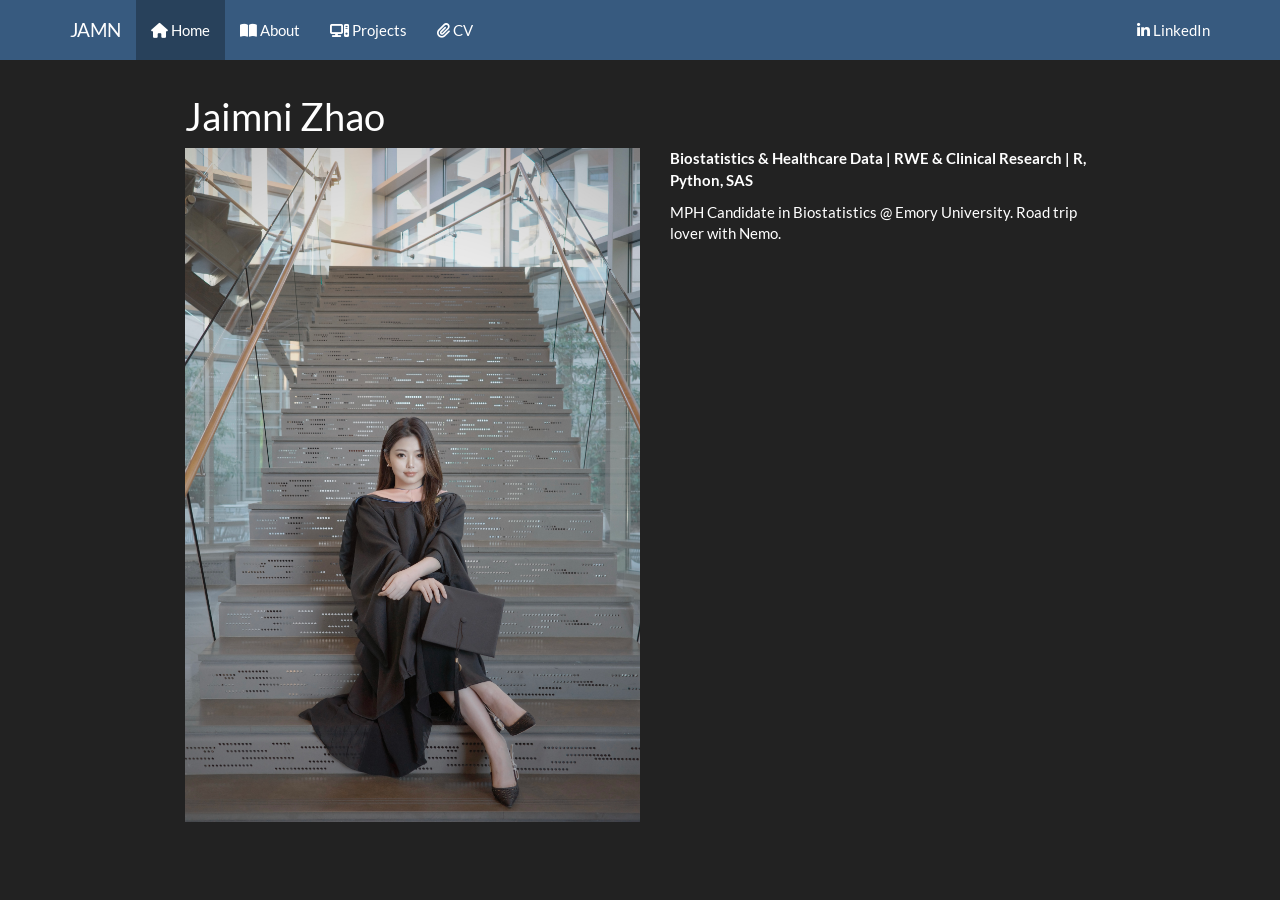
==== docs/index.html @ e8bcb057 "first commit" ====
<!DOCTYPE html>

<html>

<head>

<meta charset="utf-8" />
<meta name="generator" content="pandoc" />
<meta http-equiv="X-UA-Compatible" content="IE=EDGE" />




<title>Jaimni Zhao</title>

<script src="site_libs/header-attrs-2.30/header-attrs.js"></script>
<script src="site_libs/jquery-3.6.0/jquery-3.6.0.min.js"></script>
<meta name="viewport" content="width=device-width, initial-scale=1" />
<link href="site_libs/bootstrap-3.3.5/css/darkly.min.css" rel="stylesheet" />
<script src="site_libs/bootstrap-3.3.5/js/bootstrap.min.js"></script>
<script src="site_libs/bootstrap-3.3.5/shim/html5shiv.min.js"></script>
<script src="site_libs/bootstrap-3.3.5/shim/respond.min.js"></script>
<style>h1 {font-size: 34px;}
       h1.title {font-size: 38px;}
       h2 {font-size: 30px;}
       h3 {font-size: 24px;}
       h4 {font-size: 18px;}
       h5 {font-size: 16px;}
       h6 {font-size: 12px;}
       code {color: inherit; background-color: rgba(0, 0, 0, 0.04);}
       pre:not([class]) { background-color: white }</style>
<script src="site_libs/navigation-1.1/tabsets.js"></script>
<link href="site_libs/highlightjs-9.12.0/default.css" rel="stylesheet" />
<script src="site_libs/highlightjs-9.12.0/highlight.js"></script>
<link href="site_libs/font-awesome-6.5.2/css/all.min.css" rel="stylesheet" />
<link href="site_libs/font-awesome-6.5.2/css/v4-shims.min.css" rel="stylesheet" />
<link rel="icon" type="image/png" href="images/favicon.ico"/>

<style type="text/css">
  code{white-space: pre-wrap;}
  span.smallcaps{font-variant: small-caps;}
  span.underline{text-decoration: underline;}
  div.column{display: inline-block; vertical-align: top; width: 50%;}
  div.hanging-indent{margin-left: 1.5em; text-indent: -1.5em;}
  ul.task-list{list-style: none;}
    </style>

<style type="text/css">code{white-space: pre;}</style>
<script type="text/javascript">
if (window.hljs) {
  hljs.configure({languages: []});
  hljs.initHighlightingOnLoad();
  if (document.readyState && document.readyState === "complete") {
    window.setTimeout(function() { hljs.initHighlighting(); }, 0);
  }
}
</script>






<link rel="stylesheet" href="style.css" type="text/css" />



<style type = "text/css">
.main-container {
  max-width: 940px;
  margin-left: auto;
  margin-right: auto;
}
img {
  max-width:100%;
}
.tabbed-pane {
  padding-top: 12px;
}
.html-widget {
  margin-bottom: 20px;
}
button.code-folding-btn:focus {
  outline: none;
}
summary {
  display: list-item;
}
details > summary > p:only-child {
  display: inline;
}
pre code {
  padding: 0;
}
</style>


<style type="text/css">
.dropdown-submenu {
  position: relative;
}
.dropdown-submenu>.dropdown-menu {
  top: 0;
  left: 100%;
  margin-top: -6px;
  margin-left: -1px;
  border-radius: 0 6px 6px 6px;
}
.dropdown-submenu:hover>.dropdown-menu {
  display: block;
}
.dropdown-submenu>a:after {
  display: block;
  content: " ";
  float: right;
  width: 0;
  height: 0;
  border-color: transparent;
  border-style: solid;
  border-width: 5px 0 5px 5px;
  border-left-color: #cccccc;
  margin-top: 5px;
  margin-right: -10px;
}
.dropdown-submenu:hover>a:after {
  border-left-color: #adb5bd;
}
.dropdown-submenu.pull-left {
  float: none;
}
.dropdown-submenu.pull-left>.dropdown-menu {
  left: -100%;
  margin-left: 10px;
  border-radius: 6px 0 6px 6px;
}
</style>

<script type="text/javascript">
// manage active state of menu based on current page
$(document).ready(function () {
  // active menu anchor
  href = window.location.pathname
  href = href.substr(href.lastIndexOf('/') + 1)
  if (href === "")
    href = "index.html";
  var menuAnchor = $('a[href="' + href + '"]');

  // mark the anchor link active (and if it's in a dropdown, also mark that active)
  var dropdown = menuAnchor.closest('li.dropdown');
  if (window.bootstrap) { // Bootstrap 4+
    menuAnchor.addClass('active');
    dropdown.find('> .dropdown-toggle').addClass('active');
  } else { // Bootstrap 3
    menuAnchor.parent().addClass('active');
    dropdown.addClass('active');
  }

  // Navbar adjustments
  var navHeight = $(".navbar").first().height() + 15;
  var style = document.createElement('style');
  var pt = "padding-top: " + navHeight + "px; ";
  var mt = "margin-top: -" + navHeight + "px; ";
  var css = "";
  // offset scroll position for anchor links (for fixed navbar)
  for (var i = 1; i <= 6; i++) {
    css += ".section h" + i + "{ " + pt + mt + "}\n";
  }
  style.innerHTML = "body {" + pt + "padding-bottom: 40px; }\n" + css;
  document.head.appendChild(style);
});
</script>

<!-- tabsets -->

<style type="text/css">
.tabset-dropdown > .nav-tabs {
  display: inline-table;
  max-height: 500px;
  min-height: 44px;
  overflow-y: auto;
  border: 1px solid #ddd;
  border-radius: 4px;
}

.tabset-dropdown > .nav-tabs > li.active:before, .tabset-dropdown > .nav-tabs.nav-tabs-open:before {
  content: "\e259";
  font-family: 'Glyphicons Halflings';
  display: inline-block;
  padding: 10px;
  border-right: 1px solid #ddd;
}

.tabset-dropdown > .nav-tabs.nav-tabs-open > li.active:before {
  content: "\e258";
  font-family: 'Glyphicons Halflings';
  border: none;
}

.tabset-dropdown > .nav-tabs > li.active {
  display: block;
}

.tabset-dropdown > .nav-tabs > li > a,
.tabset-dropdown > .nav-tabs > li > a:focus,
.tabset-dropdown > .nav-tabs > li > a:hover {
  border: none;
  display: inline-block;
  border-radius: 4px;
  background-color: transparent;
}

.tabset-dropdown > .nav-tabs.nav-tabs-open > li {
  display: block;
  float: none;
}

.tabset-dropdown > .nav-tabs > li {
  display: none;
}
</style>

<!-- code folding -->




</head>

<body>


<div class="container-fluid main-container">




<div class="navbar navbar-default  navbar-fixed-top" role="navigation">
  <div class="container">
    <div class="navbar-header">
      <button type="button" class="navbar-toggle collapsed" data-toggle="collapse" data-bs-toggle="collapse" data-target="#navbar" data-bs-target="#navbar">
        <span class="icon-bar"></span>
        <span class="icon-bar"></span>
        <span class="icon-bar"></span>
      </button>
      <a class="navbar-brand" href="index.html">JAMN</a>
    </div>
    <div id="navbar" class="navbar-collapse collapse">
      <ul class="nav navbar-nav">
        <li>
  <a href="index.html">
    <span class="fa fa-home"></span>
     
    Home
  </a>
</li>
<li>
  <a href="about.html">
    <span class="fa fa-book-open"></span>
     
    About
  </a>
</li>
<li>
  <a href="projects.html">
    <span class="fa fa-computer"></span>
     
    Projects
  </a>
</li>
<li>
  <a href="files/JiaminZhao_CV.pdf">
    <span class="fa fa-paperclip"></span>
     
    CV
  </a>
</li>
      </ul>
      <ul class="nav navbar-nav navbar-right">
        <li>
  <a href="https://www.linkedin.com/in/jiamin-z-7ba894330">
    <span class="fa fa-linkedin"></span>
     
    LinkedIn
  </a>
</li>
      </ul>
    </div><!--/.nav-collapse -->
  </div><!--/.container -->
</div><!--/.navbar -->

<div id="header">



<h1 class="title toc-ignore">Jaimni Zhao</h1>

</div>


<div class="columns">
<div class="column" style="text-align: center;">
<p><img src="images/profile.jpg" width="100%" style="display: block; margin: auto;" /></p>
</div><div class="column" style="text-align: left; padding-left: 30px;">
<p><strong>Biostatistics &amp; Healthcare Data | RWE &amp; Clinical
Research | R, Python, SAS</strong></p>
<p>MPH Candidate in Biostatistics @ Emory University. Road trip lover
with Nemo.</p>
</div>
</div>




</div>

<script>

// add bootstrap table styles to pandoc tables
function bootstrapStylePandocTables() {
  $('tr.odd').parent('tbody').parent('table').addClass('table table-condensed');
}
$(document).ready(function () {
  bootstrapStylePandocTables();
});


</script>

<!-- tabsets -->

<script>
$(document).ready(function () {
  window.buildTabsets("TOC");
});

$(document).ready(function () {
  $('.tabset-dropdown > .nav-tabs > li').click(function () {
    $(this).parent().toggleClass('nav-tabs-open');
  });
});
</script>

<!-- code folding -->


<!-- dynamically load mathjax for compatibility with self-contained -->
<script>
  (function () {
    var script = document.createElement("script");
    script.type = "text/javascript";
    script.src  = "https://mathjax.rstudio.com/latest/MathJax.js?config=TeX-AMS-MML_HTMLorMML";
    document.getElementsByTagName("head")[0].appendChild(script);
  })();
</script>

</body>
</html>
---- docs/site_libs/bootstrap-3.3.5/css/darkly.min.css ----
@font-face {
  font-family: 'Lato';
  font-style: normal;
  font-weight: 400;
  src: url(fonts/Lato.ttf) format('truetype');
}
@font-face {
  font-family: 'Lato';
  font-style: normal;
  font-weight: 700;
  src: url(fonts/LatoBold.ttf) format('truetype');
}
@font-face {
  font-family: 'Lato';
  font-style: italic;
  font-weight: 400;
  src: url(fonts/LatoItalic.ttf) format('truetype');
}

/*!
 * bootswatch v3.3.7
 * Homepage: http://bootswatch.com
 * Copyright 2012-2016 Thomas Park
 * Licensed under MIT
 * Based on Bootstrap
*//*!
 * Bootstrap v3.3.7 (http://getbootstrap.com)
 * Copyright 2011-2016 Twitter, Inc.
 * Licensed under MIT (https://github.com/twbs/bootstrap/blob/master/LICENSE)
 *//*! normalize.css v3.0.3 | MIT License | github.com/necolas/normalize.css */html{font-family:sans-serif;-ms-text-size-adjust:100%;-webkit-text-size-adjust:100%}body{margin:0}article,aside,details,figcaption,figure,footer,header,hgroup,main,menu,nav,section,summary{display:block}audio,canvas,progress,video{display:inline-block;vertical-align:baseline}audio:not([controls]){display:none;height:0}[hidden],template{display:none}a{background-color:transparent}a:active,a:hover{outline:0}abbr[title]{border-bottom:1px dotted}b,strong{font-weight:bold}dfn{font-style:italic}h1{font-size:2em;margin:0.67em 0}mark{background:#ff0;color:#000}small{font-size:80%}sub,sup{font-size:75%;line-height:0;position:relative;vertical-align:baseline}sup{top:-0.5em}sub{bottom:-0.25em}img{border:0}svg:not(:root){overflow:hidden}figure{margin:1em 40px}hr{-webkit-box-sizing:content-box;-moz-box-sizing:content-box;box-sizing:content-box;height:0}pre{overflow:auto}code,kbd,pre,samp{font-family:monospace, monospace;font-size:1em}button,input,optgroup,select,textarea{color:inherit;font:inherit;margin:0}button{overflow:visible}button,select{text-transform:none}button,html input[type="button"],input[type="reset"],input[type="submit"]{-webkit-appearance:button;cursor:pointer}button[disabled],html input[disabled]{cursor:default}button::-moz-focus-inner,input::-moz-focus-inner{border:0;padding:0}input{line-height:normal}input[type="checkbox"],input[type="radio"]{-webkit-box-sizing:border-box;-moz-box-sizing:border-box;box-sizing:border-box;padding:0}input[type="number"]::-webkit-inner-spin-button,input[type="number"]::-webkit-outer-spin-button{height:auto}input[type="search"]{-webkit-appearance:textfield;-webkit-box-sizing:content-box;-moz-box-sizing:content-box;box-sizing:content-box}input[type="search"]::-webkit-search-cancel-button,input[type="search"]::-webkit-search-decoration{-webkit-appearance:none}fieldset{border:1px solid #c0c0c0;margin:0 2px;padding:0.35em 0.625em 0.75em}legend{border:0;padding:0}textarea{overflow:auto}optgroup{font-weight:bold}table{border-collapse:collapse;border-spacing:0}td,th{padding:0}/*! Source: https://github.com/h5bp/html5-boilerplate/blob/master/src/css/main.css */@media print{*,*:before,*:after{background:transparent !important;color:#000 !important;-webkit-box-shadow:none !important;box-shadow:none !important;text-shadow:none !important}a,a:visited{text-decoration:underline}a[href]:after{content:" (" attr(href) ")"}abbr[title]:after{content:" (" attr(title) ")"}a[href^="#"]:after,a[href^="javascript:"]:after{content:""}pre,blockquote{border:1px solid #999;page-break-inside:avoid}thead{display:table-header-group}tr,img{page-break-inside:avoid}img{max-width:100% !important}p,h2,h3{orphans:3;widows:3}h2,h3{page-break-after:avoid}.navbar{display:none}.btn>.caret,.dropup>.btn>.caret{border-top-color:#000 !important}.label{border:1px solid #000}.table{border-collapse:collapse !important}.table td,.table th{background-color:#fff !important}.table-bordered th,.table-bordered td{border:1px solid #ddd !important}}@font-face{font-family:'Glyphicons Halflings';src:url('../fonts/glyphicons-halflings-regular.eot');src:url('../fonts/glyphicons-halflings-regular.eot?#iefix') format('embedded-opentype'),url('../fonts/glyphicons-halflings-regular.woff2') format('woff2'),url('../fonts/glyphicons-halflings-regular.woff') format('woff'),url('../fonts/glyphicons-halflings-regular.ttf') format('truetype'),url('../fonts/glyphicons-halflings-regular.svg#glyphicons_halflingsregular') format('svg')}.glyphicon{position:relative;top:1px;display:inline-block;font-family:'Glyphicons Halflings';font-style:normal;font-weight:normal;line-height:1;-webkit-font-smoothing:antialiased;-moz-osx-font-smoothing:grayscale}.glyphicon-asterisk:before{content:"\002a"}.glyphicon-plus:before{content:"\002b"}.glyphicon-euro:before,.glyphicon-eur:before{content:"\20ac"}.glyphicon-minus:before{content:"\2212"}.glyphicon-cloud:before{content:"\2601"}.glyphicon-envelope:before{content:"\2709"}.glyphicon-pencil:before{content:"\270f"}.glyphicon-glass:before{content:"\e001"}.glyphicon-music:before{content:"\e002"}.glyphicon-search:before{content:"\e003"}.glyphicon-heart:before{content:"\e005"}.glyphicon-star:before{content:"\e006"}.glyphicon-star-empty:before{content:"\e007"}.glyphicon-user:before{content:"\e008"}.glyphicon-film:before{content:"\e009"}.glyphicon-th-large:before{content:"\e010"}.glyphicon-th:before{content:"\e011"}.glyphicon-th-list:before{content:"\e012"}.glyphicon-ok:before{content:"\e013"}.glyphicon-remove:before{content:"\e014"}.glyphicon-zoom-in:before{content:"\e015"}.glyphicon-zoom-out:before{content:"\e016"}.glyphicon-off:before{content:"\e017"}.glyphicon-signal:before{content:"\e018"}.glyphicon-cog:before{content:"\e019"}.glyphicon-trash:before{content:"\e020"}.glyphicon-home:before{content:"\e021"}.glyphicon-file:before{content:"\e022"}.glyphicon-time:before{content:"\e023"}.glyphicon-road:before{content:"\e024"}.glyphicon-download-alt:before{content:"\e025"}.glyphicon-download:before{content:"\e026"}.glyphicon-upload:before{content:"\e027"}.glyphicon-inbox:before{content:"\e028"}.glyphicon-play-circle:before{content:"\e029"}.glyphicon-repeat:before{content:"\e030"}.glyphicon-refresh:before{content:"\e031"}.glyphicon-list-alt:before{content:"\e032"}.glyphicon-lock:before{content:"\e033"}.glyphicon-flag:before{content:"\e034"}.glyphicon-headphones:before{content:"\e035"}.glyphicon-volume-off:before{content:"\e036"}.glyphicon-volume-down:before{content:"\e037"}.glyphicon-volume-up:before{content:"\e038"}.glyphicon-qrcode:before{content:"\e039"}.glyphicon-barcode:before{content:"\e040"}.glyphicon-tag:before{content:"\e041"}.glyphicon-tags:before{content:"\e042"}.glyphicon-book:before{content:"\e043"}.glyphicon-bookmark:before{content:"\e044"}.glyphicon-print:before{content:"\e045"}.glyphicon-camera:before{content:"\e046"}.glyphicon-font:before{content:"\e047"}.glyphicon-bold:before{content:"\e048"}.glyphicon-italic:before{content:"\e049"}.glyphicon-text-height:before{content:"\e050"}.glyphicon-text-width:before{content:"\e051"}.glyphicon-align-left:before{content:"\e052"}.glyphicon-align-center:before{content:"\e053"}.glyphicon-align-right:before{content:"\e054"}.glyphicon-align-justify:before{content:"\e055"}.glyphicon-list:before{content:"\e056"}.glyphicon-indent-left:before{content:"\e057"}.glyphicon-indent-right:before{content:"\e058"}.glyphicon-facetime-video:before{content:"\e059"}.glyphicon-picture:before{content:"\e060"}.glyphicon-map-marker:before{content:"\e062"}.glyphicon-adjust:before{content:"\e063"}.glyphicon-tint:before{content:"\e064"}.glyphicon-edit:before{content:"\e065"}.glyphicon-share:before{content:"\e066"}.glyphicon-check:before{content:"\e067"}.glyphicon-move:before{content:"\e068"}.glyphicon-step-backward:before{content:"\e069"}.glyphicon-fast-backward:before{content:"\e070"}.glyphicon-backward:before{content:"\e071"}.glyphicon-play:before{content:"\e072"}.glyphicon-pause:before{content:"\e073"}.glyphicon-stop:before{content:"\e074"}.glyphicon-forward:before{content:"\e075"}.glyphicon-fast-forward:before{content:"\e076"}.glyphicon-step-forward:before{content:"\e077"}.glyphicon-eject:before{content:"\e078"}.glyphicon-chevron-left:before{content:"\e079"}.glyphicon-chevron-right:before{content:"\e080"}.glyphicon-plus-sign:before{content:"\e081"}.glyphicon-minus-sign:before{content:"\e082"}.glyphicon-remove-sign:before{content:"\e083"}.glyphicon-ok-sign:before{content:"\e084"}.glyphicon-question-sign:before{content:"\e085"}.glyphicon-info-sign:before{content:"\e086"}.glyphicon-screenshot:before{content:"\e087"}.glyphicon-remove-circle:before{content:"\e088"}.glyphicon-ok-circle:before{content:"\e089"}.glyphicon-ban-circle:before{content:"\e090"}.glyphicon-arrow-left:before{content:"\e091"}.glyphicon-arrow-right:before{content:"\e092"}.glyphicon-arrow-up:before{content:"\e093"}.glyphicon-arrow-down:before{content:"\e094"}.glyphicon-share-alt:before{content:"\e095"}.glyphicon-resize-full:before{content:"\e096"}.glyphicon-resize-small:before{content:"\e097"}.glyphicon-exclamation-sign:before{content:"\e101"}.glyphicon-gift:before{content:"\e102"}.glyphicon-leaf:before{content:"\e103"}.glyphicon-fire:before{content:"\e104"}.glyphicon-eye-open:before{content:"\e105"}.glyphicon-eye-close:before{content:"\e106"}.glyphicon-warning-sign:before{content:"\e107"}.glyphicon-plane:before{content:"\e108"}.glyphicon-calendar:before{content:"\e109"}.glyphicon-random:before{content:"\e110"}.glyphicon-comment:before{content:"\e111"}.glyphicon-magnet:before{content:"\e112"}.glyphicon-chevron-up:before{content:"\e113"}.glyphicon-chevron-down:before{content:"\e114"}.glyphicon-retweet:before{content:"\e115"}.glyphicon-shopping-cart:before{content:"\e116"}.glyphicon-folder-close:before{content:"\e117"}.glyphicon-folder-open:before{content:"\e118"}.glyphicon-resize-vertical:before{content:"\e119"}.glyphicon-resize-horizontal:before{content:"\e120"}.glyphicon-hdd:before{content:"\e121"}.glyphicon-bullhorn:before{content:"\e122"}.glyphicon-bell:before{content:"\e123"}.glyphicon-certificate:before{content:"\e124"}.glyphicon-thumbs-up:before{content:"\e125"}.glyphicon-thumbs-down:before{content:"\e126"}.glyphicon-hand-right:before{content:"\e127"}.glyphicon-hand-left:before{content:"\e128"}.glyphicon-hand-up:before{content:"\e129"}.glyphicon-hand-down:before{content:"\e130"}.glyphicon-circle-arrow-right:before{content:"\e131"}.glyphicon-circle-arrow-left:before{content:"\e132"}.glyphicon-circle-arrow-up:before{content:"\e133"}.glyphicon-circle-arrow-down:before{content:"\e134"}.glyphicon-globe:before{content:"\e135"}.glyphicon-wrench:before{content:"\e136"}.glyphicon-tasks:before{content:"\e137"}.glyphicon-filter:before{content:"\e138"}.glyphicon-briefcase:before{content:"\e139"}.glyphicon-fullscreen:before{content:"\e140"}.glyphicon-dashboard:before{content:"\e141"}.glyphicon-paperclip:before{content:"\e142"}.glyphicon-heart-empty:before{content:"\e143"}.glyphicon-link:before{content:"\e144"}.glyphicon-phone:before{content:"\e145"}.glyphicon-pushpin:before{content:"\e146"}.glyphicon-usd:before{content:"\e148"}.glyphicon-gbp:before{content:"\e149"}.glyphicon-sort:before{content:"\e150"}.glyphicon-sort-by-alphabet:before{content:"\e151"}.glyphicon-sort-by-alphabet-alt:before{content:"\e152"}.glyphicon-sort-by-order:before{content:"\e153"}.glyphicon-sort-by-order-alt:before{content:"\e154"}.glyphicon-sort-by-attributes:before{content:"\e155"}.glyphicon-sort-by-attributes-alt:before{content:"\e156"}.glyphicon-unchecked:before{content:"\e157"}.glyphicon-expand:before{content:"\e158"}.glyphicon-collapse-down:before{content:"\e159"}.glyphicon-collapse-up:before{content:"\e160"}.glyphicon-log-in:before{content:"\e161"}.glyphicon-flash:before{content:"\e162"}.glyphicon-log-out:before{content:"\e163"}.glyphicon-new-window:before{content:"\e164"}.glyphicon-record:before{content:"\e165"}.glyphicon-save:before{content:"\e166"}.glyphicon-open:before{content:"\e167"}.glyphicon-saved:before{content:"\e168"}.glyphicon-import:before{content:"\e169"}.glyphicon-export:before{content:"\e170"}.glyphicon-send:before{content:"\e171"}.glyphicon-floppy-disk:before{content:"\e172"}.glyphicon-floppy-saved:before{content:"\e173"}.glyphicon-floppy-remove:before{content:"\e174"}.glyphicon-floppy-save:before{content:"\e175"}.glyphicon-floppy-open:before{content:"\e176"}.glyphicon-credit-card:before{content:"\e177"}.glyphicon-transfer:before{content:"\e178"}.glyphicon-cutlery:before{content:"\e179"}.glyphicon-header:before{content:"\e180"}.glyphicon-compressed:before{content:"\e181"}.glyphicon-earphone:before{content:"\e182"}.glyphicon-phone-alt:before{content:"\e183"}.glyphicon-tower:before{content:"\e184"}.glyphicon-stats:before{content:"\e185"}.glyphicon-sd-video:before{content:"\e186"}.glyphicon-hd-video:before{content:"\e187"}.glyphicon-subtitles:before{content:"\e188"}.glyphicon-sound-stereo:before{content:"\e189"}.glyphicon-sound-dolby:before{content:"\e190"}.glyphicon-sound-5-1:before{content:"\e191"}.glyphicon-sound-6-1:before{content:"\e192"}.glyphicon-sound-7-1:before{content:"\e193"}.glyphicon-copyright-mark:before{content:"\e194"}.glyphicon-registration-mark:before{content:"\e195"}.glyphicon-cloud-download:before{content:"\e197"}.glyphicon-cloud-upload:before{content:"\e198"}.glyphicon-tree-conifer:before{content:"\e199"}.glyphicon-tree-deciduous:before{content:"\e200"}.glyphicon-cd:before{content:"\e201"}.glyphicon-save-file:before{content:"\e202"}.glyphicon-open-file:before{content:"\e203"}.glyphicon-level-up:before{content:"\e204"}.glyphicon-copy:before{content:"\e205"}.glyphicon-paste:before{content:"\e206"}.glyphicon-alert:before{content:"\e209"}.glyphicon-equalizer:before{content:"\e210"}.glyphicon-king:before{content:"\e211"}.glyphicon-queen:before{content:"\e212"}.glyphicon-pawn:before{content:"\e213"}.glyphicon-bishop:before{content:"\e214"}.glyphicon-knight:before{content:"\e215"}.glyphicon-baby-formula:before{content:"\e216"}.glyphicon-tent:before{content:"\26fa"}.glyphicon-blackboard:before{content:"\e218"}.glyphicon-bed:before{content:"\e219"}.glyphicon-apple:before{content:"\f8ff"}.glyphicon-erase:before{content:"\e221"}.glyphicon-hourglass:before{content:"\231b"}.glyphicon-lamp:before{content:"\e223"}.glyphicon-duplicate:before{content:"\e224"}.glyphicon-piggy-bank:before{content:"\e225"}.glyphicon-scissors:before{content:"\e226"}.glyphicon-bitcoin:before{content:"\e227"}.glyphicon-btc:before{content:"\e227"}.glyphicon-xbt:before{content:"\e227"}.glyphicon-yen:before{content:"\00a5"}.glyphicon-jpy:before{content:"\00a5"}.glyphicon-ruble:before{content:"\20bd"}.glyphicon-rub:before{content:"\20bd"}.glyphicon-scale:before{content:"\e230"}.glyphicon-ice-lolly:before{content:"\e231"}.glyphicon-ice-lolly-tasted:before{content:"\e232"}.glyphicon-education:before{content:"\e233"}.glyphicon-option-horizontal:before{content:"\e234"}.glyphicon-option-vertical:before{content:"\e235"}.glyphicon-menu-hamburger:before{content:"\e236"}.glyphicon-modal-window:before{content:"\e237"}.glyphicon-oil:before{content:"\e238"}.glyphicon-grain:before{content:"\e239"}.glyphicon-sunglasses:before{content:"\e240"}.glyphicon-text-size:before{content:"\e241"}.glyphicon-text-color:before{content:"\e242"}.glyphicon-text-background:before{content:"\e243"}.glyphicon-object-align-top:before{content:"\e244"}.glyphicon-object-align-bottom:before{content:"\e245"}.glyphicon-object-align-horizontal:before{content:"\e246"}.glyphicon-object-align-left:before{content:"\e247"}.glyphicon-object-align-vertical:before{content:"\e248"}.glyphicon-object-align-right:before{content:"\e249"}.glyphicon-triangle-right:before{content:"\e250"}.glyphicon-triangle-left:before{content:"\e251"}.glyphicon-triangle-bottom:before{content:"\e252"}.glyphicon-triangle-top:before{content:"\e253"}.glyphicon-console:before{content:"\e254"}.glyphicon-superscript:before{content:"\e255"}.glyphicon-subscript:before{content:"\e256"}.glyphicon-menu-left:before{content:"\e257"}.glyphicon-menu-right:before{content:"\e258"}.glyphicon-menu-down:before{content:"\e259"}.glyphicon-menu-up:before{content:"\e260"}*{-webkit-box-sizing:border-box;-moz-box-sizing:border-box;box-sizing:border-box}*:before,*:after{-webkit-box-sizing:border-box;-moz-box-sizing:border-box;box-sizing:border-box}html{font-size:10px;-webkit-tap-highlight-color:rgba(0,0,0,0)}body{font-family:"Lato","Helvetica Neue",Helvetica,Arial,sans-serif;font-size:15px;line-height:1.42857143;color:#ffffff;background-color:#222222}input,button,select,textarea{font-family:inherit;font-size:inherit;line-height:inherit}a{color:#0ce3ac;text-decoration:none}a:hover,a:focus{color:#0ce3ac;text-decoration:underline}a:focus{outline:5px auto -webkit-focus-ring-color;outline-offset:-2px}figure{margin:0}img{vertical-align:middle}.img-responsive,.thumbnail>img,.thumbnail a>img,.carousel-inner>.item>img,.carousel-inner>.item>a>img{display:block;max-width:100%;height:auto}.img-rounded{border-radius:6px}.img-thumbnail{padding:2px;line-height:1.42857143;background-color:#222222;border:1px solid #464545;border-radius:4px;-webkit-transition:all .2s ease-in-out;-o-transition:all .2s ease-in-out;transition:all .2s ease-in-out;display:inline-block;max-width:100%;height:auto}.img-circle{border-radius:50%}hr{margin-top:21px;margin-bottom:21px;border:0;border-top:1px solid #464545}.sr-only{position:absolute;width:1px;height:1px;margin:-1px;padding:0;overflow:hidden;clip:rect(0, 0, 0, 0);border:0}.sr-only-focusable:active,.sr-only-focusable:focus{position:static;width:auto;height:auto;margin:0;overflow:visible;clip:auto}[role="button"]{cursor:pointer}h1,h2,h3,h4,h5,h6,.h1,.h2,.h3,.h4,.h5,.h6{font-family:"Lato","Helvetica Neue",Helvetica,Arial,sans-serif;font-weight:400;line-height:1.1;color:inherit}h1 small,h2 small,h3 small,h4 small,h5 small,h6 small,.h1 small,.h2 small,.h3 small,.h4 small,.h5 small,.h6 small,h1 .small,h2 .small,h3 .small,h4 .small,h5 .small,h6 .small,.h1 .small,.h2 .small,.h3 .small,.h4 .small,.h5 .small,.h6 .small{font-weight:normal;line-height:1;color:#999999}h1,.h1,h2,.h2,h3,.h3{margin-top:21px;margin-bottom:10.5px}h1 small,.h1 small,h2 small,.h2 small,h3 small,.h3 small,h1 .small,.h1 .small,h2 .small,.h2 .small,h3 .small,.h3 .small{font-size:65%}h4,.h4,h5,.h5,h6,.h6{margin-top:10.5px;margin-bottom:10.5px}h4 small,.h4 small,h5 small,.h5 small,h6 small,.h6 small,h4 .small,.h4 .small,h5 .small,.h5 .small,h6 .small,.h6 .small{font-size:75%}h1,.h1{font-size:39px}h2,.h2{font-size:32px}h3,.h3{font-size:26px}h4,.h4{font-size:19px}h5,.h5{font-size:15px}h6,.h6{font-size:13px}p{margin:0 0 10.5px}.lead{margin-bottom:21px;font-size:17px;font-weight:300;line-height:1.4}@media (min-width:768px){.lead{font-size:22.5px}}small,.small{font-size:86%}mark,.mark{background-color:#f39c12;padding:.2em}.text-left{text-align:left}.text-right{text-align:right}.text-center{text-align:center}.text-justify{text-align:justify}.text-nowrap{white-space:nowrap}.text-lowercase{text-transform:lowercase}.text-uppercase{text-transform:uppercase}.text-capitalize{text-transform:capitalize}.text-muted{color:#999999}.text-primary{color:#375a7f}a.text-primary:hover,a.text-primary:focus{color:#28415b}.text-success{color:#ffffff}a.text-success:hover,a.text-success:focus{color:#e6e6e6}.text-info{color:#ffffff}a.text-info:hover,a.text-info:focus{color:#e6e6e6}.text-warning{color:#ffffff}a.text-warning:hover,a.text-warning:focus{color:#e6e6e6}.text-danger{color:#ffffff}a.text-danger:hover,a.text-danger:focus{color:#e6e6e6}.bg-primary{color:#fff;background-color:#375a7f}a.bg-primary:hover,a.bg-primary:focus{background-color:#28415b}.bg-success{background-color:#00bc8c}a.bg-success:hover,a.bg-success:focus{background-color:#008966}.bg-info{background-color:#3498db}a.bg-info:hover,a.bg-info:focus{background-color:#217dbb}.bg-warning{background-color:#f39c12}a.bg-warning:hover,a.bg-warning:focus{background-color:#c87f0a}.bg-danger{background-color:#e74c3c}a.bg-danger:hover,a.bg-danger:focus{background-color:#d62c1a}.page-header{padding-bottom:9.5px;margin:42px 0 21px;border-bottom:1px solid transparent}ul,ol{margin-top:0;margin-bottom:10.5px}ul ul,ol ul,ul ol,ol ol{margin-bottom:0}.list-unstyled{padding-left:0;list-style:none}.list-inline{padding-left:0;list-style:none;margin-left:-5px}.list-inline>li{display:inline-block;padding-left:5px;padding-right:5px}dl{margin-top:0;margin-bottom:21px}dt,dd{line-height:1.42857143}dt{font-weight:bold}dd{margin-left:0}@media (min-width:768px){.dl-horizontal dt{float:left;width:160px;clear:left;text-align:right;overflow:hidden;text-overflow:ellipsis;white-space:nowrap}.dl-horizontal dd{margin-left:180px}}abbr[title],abbr[data-original-title]{cursor:help;border-bottom:1px dotted #999999}.initialism{font-size:90%;text-transform:uppercase}blockquote{padding:10.5px 21px;margin:0 0 21px;font-size:18.75px;border-left:5px solid #464545}blockquote p:last-child,blockquote ul:last-child,blockquote ol:last-child{margin-bottom:0}blockquote footer,blockquote small,blockquote .small{display:block;font-size:80%;line-height:1.42857143;color:#999999}blockquote footer:before,blockquote small:before,blockquote .small:before{content:'\2014 \00A0'}.blockquote-reverse,blockquote.pull-right{padding-right:15px;padding-left:0;border-right:5px solid #464545;border-left:0;text-align:right}.blockquote-reverse footer:before,blockquote.pull-right footer:before,.blockquote-reverse small:before,blockquote.pull-right small:before,.blockquote-reverse .small:before,blockquote.pull-right .small:before{content:''}.blockquote-reverse footer:after,blockquote.pull-right footer:after,.blockquote-reverse small:after,blockquote.pull-right small:after,.blockquote-reverse .small:after,blockquote.pull-right .small:after{content:'\00A0 \2014'}address{margin-bottom:21px;font-style:normal;line-height:1.42857143}code,kbd,pre,samp{font-family:Menlo,Monaco,Consolas,"Courier New",monospace}code{padding:2px 4px;font-size:90%;color:#c7254e;background-color:#f9f2f4;border-radius:4px}kbd{padding:2px 4px;font-size:90%;color:#ffffff;background-color:#333333;border-radius:3px;-webkit-box-shadow:inset 0 -1px 0 rgba(0,0,0,0.25);box-shadow:inset 0 -1px 0 rgba(0,0,0,0.25)}kbd kbd{padding:0;font-size:100%;font-weight:bold;-webkit-box-shadow:none;box-shadow:none}pre{display:block;padding:10px;margin:0 0 10.5px;font-size:14px;line-height:1.42857143;word-break:break-all;word-wrap:break-word;color:#303030;background-color:#ebebeb;border:1px solid #cccccc;border-radius:4px}pre code{padding:0;font-size:inherit;color:inherit;white-space:pre-wrap;background-color:transparent;border-radius:0}.pre-scrollable{max-height:340px;overflow-y:scroll}.container{margin-right:auto;margin-left:auto;padding-left:15px;padding-right:15px}@media (min-width:768px){.container{width:750px}}@media (min-width:992px){.container{width:970px}}@media (min-width:1200px){.container{width:1170px}}.container-fluid{margin-right:auto;margin-left:auto;padding-left:15px;padding-right:15px}.row{margin-left:-15px;margin-right:-15px}.col-xs-1,.col-sm-1,.col-md-1,.col-lg-1,.col-xs-2,.col-sm-2,.col-md-2,.col-lg-2,.col-xs-3,.col-sm-3,.col-md-3,.col-lg-3,.col-xs-4,.col-sm-4,.col-md-4,.col-lg-4,.col-xs-5,.col-sm-5,.col-md-5,.col-lg-5,.col-xs-6,.col-sm-6,.col-md-6,.col-lg-6,.col-xs-7,.col-sm-7,.col-md-7,.col-lg-7,.col-xs-8,.col-sm-8,.col-md-8,.col-lg-8,.col-xs-9,.col-sm-9,.col-md-9,.col-lg-9,.col-xs-10,.col-sm-10,.col-md-10,.col-lg-10,.col-xs-11,.col-sm-11,.col-md-11,.col-lg-11,.col-xs-12,.col-sm-12,.col-md-12,.col-lg-12{position:relative;min-height:1px;padding-left:15px;padding-right:15px}.col-xs-1,.col-xs-2,.col-xs-3,.col-xs-4,.col-xs-5,.col-xs-6,.col-xs-7,.col-xs-8,.col-xs-9,.col-xs-10,.col-xs-11,.col-xs-12{float:left}.col-xs-12{width:100%}.col-xs-11{width:91.66666667%}.col-xs-10{width:83.33333333%}.col-xs-9{width:75%}.col-xs-8{width:66.66666667%}.col-xs-7{width:58.33333333%}.col-xs-6{width:50%}.col-xs-5{width:41.66666667%}.col-xs-4{width:33.33333333%}.col-xs-3{width:25%}.col-xs-2{width:16.66666667%}.col-xs-1{width:8.33333333%}.col-xs-pull-12{right:100%}.col-xs-pull-11{right:91.66666667%}.col-xs-pull-10{right:83.33333333%}.col-xs-pull-9{right:75%}.col-xs-pull-8{right:66.66666667%}.col-xs-pull-7{right:58.33333333%}.col-xs-pull-6{right:50%}.col-xs-pull-5{right:41.66666667%}.col-xs-pull-4{right:33.33333333%}.col-xs-pull-3{right:25%}.col-xs-pull-2{right:16.66666667%}.col-xs-pull-1{right:8.33333333%}.col-xs-pull-0{right:auto}.col-xs-push-12{left:100%}.col-xs-push-11{left:91.66666667%}.col-xs-push-10{left:83.33333333%}.col-xs-push-9{left:75%}.col-xs-push-8{left:66.66666667%}.col-xs-push-7{left:58.33333333%}.col-xs-push-6{left:50%}.col-xs-push-5{left:41.66666667%}.col-xs-push-4{left:33.33333333%}.col-xs-push-3{left:25%}.col-xs-push-2{left:16.66666667%}.col-xs-push-1{left:8.33333333%}.col-xs-push-0{left:auto}.col-xs-offset-12{margin-left:100%}.col-xs-offset-11{margin-left:91.66666667%}.col-xs-offset-10{margin-left:83.33333333%}.col-xs-offset-9{margin-left:75%}.col-xs-offset-8{margin-left:66.66666667%}.col-xs-offset-7{margin-left:58.33333333%}.col-xs-offset-6{margin-left:50%}.col-xs-offset-5{margin-left:41.66666667%}.col-xs-offset-4{margin-left:33.33333333%}.col-xs-offset-3{margin-left:25%}.col-xs-offset-2{margin-left:16.66666667%}.col-xs-offset-1{margin-left:8.33333333%}.col-xs-offset-0{margin-left:0%}@media (min-width:768px){.col-sm-1,.col-sm-2,.col-sm-3,.col-sm-4,.col-sm-5,.col-sm-6,.col-sm-7,.col-sm-8,.col-sm-9,.col-sm-10,.col-sm-11,.col-sm-12{float:left}.col-sm-12{width:100%}.col-sm-11{width:91.66666667%}.col-sm-10{width:83.33333333%}.col-sm-9{width:75%}.col-sm-8{width:66.66666667%}.col-sm-7{width:58.33333333%}.col-sm-6{width:50%}.col-sm-5{width:41.66666667%}.col-sm-4{width:33.33333333%}.col-sm-3{width:25%}.col-sm-2{width:16.66666667%}.col-sm-1{width:8.33333333%}.col-sm-pull-12{right:100%}.col-sm-pull-11{right:91.66666667%}.col-sm-pull-10{right:83.33333333%}.col-sm-pull-9{right:75%}.col-sm-pull-8{right:66.66666667%}.col-sm-pull-7{right:58.33333333%}.col-sm-pull-6{right:50%}.col-sm-pull-5{right:41.66666667%}.col-sm-pull-4{right:33.33333333%}.col-sm-pull-3{right:25%}.col-sm-pull-2{right:16.66666667%}.col-sm-pull-1{right:8.33333333%}.col-sm-pull-0{right:auto}.col-sm-push-12{left:100%}.col-sm-push-11{left:91.66666667%}.col-sm-push-10{left:83.33333333%}.col-sm-push-9{left:75%}.col-sm-push-8{left:66.66666667%}.col-sm-push-7{left:58.33333333%}.col-sm-push-6{left:50%}.col-sm-push-5{left:41.66666667%}.col-sm-push-4{left:33.33333333%}.col-sm-push-3{left:25%}.col-sm-push-2{left:16.66666667%}.col-sm-push-1{left:8.33333333%}.col-sm-push-0{left:auto}.col-sm-offset-12{margin-left:100%}.col-sm-offset-11{margin-left:91.66666667%}.col-sm-offset-10{margin-left:83.33333333%}.col-sm-offset-9{margin-left:75%}.col-sm-offset-8{margin-left:66.66666667%}.col-sm-offset-7{margin-left:58.33333333%}.col-sm-offset-6{margin-left:50%}.col-sm-offset-5{margin-left:41.66666667%}.col-sm-offset-4{margin-left:33.33333333%}.col-sm-offset-3{margin-left:25%}.col-sm-offset-2{margin-left:16.66666667%}.col-sm-offset-1{margin-left:8.33333333%}.col-sm-offset-0{margin-left:0%}}@media (min-width:992px){.col-md-1,.col-md-2,.col-md-3,.col-md-4,.col-md-5,.col-md-6,.col-md-7,.col-md-8,.col-md-9,.col-md-10,.col-md-11,.col-md-12{float:left}.col-md-12{width:100%}.col-md-11{width:91.66666667%}.col-md-10{width:83.33333333%}.col-md-9{width:75%}.col-md-8{width:66.66666667%}.col-md-7{width:58.33333333%}.col-md-6{width:50%}.col-md-5{width:41.66666667%}.col-md-4{width:33.33333333%}.col-md-3{width:25%}.col-md-2{width:16.66666667%}.col-md-1{width:8.33333333%}.col-md-pull-12{right:100%}.col-md-pull-11{right:91.66666667%}.col-md-pull-10{right:83.33333333%}.col-md-pull-9{right:75%}.col-md-pull-8{right:66.66666667%}.col-md-pull-7{right:58.33333333%}.col-md-pull-6{right:50%}.col-md-pull-5{right:41.66666667%}.col-md-pull-4{right:33.33333333%}.col-md-pull-3{right:25%}.col-md-pull-2{right:16.66666667%}.col-md-pull-1{right:8.33333333%}.col-md-pull-0{right:auto}.col-md-push-12{left:100%}.col-md-push-11{left:91.66666667%}.col-md-push-10{left:83.33333333%}.col-md-push-9{left:75%}.col-md-push-8{left:66.66666667%}.col-md-push-7{left:58.33333333%}.col-md-push-6{left:50%}.col-md-push-5{left:41.66666667%}.col-md-push-4{left:33.33333333%}.col-md-push-3{left:25%}.col-md-push-2{left:16.66666667%}.col-md-push-1{left:8.33333333%}.col-md-push-0{left:auto}.col-md-offset-12{margin-left:100%}.col-md-offset-11{margin-left:91.66666667%}.col-md-offset-10{margin-left:83.33333333%}.col-md-offset-9{margin-left:75%}.col-md-offset-8{margin-left:66.66666667%}.col-md-offset-7{margin-left:58.33333333%}.col-md-offset-6{margin-left:50%}.col-md-offset-5{margin-left:41.66666667%}.col-md-offset-4{margin-left:33.33333333%}.col-md-offset-3{margin-left:25%}.col-md-offset-2{margin-left:16.66666667%}.col-md-offset-1{margin-left:8.33333333%}.col-md-offset-0{margin-left:0%}}@media (min-width:1200px){.col-lg-1,.col-lg-2,.col-lg-3,.col-lg-4,.col-lg-5,.col-lg-6,.col-lg-7,.col-lg-8,.col-lg-9,.col-lg-10,.col-lg-11,.col-lg-12{float:left}.col-lg-12{width:100%}.col-lg-11{width:91.66666667%}.col-lg-10{width:83.33333333%}.col-lg-9{width:75%}.col-lg-8{width:66.66666667%}.col-lg-7{width:58.33333333%}.col-lg-6{width:50%}.col-lg-5{width:41.66666667%}.col-lg-4{width:33.33333333%}.col-lg-3{width:25%}.col-lg-2{width:16.66666667%}.col-lg-1{width:8.33333333%}.col-lg-pull-12{right:100%}.col-lg-pull-11{right:91.66666667%}.col-lg-pull-10{right:83.33333333%}.col-lg-pull-9{right:75%}.col-lg-pull-8{right:66.66666667%}.col-lg-pull-7{right:58.33333333%}.col-lg-pull-6{right:50%}.col-lg-pull-5{right:41.66666667%}.col-lg-pull-4{right:33.33333333%}.col-lg-pull-3{right:25%}.col-lg-pull-2{right:16.66666667%}.col-lg-pull-1{right:8.33333333%}.col-lg-pull-0{right:auto}.col-lg-push-12{left:100%}.col-lg-push-11{left:91.66666667%}.col-lg-push-10{left:83.33333333%}.col-lg-push-9{left:75%}.col-lg-push-8{left:66.66666667%}.col-lg-push-7{left:58.33333333%}.col-lg-push-6{left:50%}.col-lg-push-5{left:41.66666667%}.col-lg-push-4{left:33.33333333%}.col-lg-push-3{left:25%}.col-lg-push-2{left:16.66666667%}.col-lg-push-1{left:8.33333333%}.col-lg-push-0{left:auto}.col-lg-offset-12{margin-left:100%}.col-lg-offset-11{margin-left:91.66666667%}.col-lg-offset-10{margin-left:83.33333333%}.col-lg-offset-9{margin-left:75%}.col-lg-offset-8{margin-left:66.66666667%}.col-lg-offset-7{margin-left:58.33333333%}.col-lg-offset-6{margin-left:50%}.col-lg-offset-5{margin-left:41.66666667%}.col-lg-offset-4{margin-left:33.33333333%}.col-lg-offset-3{margin-left:25%}.col-lg-offset-2{margin-left:16.66666667%}.col-lg-offset-1{margin-left:8.33333333%}.col-lg-offset-0{margin-left:0%}}table{background-color:transparent}caption{padding-top:8px;padding-bottom:8px;color:#999999;text-align:left}th{text-align:left}.table{width:100%;max-width:100%;margin-bottom:21px}.table>thead>tr>th,.table>tbody>tr>th,.table>tfoot>tr>th,.table>thead>tr>td,.table>tbody>tr>td,.table>tfoot>tr>td{padding:8px;line-height:1.42857143;vertical-align:top;border-top:1px solid #464545}.table>thead>tr>th{vertical-align:bottom;border-bottom:2px solid #464545}.table>caption+thead>tr:first-child>th,.table>colgroup+thead>tr:first-child>th,.table>thead:first-child>tr:first-child>th,.table>caption+thead>tr:first-child>td,.table>colgroup+thead>tr:first-child>td,.table>thead:first-child>tr:first-child>td{border-top:0}.table>tbody+tbody{border-top:2px solid #464545}.table .table{background-color:#222222}.table-condensed>thead>tr>th,.table-condensed>tbody>tr>th,.table-condensed>tfoot>tr>th,.table-condensed>thead>tr>td,.table-condensed>tbody>tr>td,.table-condensed>tfoot>tr>td{padding:5px}.table-bordered{border:1px solid #464545}.table-bordered>thead>tr>th,.table-bordered>tbody>tr>th,.table-bordered>tfoot>tr>th,.table-bordered>thead>tr>td,.table-bordered>tbody>tr>td,.table-bordered>tfoot>tr>td{border:1px solid #464545}.table-bordered>thead>tr>th,.table-bordered>thead>tr>td{border-bottom-width:2px}.table-striped>tbody>tr:nth-of-type(odd){background-color:#3d3d3d}.table-hover>tbody>tr:hover{background-color:#464545}table col[class*="col-"]{position:static;float:none;display:table-column}table td[class*="col-"],table th[class*="col-"]{position:static;float:none;display:table-cell}.table>thead>tr>td.active,.table>tbody>tr>td.active,.table>tfoot>tr>td.active,.table>thead>tr>th.active,.table>tbody>tr>th.active,.table>tfoot>tr>th.active,.table>thead>tr.active>td,.table>tbody>tr.active>td,.table>tfoot>tr.active>td,.table>thead>tr.active>th,.table>tbody>tr.active>th,.table>tfoot>tr.active>th{background-color:#464545}.table-hover>tbody>tr>td.active:hover,.table-hover>tbody>tr>th.active:hover,.table-hover>tbody>tr.active:hover>td,.table-hover>tbody>tr:hover>.active,.table-hover>tbody>tr.active:hover>th{background-color:#393838}.table>thead>tr>td.success,.table>tbody>tr>td.success,.table>tfoot>tr>td.success,.table>thead>tr>th.success,.table>tbody>tr>th.success,.table>tfoot>tr>th.success,.table>thead>tr.success>td,.table>tbody>tr.success>td,.table>tfoot>tr.success>td,.table>thead>tr.success>th,.table>tbody>tr.success>th,.table>tfoot>tr.success>th{background-color:#00bc8c}.table-hover>tbody>tr>td.success:hover,.table-hover>tbody>tr>th.success:hover,.table-hover>tbody>tr.success:hover>td,.table-hover>tbody>tr:hover>.success,.table-hover>tbody>tr.success:hover>th{background-color:#00a379}.table>thead>tr>td.info,.table>tbody>tr>td.info,.table>tfoot>tr>td.info,.table>thead>tr>th.info,.table>tbody>tr>th.info,.table>tfoot>tr>th.info,.table>thead>tr.info>td,.table>tbody>tr.info>td,.table>tfoot>tr.info>td,.table>thead>tr.info>th,.table>tbody>tr.info>th,.table>tfoot>tr.info>th{background-color:#3498db}.table-hover>tbody>tr>td.info:hover,.table-hover>tbody>tr>th.info:hover,.table-hover>tbody>tr.info:hover>td,.table-hover>tbody>tr:hover>.info,.table-hover>tbody>tr.info:hover>th{background-color:#258cd1}.table>thead>tr>td.warning,.table>tbody>tr>td.warning,.table>tfoot>tr>td.warning,.table>thead>tr>th.warning,.table>tbody>tr>th.warning,.table>tfoot>tr>th.warning,.table>thead>tr.warning>td,.table>tbody>tr.warning>td,.table>tfoot>tr.warning>td,.table>thead>tr.warning>th,.table>tbody>tr.warning>th,.table>tfoot>tr.warning>th{background-color:#f39c12}.table-hover>tbody>tr>td.warning:hover,.table-hover>tbody>tr>th.warning:hover,.table-hover>tbody>tr.warning:hover>td,.table-hover>tbody>tr:hover>.warning,.table-hover>tbody>tr.warning:hover>th{background-color:#e08e0b}.table>thead>tr>td.danger,.table>tbody>tr>td.danger,.table>tfoot>tr>td.danger,.table>thead>tr>th.danger,.table>tbody>tr>th.danger,.table>tfoot>tr>th.danger,.table>thead>tr.danger>td,.table>tbody>tr.danger>td,.table>tfoot>tr.danger>td,.table>thead>tr.danger>th,.table>tbody>tr.danger>th,.table>tfoot>tr.danger>th{background-color:#e74c3c}.table-hover>tbody>tr>td.danger:hover,.table-hover>tbody>tr>th.danger:hover,.table-hover>tbody>tr.danger:hover>td,.table-hover>tbody>tr:hover>.danger,.table-hover>tbody>tr.danger:hover>th{background-color:#e43725}.table-responsive{overflow-x:auto;min-height:0.01%}@media screen and (max-width:767px){.table-responsive{width:100%;margin-bottom:15.75px;overflow-y:hidden;-ms-overflow-style:-ms-autohiding-scrollbar;border:1px solid #464545}.table-responsive>.table{margin-bottom:0}.table-responsive>.table>thead>tr>th,.table-responsive>.table>tbody>tr>th,.table-responsive>.table>tfoot>tr>th,.table-responsive>.table>thead>tr>td,.table-responsive>.table>tbody>tr>td,.table-responsive>.table>tfoot>tr>td{white-space:nowrap}.table-responsive>.table-bordered{border:0}.table-responsive>.table-bordered>thead>tr>th:first-child,.table-responsive>.table-bordered>tbody>tr>th:first-child,.table-responsive>.table-bordered>tfoot>tr>th:first-child,.table-responsive>.table-bordered>thead>tr>td:first-child,.table-responsive>.table-bordered>tbody>tr>td:first-child,.table-responsive>.table-bordered>tfoot>tr>td:first-child{border-left:0}.table-responsive>.table-bordered>thead>tr>th:last-child,.table-responsive>.table-bordered>tbody>tr>th:last-child,.table-responsive>.table-bordered>tfoot>tr>th:last-child,.table-responsive>.table-bordered>thead>tr>td:last-child,.table-responsive>.table-bordered>tbody>tr>td:last-child,.table-responsive>.table-bordered>tfoot>tr>td:last-child{border-right:0}.table-responsive>.table-bordered>tbody>tr:last-child>th,.table-responsive>.table-bordered>tfoot>tr:last-child>th,.table-responsive>.table-bordered>tbody>tr:last-child>td,.table-responsive>.table-bordered>tfoot>tr:last-child>td{border-bottom:0}}fieldset{padding:0;margin:0;border:0;min-width:0}legend{display:block;width:100%;padding:0;margin-bottom:21px;font-size:22.5px;line-height:inherit;color:#ffffff;border:0;border-bottom:1px solid transparent}label{display:inline-block;max-width:100%;margin-bottom:5px;font-weight:bold}input[type="search"]{-webkit-box-sizing:border-box;-moz-box-sizing:border-box;box-sizing:border-box}input[type="radio"],input[type="checkbox"]{margin:4px 0 0;margin-top:1px \9;line-height:normal}input[type="file"]{display:block}input[type="range"]{display:block;width:100%}select[multiple],select[size]{height:auto}input[type="file"]:focus,input[type="radio"]:focus,input[type="checkbox"]:focus{outline:5px auto -webkit-focus-ring-color;outline-offset:-2px}output{display:block;padding-top:11px;font-size:15px;line-height:1.42857143;color:#464545}.form-control{display:block;width:100%;height:45px;padding:10px 15px;font-size:15px;line-height:1.42857143;color:#464545;background-color:#ffffff;background-image:none;border:1px solid #f1f1f1;border-radius:4px;-webkit-box-shadow:inset 0 1px 1px rgba(0,0,0,0.075);box-shadow:inset 0 1px 1px rgba(0,0,0,0.075);-webkit-transition:border-color ease-in-out .15s,-webkit-box-shadow ease-in-out .15s;-o-transition:border-color ease-in-out .15s,box-shadow ease-in-out .15s;transition:border-color ease-in-out .15s,box-shadow ease-in-out .15s}.form-control:focus{border-color:#ffffff;outline:0;-webkit-box-shadow:inset 0 1px 1px rgba(0,0,0,0.075),0 0 8px rgba(255,255,255,0.6);box-shadow:inset 0 1px 1px rgba(0,0,0,0.075),0 0 8px rgba(255,255,255,0.6)}.form-control::-moz-placeholder{color:#999999;opacity:1}.form-control:-ms-input-placeholder{color:#999999}.form-control::-webkit-input-placeholder{color:#999999}.form-control::-ms-expand{border:0;background-color:transparent}.form-control[disabled],.form-control[readonly],fieldset[disabled] .form-control{background-color:#ebebeb;opacity:1}.form-control[disabled],fieldset[disabled] .form-control{cursor:not-allowed}textarea.form-control{height:auto}input[type="search"]{-webkit-appearance:none}@media screen and (-webkit-min-device-pixel-ratio:0){input[type="date"].form-control,input[type="time"].form-control,input[type="datetime-local"].form-control,input[type="month"].form-control{line-height:45px}input[type="date"].input-sm,input[type="time"].input-sm,input[type="datetime-local"].input-sm,input[type="month"].input-sm,.input-group-sm input[type="date"],.input-group-sm input[type="time"],.input-group-sm input[type="datetime-local"],.input-group-sm input[type="month"]{line-height:35px}input[type="date"].input-lg,input[type="time"].input-lg,input[type="datetime-local"].input-lg,input[type="month"].input-lg,.input-group-lg input[type="date"],.input-group-lg input[type="time"],.input-group-lg input[type="datetime-local"],.input-group-lg input[type="month"]{line-height:66px}}.form-group{margin-bottom:15px}.radio,.checkbox{position:relative;display:block;margin-top:10px;margin-bottom:10px}.radio label,.checkbox label{min-height:21px;padding-left:20px;margin-bottom:0;font-weight:normal;cursor:pointer}.radio input[type="radio"],.radio-inline input[type="radio"],.checkbox input[type="checkbox"],.checkbox-inline input[type="checkbox"]{position:absolute;margin-left:-20px;margin-top:4px \9}.radio+.radio,.checkbox+.checkbox{margin-top:-5px}.radio-inline,.checkbox-inline{position:relative;display:inline-block;padding-left:20px;margin-bottom:0;vertical-align:middle;font-weight:normal;cursor:pointer}.radio-inline+.radio-inline,.checkbox-inline+.checkbox-inline{margin-top:0;margin-left:10px}input[type="radio"][disabled],input[type="checkbox"][disabled],input[type="radio"].disabled,input[type="checkbox"].disabled,fieldset[disabled] input[type="radio"],fieldset[disabled] input[type="checkbox"]{cursor:not-allowed}.radio-inline.disabled,.checkbox-inline.disabled,fieldset[disabled] .radio-inline,fieldset[disabled] .checkbox-inline{cursor:not-allowed}.radio.disabled label,.checkbox.disabled label,fieldset[disabled] .radio label,fieldset[disabled] .checkbox label{cursor:not-allowed}.form-control-static{padding-top:11px;padding-bottom:11px;margin-bottom:0;min-height:36px}.form-control-static.input-lg,.form-control-static.input-sm{padding-left:0;padding-right:0}.input-sm{height:35px;padding:6px 9px;font-size:13px;line-height:1.5;border-radius:3px}select.input-sm{height:35px;line-height:35px}textarea.input-sm,select[multiple].input-sm{height:auto}.form-group-sm .form-control{height:35px;padding:6px 9px;font-size:13px;line-height:1.5;border-radius:3px}.form-group-sm select.form-control{height:35px;line-height:35px}.form-group-sm textarea.form-control,.form-group-sm select[multiple].form-control{height:auto}.form-group-sm .form-control-static{height:35px;min-height:34px;padding:7px 9px;font-size:13px;line-height:1.5}.input-lg{height:66px;padding:18px 27px;font-size:19px;line-height:1.3333333;border-radius:6px}select.input-lg{height:66px;line-height:66px}textarea.input-lg,select[multiple].input-lg{height:auto}.form-group-lg .form-control{height:66px;padding:18px 27px;font-size:19px;line-height:1.3333333;border-radius:6px}.form-group-lg select.form-control{height:66px;line-height:66px}.form-group-lg textarea.form-control,.form-group-lg select[multiple].form-control{height:auto}.form-group-lg .form-control-static{height:66px;min-height:40px;padding:19px 27px;font-size:19px;line-height:1.3333333}.has-feedback{position:relative}.has-feedback .form-control{padding-right:56.25px}.form-control-feedback{position:absolute;top:0;right:0;z-index:2;display:block;width:45px;height:45px;line-height:45px;text-align:center;pointer-events:none}.input-lg+.form-control-feedback,.input-group-lg+.form-control-feedback,.form-group-lg .form-control+.form-control-feedback{width:66px;height:66px;line-height:66px}.input-sm+.form-control-feedback,.input-group-sm+.form-control-feedback,.form-group-sm .form-control+.form-control-feedback{width:35px;height:35px;line-height:35px}.has-success .help-block,.has-success .control-label,.has-success .radio,.has-success .checkbox,.has-success .radio-inline,.has-success .checkbox-inline,.has-success.radio label,.has-success.checkbox label,.has-success.radio-inline label,.has-success.checkbox-inline label{color:#ffffff}.has-success .form-control{border-color:#ffffff;-webkit-box-shadow:inset 0 1px 1px rgba(0,0,0,0.075);box-shadow:inset 0 1px 1px rgba(0,0,0,0.075)}.has-success .form-control:focus{border-color:#e6e6e6;-webkit-box-shadow:inset 0 1px 1px rgba(0,0,0,0.075),0 0 6px #fff;box-shadow:inset 0 1px 1px rgba(0,0,0,0.075),0 0 6px #fff}.has-success .input-group-addon{color:#ffffff;border-color:#ffffff;background-color:#00bc8c}.has-success .form-control-feedback{color:#ffffff}.has-warning .help-block,.has-warning .control-label,.has-warning .radio,.has-warning .checkbox,.has-warning .radio-inline,.has-warning .checkbox-inline,.has-warning.radio label,.has-warning.checkbox label,.has-warning.radio-inline label,.has-warning.checkbox-inline label{color:#ffffff}.has-warning .form-control{border-color:#ffffff;-webkit-box-shadow:inset 0 1px 1px rgba(0,0,0,0.075);box-shadow:inset 0 1px 1px rgba(0,0,0,0.075)}.has-warning .form-control:focus{border-color:#e6e6e6;-webkit-box-shadow:inset 0 1px 1px rgba(0,0,0,0.075),0 0 6px #fff;box-shadow:inset 0 1px 1px rgba(0,0,0,0.075),0 0 6px #fff}.has-warning .input-group-addon{color:#ffffff;border-color:#ffffff;background-color:#f39c12}.has-warning .form-control-feedback{color:#ffffff}.has-error .help-block,.has-error .control-label,.has-error .radio,.has-error .checkbox,.has-error .radio-inline,.has-error .checkbox-inline,.has-error.radio label,.has-error.checkbox label,.has-error.radio-inline label,.has-error.checkbox-inline label{color:#ffffff}.has-error .form-control{border-color:#ffffff;-webkit-box-shadow:inset 0 1px 1px rgba(0,0,0,0.075);box-shadow:inset 0 1px 1px rgba(0,0,0,0.075)}.has-error .form-control:focus{border-color:#e6e6e6;-webkit-box-shadow:inset 0 1px 1px rgba(0,0,0,0.075),0 0 6px #fff;box-shadow:inset 0 1px 1px rgba(0,0,0,0.075),0 0 6px #fff}.has-error .input-group-addon{color:#ffffff;border-color:#ffffff;background-color:#e74c3c}.has-error .form-control-feedback{color:#ffffff}.has-feedback label~.form-control-feedback{top:26px}.has-feedback label.sr-only~.form-control-feedback{top:0}.help-block{display:block;margin-top:5px;margin-bottom:10px;color:#ffffff}@media (min-width:768px){.form-inline .form-group{display:inline-block;margin-bottom:0;vertical-align:middle}.form-inline .form-control{display:inline-block;width:auto;vertical-align:middle}.form-inline .form-control-static{display:inline-block}.form-inline .input-group{display:inline-table;vertical-align:middle}.form-inline .input-group .input-group-addon,.form-inline .input-group .input-group-btn,.form-inline .input-group .form-control{width:auto}.form-inline .input-group>.form-control{width:100%}.form-inline .control-label{margin-bottom:0;vertical-align:middle}.form-inline .radio,.form-inline .checkbox{display:inline-block;margin-top:0;margin-bottom:0;vertical-align:middle}.form-inline .radio label,.form-inline .checkbox label{padding-left:0}.form-inline .radio input[type="radio"],.form-inline .checkbox input[type="checkbox"]{position:relative;margin-left:0}.form-inline .has-feedback .form-control-feedback{top:0}}.form-horizontal .radio,.form-horizontal .checkbox,.form-horizontal .radio-inline,.form-horizontal .checkbox-inline{margin-top:0;margin-bottom:0;padding-top:11px}.form-horizontal .radio,.form-horizontal .checkbox{min-height:32px}.form-horizontal .form-group{margin-left:-15px;margin-right:-15px}@media (min-width:768px){.form-horizontal .control-label{text-align:right;margin-bottom:0;padding-top:11px}}.form-horizontal .has-feedback .form-control-feedback{right:15px}@media (min-width:768px){.form-horizontal .form-group-lg .control-label{padding-top:19px;font-size:19px}}@media (min-width:768px){.form-horizontal .form-group-sm .control-label{padding-top:7px;font-size:13px}}.btn{display:inline-block;margin-bottom:0;font-weight:normal;text-align:center;vertical-align:middle;-ms-touch-action:manipulation;touch-action:manipulation;cursor:pointer;background-image:none;border:1px solid transparent;white-space:nowrap;padding:10px 15px;font-size:15px;line-height:1.42857143;border-radius:4px;-webkit-user-select:none;-moz-user-select:none;-ms-user-select:none;user-select:none}.btn:focus,.btn:active:focus,.btn.active:focus,.btn.focus,.btn:active.focus,.btn.active.focus{outline:5px auto -webkit-focus-ring-color;outline-offset:-2px}.btn:hover,.btn:focus,.btn.focus{color:#ffffff;text-decoration:none}.btn:active,.btn.active{outline:0;background-image:none;-webkit-box-shadow:inset 0 3px 5px rgba(0,0,0,0.125);box-shadow:inset 0 3px 5px rgba(0,0,0,0.125)}.btn.disabled,.btn[disabled],fieldset[disabled] .btn{cursor:not-allowed;opacity:0.65;filter:alpha(opacity=65);-webkit-box-shadow:none;box-shadow:none}a.btn.disabled,fieldset[disabled] a.btn{pointer-events:none}.btn-default{color:#ffffff;background-color:#464545;border-color:#464545}.btn-default:focus,.btn-default.focus{color:#ffffff;background-color:#2c2c2c;border-color:#060606}.btn-default:hover{color:#ffffff;background-color:#2c2c2c;border-color:#272727}.btn-default:active,.btn-default.active,.open>.dropdown-toggle.btn-default{color:#ffffff;background-color:#2c2c2c;border-color:#272727}.btn-default:active:hover,.btn-default.active:hover,.open>.dropdown-toggle.btn-default:hover,.btn-default:active:focus,.btn-default.active:focus,.open>.dropdown-toggle.btn-default:focus,.btn-default:active.focus,.btn-default.active.focus,.open>.dropdown-toggle.btn-default.focus{color:#ffffff;background-color:#1a1a1a;border-color:#060606}.btn-default:active,.btn-default.active,.open>.dropdown-toggle.btn-default{background-image:none}.btn-default.disabled:hover,.btn-default[disabled]:hover,fieldset[disabled] .btn-default:hover,.btn-default.disabled:focus,.btn-default[disabled]:focus,fieldset[disabled] .btn-default:focus,.btn-default.disabled.focus,.btn-default[disabled].focus,fieldset[disabled] .btn-default.focus{background-color:#464545;border-color:#464545}.btn-default .badge{color:#464545;background-color:#ffffff}.btn-primary{color:#ffffff;background-color:#375a7f;border-color:#375a7f}.btn-primary:focus,.btn-primary.focus{color:#ffffff;background-color:#28415b;border-color:#101b26}.btn-primary:hover{color:#ffffff;background-color:#28415b;border-color:#253c54}.btn-primary:active,.btn-primary.active,.open>.dropdown-toggle.btn-primary{color:#ffffff;background-color:#28415b;border-color:#253c54}.btn-primary:active:hover,.btn-primary.active:hover,.open>.dropdown-toggle.btn-primary:hover,.btn-primary:active:focus,.btn-primary.active:focus,.open>.dropdown-toggle.btn-primary:focus,.btn-primary:active.focus,.btn-primary.active.focus,.open>.dropdown-toggle.btn-primary.focus{color:#ffffff;background-color:#1d2f43;border-color:#101b26}.btn-primary:active,.btn-primary.active,.open>.dropdown-toggle.btn-primary{background-image:none}.btn-primary.disabled:hover,.btn-primary[disabled]:hover,fieldset[disabled] .btn-primary:hover,.btn-primary.disabled:focus,.btn-primary[disabled]:focus,fieldset[disabled] .btn-primary:focus,.btn-primary.disabled.focus,.btn-primary[disabled].focus,fieldset[disabled] .btn-primary.focus{background-color:#375a7f;border-color:#375a7f}.btn-primary .badge{color:#375a7f;background-color:#ffffff}.btn-success{color:#ffffff;background-color:#00bc8c;border-color:#00bc8c}.btn-success:focus,.btn-success.focus{color:#ffffff;background-color:#008966;border-color:#003d2d}.btn-success:hover{color:#ffffff;background-color:#008966;border-color:#007f5e}.btn-success:active,.btn-success.active,.open>.dropdown-toggle.btn-success{color:#ffffff;background-color:#008966;border-color:#007f5e}.btn-success:active:hover,.btn-success.active:hover,.open>.dropdown-toggle.btn-success:hover,.btn-success:active:focus,.btn-success.active:focus,.open>.dropdown-toggle.btn-success:focus,.btn-success:active.focus,.btn-success.active.focus,.open>.dropdown-toggle.btn-success.focus{color:#ffffff;background-color:#00654b;border-color:#003d2d}.btn-success:active,.btn-success.active,.open>.dropdown-toggle.btn-success{background-image:none}.btn-success.disabled:hover,.btn-success[disabled]:hover,fieldset[disabled] .btn-success:hover,.btn-success.disabled:focus,.btn-success[disabled]:focus,fieldset[disabled] .btn-success:focus,.btn-success.disabled.focus,.btn-success[disabled].focus,fieldset[disabled] .btn-success.focus{background-color:#00bc8c;border-color:#00bc8c}.btn-success .badge{color:#00bc8c;background-color:#ffffff}.btn-info{color:#ffffff;background-color:#3498db;border-color:#3498db}.btn-info:focus,.btn-info.focus{color:#ffffff;background-color:#217dbb;border-color:#16527a}.btn-info:hover{color:#ffffff;background-color:#217dbb;border-color:#2077b2}.btn-info:active,.btn-info.active,.open>.dropdown-toggle.btn-info{color:#ffffff;background-color:#217dbb;border-color:#2077b2}.btn-info:active:hover,.btn-info.active:hover,.open>.dropdown-toggle.btn-info:hover,.btn-info:active:focus,.btn-info.active:focus,.open>.dropdown-toggle.btn-info:focus,.btn-info:active.focus,.btn-info.active.focus,.open>.dropdown-toggle.btn-info.focus{color:#ffffff;background-color:#1c699d;border-color:#16527a}.btn-info:active,.btn-info.active,.open>.dropdown-toggle.btn-info{background-image:none}.btn-info.disabled:hover,.btn-info[disabled]:hover,fieldset[disabled] .btn-info:hover,.btn-info.disabled:focus,.btn-info[disabled]:focus,fieldset[disabled] .btn-info:focus,.btn-info.disabled.focus,.btn-info[disabled].focus,fieldset[disabled] .btn-info.focus{background-color:#3498db;border-color:#3498db}.btn-info .badge{color:#3498db;background-color:#ffffff}.btn-warning{color:#ffffff;background-color:#f39c12;border-color:#f39c12}.btn-warning:focus,.btn-warning.focus{color:#ffffff;background-color:#c87f0a;border-color:#7f5006}.btn-warning:hover{color:#ffffff;background-color:#c87f0a;border-color:#be780a}.btn-warning:active,.btn-warning.active,.open>.dropdown-toggle.btn-warning{color:#ffffff;background-color:#c87f0a;border-color:#be780a}.btn-warning:active:hover,.btn-warning.active:hover,.open>.dropdown-toggle.btn-warning:hover,.btn-warning:active:focus,.btn-warning.active:focus,.open>.dropdown-toggle.btn-warning:focus,.btn-warning:active.focus,.btn-warning.active.focus,.open>.dropdown-toggle.btn-warning.focus{color:#ffffff;background-color:#a66908;border-color:#7f5006}.btn-warning:active,.btn-warning.active,.open>.dropdown-toggle.btn-warning{background-image:none}.btn-warning.disabled:hover,.btn-warning[disabled]:hover,fieldset[disabled] .btn-warning:hover,.btn-warning.disabled:focus,.btn-warning[disabled]:focus,fieldset[disabled] .btn-warning:focus,.btn-warning.disabled.focus,.btn-warning[disabled].focus,fieldset[disabled] .btn-warning.focus{background-color:#f39c12;border-color:#f39c12}.btn-warning .badge{color:#f39c12;background-color:#ffffff}.btn-danger{color:#ffffff;background-color:#e74c3c;border-color:#e74c3c}.btn-danger:focus,.btn-danger.focus{color:#ffffff;background-color:#d62c1a;border-color:#921e12}.btn-danger:hover{color:#ffffff;background-color:#d62c1a;border-color:#cd2a19}.btn-danger:active,.btn-danger.active,.open>.dropdown-toggle.btn-danger{color:#ffffff;background-color:#d62c1a;border-color:#cd2a19}.btn-danger:active:hover,.btn-danger.active:hover,.open>.dropdown-toggle.btn-danger:hover,.btn-danger:active:focus,.btn-danger.active:focus,.open>.dropdown-toggle.btn-danger:focus,.btn-danger:active.focus,.btn-danger.active.focus,.open>.dropdown-toggle.btn-danger.focus{color:#ffffff;background-color:#b62516;border-color:#921e12}.btn-danger:active,.btn-danger.active,.open>.dropdown-toggle.btn-danger{background-image:none}.btn-danger.disabled:hover,.btn-danger[disabled]:hover,fieldset[disabled] .btn-danger:hover,.btn-danger.disabled:focus,.btn-danger[disabled]:focus,fieldset[disabled] .btn-danger:focus,.btn-danger.disabled.focus,.btn-danger[disabled].focus,fieldset[disabled] .btn-danger.focus{background-color:#e74c3c;border-color:#e74c3c}.btn-danger .badge{color:#e74c3c;background-color:#ffffff}.btn-link{color:#0ce3ac;font-weight:normal;border-radius:0}.btn-link,.btn-link:active,.btn-link.active,.btn-link[disabled],fieldset[disabled] .btn-link{background-color:transparent;-webkit-box-shadow:none;box-shadow:none}.btn-link,.btn-link:hover,.btn-link:focus,.btn-link:active{border-color:transparent}.btn-link:hover,.btn-link:focus{color:#0ce3ac;text-decoration:underline;background-color:transparent}.btn-link[disabled]:hover,fieldset[disabled] .btn-link:hover,.btn-link[disabled]:focus,fieldset[disabled] .btn-link:focus{color:#999999;text-decoration:none}.btn-lg,.btn-group-lg>.btn{padding:18px 27px;font-size:19px;line-height:1.3333333;border-radius:6px}.btn-sm,.btn-group-sm>.btn{padding:6px 9px;font-size:13px;line-height:1.5;border-radius:3px}.btn-xs,.btn-group-xs>.btn{padding:1px 5px;font-size:13px;line-height:1.5;border-radius:3px}.btn-block{display:block;width:100%}.btn-block+.btn-block{margin-top:5px}input[type="submit"].btn-block,input[type="reset"].btn-block,input[type="button"].btn-block{width:100%}.fade{opacity:0;-webkit-transition:opacity 0.15s linear;-o-transition:opacity 0.15s linear;transition:opacity 0.15s linear}.fade.in{opacity:1}.collapse{display:none}.collapse.in{display:block}tr.collapse.in{display:table-row}tbody.collapse.in{display:table-row-group}.collapsing{position:relative;height:0;overflow:hidden;-webkit-transition-property:height, visibility;-o-transition-property:height, visibility;transition-property:height, visibility;-webkit-transition-duration:0.35s;-o-transition-duration:0.35s;transition-duration:0.35s;-webkit-transition-timing-function:ease;-o-transition-timing-function:ease;transition-timing-function:ease}.caret{display:inline-block;width:0;height:0;margin-left:2px;vertical-align:middle;border-top:4px dashed;border-top:4px solid \9;border-right:4px solid transparent;border-left:4px solid transparent}.dropup,.dropdown{position:relative}.dropdown-toggle:focus{outline:0}.dropdown-menu{position:absolute;top:100%;left:0;z-index:1000;display:none;float:left;min-width:160px;padding:5px 0;margin:2px 0 0;list-style:none;font-size:15px;text-align:left;background-color:#303030;border:1px solid #cccccc;border:1px solid rgba(0,0,0,0.15);border-radius:4px;-webkit-box-shadow:0 6px 12px rgba(0,0,0,0.175);box-shadow:0 6px 12px rgba(0,0,0,0.175);-webkit-background-clip:padding-box;background-clip:padding-box}.dropdown-menu.pull-right{right:0;left:auto}.dropdown-menu .divider{height:1px;margin:9.5px 0;overflow:hidden;background-color:#464545}.dropdown-menu>li>a{display:block;padding:3px 20px;clear:both;font-weight:normal;line-height:1.42857143;color:#ebebeb;white-space:nowrap}.dropdown-menu>li>a:hover,.dropdown-menu>li>a:focus{text-decoration:none;color:#ffffff;background-color:#375a7f}.dropdown-menu>.active>a,.dropdown-menu>.active>a:hover,.dropdown-menu>.active>a:focus{color:#ffffff;text-decoration:none;outline:0;background-color:#375a7f}.dropdown-menu>.disabled>a,.dropdown-menu>.disabled>a:hover,.dropdown-menu>.disabled>a:focus{color:#999999}.dropdown-menu>.disabled>a:hover,.dropdown-menu>.disabled>a:focus{text-decoration:none;background-color:transparent;background-image:none;filter:progid:DXImageTransform.Microsoft.gradient(enabled=false);cursor:not-allowed}.open>.dropdown-menu{display:block}.open>a{outline:0}.dropdown-menu-right{left:auto;right:0}.dropdown-menu-left{left:0;right:auto}.dropdown-header{display:block;padding:3px 20px;font-size:13px;line-height:1.42857143;color:#999999;white-space:nowrap}.dropdown-backdrop{position:fixed;left:0;right:0;bottom:0;top:0;z-index:990}.pull-right>.dropdown-menu{right:0;left:auto}.dropup .caret,.navbar-fixed-bottom .dropdown .caret{border-top:0;border-bottom:4px dashed;border-bottom:4px solid \9;content:""}.dropup .dropdown-menu,.navbar-fixed-bottom .dropdown .dropdown-menu{top:auto;bottom:100%;margin-bottom:2px}@media (min-width:768px){.navbar-right .dropdown-menu{left:auto;right:0}.navbar-right .dropdown-menu-left{left:0;right:auto}}.btn-group,.btn-group-vertical{position:relative;display:inline-block;vertical-align:middle}.btn-group>.btn,.btn-group-vertical>.btn{position:relative;float:left}.btn-group>.btn:hover,.btn-group-vertical>.btn:hover,.btn-group>.btn:focus,.btn-group-vertical>.btn:focus,.btn-group>.btn:active,.btn-group-vertical>.btn:active,.btn-group>.btn.active,.btn-group-vertical>.btn.active{z-index:2}.btn-group .btn+.btn,.btn-group .btn+.btn-group,.btn-group .btn-group+.btn,.btn-group .btn-group+.btn-group{margin-left:-1px}.btn-toolbar{margin-left:-5px}.btn-toolbar .btn,.btn-toolbar .btn-group,.btn-toolbar .input-group{float:left}.btn-toolbar>.btn,.btn-toolbar>.btn-group,.btn-toolbar>.input-group{margin-left:5px}.btn-group>.btn:not(:first-child):not(:last-child):not(.dropdown-toggle){border-radius:0}.btn-group>.btn:first-child{margin-left:0}.btn-group>.btn:first-child:not(:last-child):not(.dropdown-toggle){border-bottom-right-radius:0;border-top-right-radius:0}.btn-group>.btn:last-child:not(:first-child),.btn-group>.dropdown-toggle:not(:first-child){border-bottom-left-radius:0;border-top-left-radius:0}.btn-group>.btn-group{float:left}.btn-group>.btn-group:not(:first-child):not(:last-child)>.btn{border-radius:0}.btn-group>.btn-group:first-child:not(:last-child)>.btn:last-child,.btn-group>.btn-group:first-child:not(:last-child)>.dropdown-toggle{border-bottom-right-radius:0;border-top-right-radius:0}.btn-group>.btn-group:last-child:not(:first-child)>.btn:first-child{border-bottom-left-radius:0;border-top-left-radius:0}.btn-group .dropdown-toggle:active,.btn-group.open .dropdown-toggle{outline:0}.btn-group>.btn+.dropdown-toggle{padding-left:8px;padding-right:8px}.btn-group>.btn-lg+.dropdown-toggle{padding-left:12px;padding-right:12px}.btn-group.open .dropdown-toggle{-webkit-box-shadow:inset 0 3px 5px rgba(0,0,0,0.125);box-shadow:inset 0 3px 5px rgba(0,0,0,0.125)}.btn-group.open .dropdown-toggle.btn-link{-webkit-box-shadow:none;box-shadow:none}.btn .caret{margin-left:0}.btn-lg .caret{border-width:5px 5px 0;border-bottom-width:0}.dropup .btn-lg .caret{border-width:0 5px 5px}.btn-group-vertical>.btn,.btn-group-vertical>.btn-group,.btn-group-vertical>.btn-group>.btn{display:block;float:none;width:100%;max-width:100%}.btn-group-vertical>.btn-group>.btn{float:none}.btn-group-vertical>.btn+.btn,.btn-group-vertical>.btn+.btn-group,.btn-group-vertical>.btn-group+.btn,.btn-group-vertical>.btn-group+.btn-group{margin-top:-1px;margin-left:0}.btn-group-vertical>.btn:not(:first-child):not(:last-child){border-radius:0}.btn-group-vertical>.btn:first-child:not(:last-child){border-top-right-radius:4px;border-top-left-radius:4px;border-bottom-right-radius:0;border-bottom-left-radius:0}.btn-group-vertical>.btn:last-child:not(:first-child){border-top-right-radius:0;border-top-left-radius:0;border-bottom-right-radius:4px;border-bottom-left-radius:4px}.btn-group-vertical>.btn-group:not(:first-child):not(:last-child)>.btn{border-radius:0}.btn-group-vertical>.btn-group:first-child:not(:last-child)>.btn:last-child,.btn-group-vertical>.btn-group:first-child:not(:last-child)>.dropdown-toggle{border-bottom-right-radius:0;border-bottom-left-radius:0}.btn-group-vertical>.btn-group:last-child:not(:first-child)>.btn:first-child{border-top-right-radius:0;border-top-left-radius:0}.btn-group-justified{display:table;width:100%;table-layout:fixed;border-collapse:separate}.btn-group-justified>.btn,.btn-group-justified>.btn-group{float:none;display:table-cell;width:1%}.btn-group-justified>.btn-group .btn{width:100%}.btn-group-justified>.btn-group .dropdown-menu{left:auto}[data-toggle="buttons"]>.btn input[type="radio"],[data-toggle="buttons"]>.btn-group>.btn input[type="radio"],[data-toggle="buttons"]>.btn input[type="checkbox"],[data-toggle="buttons"]>.btn-group>.btn input[type="checkbox"]{position:absolute;clip:rect(0, 0, 0, 0);pointer-events:none}.input-group{position:relative;display:table;border-collapse:separate}.input-group[class*="col-"]{float:none;padding-left:0;padding-right:0}.input-group .form-control{position:relative;z-index:2;float:left;width:100%;margin-bottom:0}.input-group .form-control:focus{z-index:3}.input-group-lg>.form-control,.input-group-lg>.input-group-addon,.input-group-lg>.input-group-btn>.btn{height:66px;padding:18px 27px;font-size:19px;line-height:1.3333333;border-radius:6px}select.input-group-lg>.form-control,select.input-group-lg>.input-group-addon,select.input-group-lg>.input-group-btn>.btn{height:66px;line-height:66px}textarea.input-group-lg>.form-control,textarea.input-group-lg>.input-group-addon,textarea.input-group-lg>.input-group-btn>.btn,select[multiple].input-group-lg>.form-control,select[multiple].input-group-lg>.input-group-addon,select[multiple].input-group-lg>.input-group-btn>.btn{height:auto}.input-group-sm>.form-control,.input-group-sm>.input-group-addon,.input-group-sm>.input-group-btn>.btn{height:35px;padding:6px 9px;font-size:13px;line-height:1.5;border-radius:3px}select.input-group-sm>.form-control,select.input-group-sm>.input-group-addon,select.input-group-sm>.input-group-btn>.btn{height:35px;line-height:35px}textarea.input-group-sm>.form-control,textarea.input-group-sm>.input-group-addon,textarea.input-group-sm>.input-group-btn>.btn,select[multiple].input-group-sm>.form-control,select[multiple].input-group-sm>.input-group-addon,select[multiple].input-group-sm>.input-group-btn>.btn{height:auto}.input-group-addon,.input-group-btn,.input-group .form-control{display:table-cell}.input-group-addon:not(:first-child):not(:last-child),.input-group-btn:not(:first-child):not(:last-child),.input-group .form-control:not(:first-child):not(:last-child){border-radius:0}.input-group-addon,.input-group-btn{width:1%;white-space:nowrap;vertical-align:middle}.input-group-addon{padding:10px 15px;font-size:15px;font-weight:normal;line-height:1;color:#464545;text-align:center;background-color:#464545;border:1px solid transparent;border-radius:4px}.input-group-addon.input-sm{padding:6px 9px;font-size:13px;border-radius:3px}.input-group-addon.input-lg{padding:18px 27px;font-size:19px;border-radius:6px}.input-group-addon input[type="radio"],.input-group-addon input[type="checkbox"]{margin-top:0}.input-group .form-control:first-child,.input-group-addon:first-child,.input-group-btn:first-child>.btn,.input-group-btn:first-child>.btn-group>.btn,.input-group-btn:first-child>.dropdown-toggle,.input-group-btn:last-child>.btn:not(:last-child):not(.dropdown-toggle),.input-group-btn:last-child>.btn-group:not(:last-child)>.btn{border-bottom-right-radius:0;border-top-right-radius:0}.input-group-addon:first-child{border-right:0}.input-group .form-control:last-child,.input-group-addon:last-child,.input-group-btn:last-child>.btn,.input-group-btn:last-child>.btn-group>.btn,.input-group-btn:last-child>.dropdown-toggle,.input-group-btn:first-child>.btn:not(:first-child),.input-group-btn:first-child>.btn-group:not(:first-child)>.btn{border-bottom-left-radius:0;border-top-left-radius:0}.input-group-addon:last-child{border-left:0}.input-group-btn{position:relative;font-size:0;white-space:nowrap}.input-group-btn>.btn{position:relative}.input-group-btn>.btn+.btn{margin-left:-1px}.input-group-btn>.btn:hover,.input-group-btn>.btn:focus,.input-group-btn>.btn:active{z-index:2}.input-group-btn:first-child>.btn,.input-group-btn:first-child>.btn-group{margin-right:-1px}.input-group-btn:last-child>.btn,.input-group-btn:last-child>.btn-group{z-index:2;margin-left:-1px}.nav{margin-bottom:0;padding-left:0;list-style:none}.nav>li{position:relative;display:block}.nav>li>a{position:relative;display:block;padding:10px 15px}.nav>li>a:hover,.nav>li>a:focus{text-decoration:none;background-color:#303030}.nav>li.disabled>a{color:#605e5e}.nav>li.disabled>a:hover,.nav>li.disabled>a:focus{color:#605e5e;text-decoration:none;background-color:transparent;cursor:not-allowed}.nav .open>a,.nav .open>a:hover,.nav .open>a:focus{background-color:#303030;border-color:#0ce3ac}.nav .nav-divider{height:1px;margin:9.5px 0;overflow:hidden;background-color:#e5e5e5}.nav>li>a>img{max-width:none}.nav-tabs{border-bottom:1px solid #464545}.nav-tabs>li{float:left;margin-bottom:-1px}.nav-tabs>li>a{margin-right:2px;line-height:1.42857143;border:1px solid transparent;border-radius:4px 4px 0 0}.nav-tabs>li>a:hover{border-color:#464545 #464545 #464545}.nav-tabs>li.active>a,.nav-tabs>li.active>a:hover,.nav-tabs>li.active>a:focus{color:#00bc8c;background-color:#222222;border:1px solid #464545;border-bottom-color:transparent;cursor:default}.nav-tabs.nav-justified{width:100%;border-bottom:0}.nav-tabs.nav-justified>li{float:none}.nav-tabs.nav-justified>li>a{text-align:center;margin-bottom:5px}.nav-tabs.nav-justified>.dropdown .dropdown-menu{top:auto;left:auto}@media (min-width:768px){.nav-tabs.nav-justified>li{display:table-cell;width:1%}.nav-tabs.nav-justified>li>a{margin-bottom:0}}.nav-tabs.nav-justified>li>a{margin-right:0;border-radius:4px}.nav-tabs.nav-justified>.active>a,.nav-tabs.nav-justified>.active>a:hover,.nav-tabs.nav-justified>.active>a:focus{border:1px solid #ebebeb}@media (min-width:768px){.nav-tabs.nav-justified>li>a{border-bottom:1px solid #ebebeb;border-radius:4px 4px 0 0}.nav-tabs.nav-justified>.active>a,.nav-tabs.nav-justified>.active>a:hover,.nav-tabs.nav-justified>.active>a:focus{border-bottom-color:#222222}}.nav-pills>li{float:left}.nav-pills>li>a{border-radius:4px}.nav-pills>li+li{margin-left:2px}.nav-pills>li.active>a,.nav-pills>li.active>a:hover,.nav-pills>li.active>a:focus{color:#ffffff;background-color:#375a7f}.nav-stacked>li{float:none}.nav-stacked>li+li{margin-top:2px;margin-left:0}.nav-justified{width:100%}.nav-justified>li{float:none}.nav-justified>li>a{text-align:center;margin-bottom:5px}.nav-justified>.dropdown .dropdown-menu{top:auto;left:auto}@media (min-width:768px){.nav-justified>li{display:table-cell;width:1%}.nav-justified>li>a{margin-bottom:0}}.nav-tabs-justified{border-bottom:0}.nav-tabs-justified>li>a{margin-right:0;border-radius:4px}.nav-tabs-justified>.active>a,.nav-tabs-justified>.active>a:hover,.nav-tabs-justified>.active>a:focus{border:1px solid #ebebeb}@media (min-width:768px){.nav-tabs-justified>li>a{border-bottom:1px solid #ebebeb;border-radius:4px 4px 0 0}.nav-tabs-justified>.active>a,.nav-tabs-justified>.active>a:hover,.nav-tabs-justified>.active>a:focus{border-bottom-color:#222222}}.tab-content>.tab-pane{display:none}.tab-content>.active{display:block}.nav-tabs .dropdown-menu{margin-top:-1px;border-top-right-radius:0;border-top-left-radius:0}.navbar{position:relative;min-height:60px;margin-bottom:21px;border:1px solid transparent}@media (min-width:768px){.navbar{border-radius:4px}}@media (min-width:768px){.navbar-header{float:left}}.navbar-collapse{overflow-x:visible;padding-right:15px;padding-left:15px;border-top:1px solid transparent;-webkit-box-shadow:inset 0 1px 0 rgba(255,255,255,0.1);box-shadow:inset 0 1px 0 rgba(255,255,255,0.1);-webkit-overflow-scrolling:touch}.navbar-collapse.in{overflow-y:auto}@media (min-width:768px){.navbar-collapse{width:auto;border-top:0;-webkit-box-shadow:none;box-shadow:none}.navbar-collapse.collapse{display:block !important;height:auto !important;padding-bottom:0;overflow:visible !important}.navbar-collapse.in{overflow-y:visible}.navbar-fixed-top .navbar-collapse,.navbar-static-top .navbar-collapse,.navbar-fixed-bottom .navbar-collapse{padding-left:0;padding-right:0}}.navbar-fixed-top .navbar-collapse,.navbar-fixed-bottom .navbar-collapse{max-height:340px}@media (max-device-width:480px) and (orientation:landscape){.navbar-fixed-top .navbar-collapse,.navbar-fixed-bottom .navbar-collapse{max-height:200px}}.container>.navbar-header,.container-fluid>.navbar-header,.container>.navbar-collapse,.container-fluid>.navbar-collapse{margin-right:-15px;margin-left:-15px}@media (min-width:768px){.container>.navbar-header,.container-fluid>.navbar-header,.container>.navbar-collapse,.container-fluid>.navbar-collapse{margin-right:0;margin-left:0}}.navbar-static-top{z-index:1000;border-width:0 0 1px}@media (min-width:768px){.navbar-static-top{border-radius:0}}.navbar-fixed-top,.navbar-fixed-bottom{position:fixed;right:0;left:0;z-index:1030}@media (min-width:768px){.navbar-fixed-top,.navbar-fixed-bottom{border-radius:0}}.navbar-fixed-top{top:0;border-width:0 0 1px}.navbar-fixed-bottom{bottom:0;margin-bottom:0;border-width:1px 0 0}.navbar-brand{float:left;padding:19.5px 15px;font-size:19px;line-height:21px;height:60px}.navbar-brand:hover,.navbar-brand:focus{text-decoration:none}.navbar-brand>img{display:block}@media (min-width:768px){.navbar>.container .navbar-brand,.navbar>.container-fluid .navbar-brand{margin-left:-15px}}.navbar-toggle{position:relative;float:right;margin-right:15px;padding:9px 10px;margin-top:13px;margin-bottom:13px;background-color:transparent;background-image:none;border:1px solid transparent;border-radius:4px}.navbar-toggle:focus{outline:0}.navbar-toggle .icon-bar{display:block;width:22px;height:2px;border-radius:1px}.navbar-toggle .icon-bar+.icon-bar{margin-top:4px}@media (min-width:768px){.navbar-toggle{display:none}}.navbar-nav{margin:9.75px -15px}.navbar-nav>li>a{padding-top:10px;padding-bottom:10px;line-height:21px}@media (max-width:767px){.navbar-nav .open .dropdown-menu{position:static;float:none;width:auto;margin-top:0;background-color:transparent;border:0;-webkit-box-shadow:none;box-shadow:none}.navbar-nav .open .dropdown-menu>li>a,.navbar-nav .open .dropdown-menu .dropdown-header{padding:5px 15px 5px 25px}.navbar-nav .open .dropdown-menu>li>a{line-height:21px}.navbar-nav .open .dropdown-menu>li>a:hover,.navbar-nav .open .dropdown-menu>li>a:focus{background-image:none}}@media (min-width:768px){.navbar-nav{float:left;margin:0}.navbar-nav>li{float:left}.navbar-nav>li>a{padding-top:19.5px;padding-bottom:19.5px}}.navbar-form{margin-left:-15px;margin-right:-15px;padding:10px 15px;border-top:1px solid transparent;border-bottom:1px solid transparent;-webkit-box-shadow:inset 0 1px 0 rgba(255,255,255,0.1),0 1px 0 rgba(255,255,255,0.1);box-shadow:inset 0 1px 0 rgba(255,255,255,0.1),0 1px 0 rgba(255,255,255,0.1);margin-top:7.5px;margin-bottom:7.5px}@media (min-width:768px){.navbar-form .form-group{display:inline-block;margin-bottom:0;vertical-align:middle}.navbar-form .form-control{display:inline-block;width:auto;vertical-align:middle}.navbar-form .form-control-static{display:inline-block}.navbar-form .input-group{display:inline-table;vertical-align:middle}.navbar-form .input-group .input-group-addon,.navbar-form .input-group .input-group-btn,.navbar-form .input-group .form-control{width:auto}.navbar-form .input-group>.form-control{width:100%}.navbar-form .control-label{margin-bottom:0;vertical-align:middle}.navbar-form .radio,.navbar-form .checkbox{display:inline-block;margin-top:0;margin-bottom:0;vertical-align:middle}.navbar-form .radio label,.navbar-form .checkbox label{padding-left:0}.navbar-form .radio input[type="radio"],.navbar-form .checkbox input[type="checkbox"]{position:relative;margin-left:0}.navbar-form .has-feedback .form-control-feedback{top:0}}@media (max-width:767px){.navbar-form .form-group{margin-bottom:5px}.navbar-form .form-group:last-child{margin-bottom:0}}@media (min-width:768px){.navbar-form{width:auto;border:0;margin-left:0;margin-right:0;padding-top:0;padding-bottom:0;-webkit-box-shadow:none;box-shadow:none}}.navbar-nav>li>.dropdown-menu{margin-top:0;border-top-right-radius:0;border-top-left-radius:0}.navbar-fixed-bottom .navbar-nav>li>.dropdown-menu{margin-bottom:0;border-top-right-radius:4px;border-top-left-radius:4px;border-bottom-right-radius:0;border-bottom-left-radius:0}.navbar-btn{margin-top:7.5px;margin-bottom:7.5px}.navbar-btn.btn-sm{margin-top:12.5px;margin-bottom:12.5px}.navbar-btn.btn-xs{margin-top:19px;margin-bottom:19px}.navbar-text{margin-top:19.5px;margin-bottom:19.5px}@media (min-width:768px){.navbar-text{float:left;margin-left:15px;margin-right:15px}}@media (min-width:768px){.navbar-left{float:left !important}.navbar-right{float:right !important;margin-right:-15px}.navbar-right~.navbar-right{margin-right:0}}.navbar-default{background-color:#375a7f;border-color:transparent}.navbar-default .navbar-brand{color:#ffffff}.navbar-default .navbar-brand:hover,.navbar-default .navbar-brand:focus{color:#00bc8c;background-color:transparent}.navbar-default .navbar-text{color:#ffffff}.navbar-default .navbar-nav>li>a{color:#ffffff}.navbar-default .navbar-nav>li>a:hover,.navbar-default .navbar-nav>li>a:focus{color:#00bc8c;background-color:transparent}.navbar-default .navbar-nav>.active>a,.navbar-default .navbar-nav>.active>a:hover,.navbar-default .navbar-nav>.active>a:focus{color:#ffffff;background-color:#28415b}.navbar-default .navbar-nav>.disabled>a,.navbar-default .navbar-nav>.disabled>a:hover,.navbar-default .navbar-nav>.disabled>a:focus{color:#cccccc;background-color:transparent}.navbar-default .navbar-toggle{border-color:#28415b}.navbar-default .navbar-toggle:hover,.navbar-default .navbar-toggle:focus{background-color:#28415b}.navbar-default .navbar-toggle .icon-bar{background-color:#ffffff}.navbar-default .navbar-collapse,.navbar-default .navbar-form{border-color:transparent}.navbar-default .navbar-nav>.open>a,.navbar-default .navbar-nav>.open>a:hover,.navbar-default .navbar-nav>.open>a:focus{background-color:#28415b;color:#ffffff}@media (max-width:767px){.navbar-default .navbar-nav .open .dropdown-menu>li>a{color:#ffffff}.navbar-default .navbar-nav .open .dropdown-menu>li>a:hover,.navbar-default .navbar-nav .open .dropdown-menu>li>a:focus{color:#00bc8c;background-color:transparent}.navbar-default .navbar-nav .open .dropdown-menu>.active>a,.navbar-default .navbar-nav .open .dropdown-menu>.active>a:hover,.navbar-default .navbar-nav .open .dropdown-menu>.active>a:focus{color:#ffffff;background-color:#28415b}.navbar-default .navbar-nav .open .dropdown-menu>.disabled>a,.navbar-default .navbar-nav .open .dropdown-menu>.disabled>a:hover,.navbar-default .navbar-nav .open .dropdown-menu>.disabled>a:focus{color:#cccccc;background-color:transparent}}.navbar-default .navbar-link{color:#ffffff}.navbar-default .navbar-link:hover{color:#00bc8c}.navbar-default .btn-link{color:#ffffff}.navbar-default .btn-link:hover,.navbar-default .btn-link:focus{color:#00bc8c}.navbar-default .btn-link[disabled]:hover,fieldset[disabled] .navbar-default .btn-link:hover,.navbar-default .btn-link[disabled]:focus,fieldset[disabled] .navbar-default .btn-link:focus{color:#cccccc}.navbar-inverse{background-color:#00bc8c;border-color:transparent}.navbar-inverse .navbar-brand{color:#ffffff}.navbar-inverse .navbar-brand:hover,.navbar-inverse .navbar-brand:focus{color:#375a7f;background-color:transparent}.navbar-inverse .navbar-text{color:#ffffff}.navbar-inverse .navbar-nav>li>a{color:#ffffff}.navbar-inverse .navbar-nav>li>a:hover,.navbar-inverse .navbar-nav>li>a:focus{color:#375a7f;background-color:transparent}.navbar-inverse .navbar-nav>.active>a,.navbar-inverse .navbar-nav>.active>a:hover,.navbar-inverse .navbar-nav>.active>a:focus{color:#ffffff;background-color:#00a379}.navbar-inverse .navbar-nav>.disabled>a,.navbar-inverse .navbar-nav>.disabled>a:hover,.navbar-inverse .navbar-nav>.disabled>a:focus{color:#aaaaaa;background-color:transparent}.navbar-inverse .navbar-toggle{border-color:#008966}.navbar-inverse .navbar-toggle:hover,.navbar-inverse .navbar-toggle:focus{background-color:#008966}.navbar-inverse .navbar-toggle .icon-bar{background-color:#ffffff}.navbar-inverse .navbar-collapse,.navbar-inverse .navbar-form{border-color:#009871}.navbar-inverse .navbar-nav>.open>a,.navbar-inverse .navbar-nav>.open>a:hover,.navbar-inverse .navbar-nav>.open>a:focus{background-color:#00a379;color:#ffffff}@media (max-width:767px){.navbar-inverse .navbar-nav .open .dropdown-menu>.dropdown-header{border-color:transparent}.navbar-inverse .navbar-nav .open .dropdown-menu .divider{background-color:transparent}.navbar-inverse .navbar-nav .open .dropdown-menu>li>a{color:#ffffff}.navbar-inverse .navbar-nav .open .dropdown-menu>li>a:hover,.navbar-inverse .navbar-nav .open .dropdown-menu>li>a:focus{color:#375a7f;background-color:transparent}.navbar-inverse .navbar-nav .open .dropdown-menu>.active>a,.navbar-inverse .navbar-nav .open .dropdown-menu>.active>a:hover,.navbar-inverse .navbar-nav .open .dropdown-menu>.active>a:focus{color:#ffffff;background-color:#00a379}.navbar-inverse .navbar-nav .open .dropdown-menu>.disabled>a,.navbar-inverse .navbar-nav .open .dropdown-menu>.disabled>a:hover,.navbar-inverse .navbar-nav .open .dropdown-menu>.disabled>a:focus{color:#aaaaaa;background-color:transparent}}.navbar-inverse .navbar-link{color:#ffffff}.navbar-inverse .navbar-link:hover{color:#375a7f}.navbar-inverse .btn-link{color:#ffffff}.navbar-inverse .btn-link:hover,.navbar-inverse .btn-link:focus{color:#375a7f}.navbar-inverse .btn-link[disabled]:hover,fieldset[disabled] .navbar-inverse .btn-link:hover,.navbar-inverse .btn-link[disabled]:focus,fieldset[disabled] .navbar-inverse .btn-link:focus{color:#aaaaaa}.breadcrumb{padding:8px 15px;margin-bottom:21px;list-style:none;background-color:#464545;border-radius:4px}.breadcrumb>li{display:inline-block}.breadcrumb>li+li:before{content:"/\00a0";padding:0 5px;color:#ffffff}.breadcrumb>.active{color:#999999}.pagination{display:inline-block;padding-left:0;margin:21px 0;border-radius:4px}.pagination>li{display:inline}.pagination>li>a,.pagination>li>span{position:relative;float:left;padding:10px 15px;line-height:1.42857143;text-decoration:none;color:#ffffff;background-color:#00bc8c;border:1px solid transparent;margin-left:-1px}.pagination>li:first-child>a,.pagination>li:first-child>span{margin-left:0;border-bottom-left-radius:4px;border-top-left-radius:4px}.pagination>li:last-child>a,.pagination>li:last-child>span{border-bottom-right-radius:4px;border-top-right-radius:4px}.pagination>li>a:hover,.pagination>li>span:hover,.pagination>li>a:focus,.pagination>li>span:focus{z-index:2;color:#ffffff;background-color:#00dba3;border-color:transparent}.pagination>.active>a,.pagination>.active>span,.pagination>.active>a:hover,.pagination>.active>span:hover,.pagination>.active>a:focus,.pagination>.active>span:focus{z-index:3;color:#ffffff;background-color:#00dba3;border-color:transparent;cursor:default}.pagination>.disabled>span,.pagination>.disabled>span:hover,.pagination>.disabled>span:focus,.pagination>.disabled>a,.pagination>.disabled>a:hover,.pagination>.disabled>a:focus{color:#ffffff;background-color:#007053;border-color:transparent;cursor:not-allowed}.pagination-lg>li>a,.pagination-lg>li>span{padding:18px 27px;font-size:19px;line-height:1.3333333}.pagination-lg>li:first-child>a,.pagination-lg>li:first-child>span{border-bottom-left-radius:6px;border-top-left-radius:6px}.pagination-lg>li:last-child>a,.pagination-lg>li:last-child>span{border-bottom-right-radius:6px;border-top-right-radius:6px}.pagination-sm>li>a,.pagination-sm>li>span{padding:6px 9px;font-size:13px;line-height:1.5}.pagination-sm>li:first-child>a,.pagination-sm>li:first-child>span{border-bottom-left-radius:3px;border-top-left-radius:3px}.pagination-sm>li:last-child>a,.pagination-sm>li:last-child>span{border-bottom-right-radius:3px;border-top-right-radius:3px}.pager{padding-left:0;margin:21px 0;list-style:none;text-align:center}.pager li{display:inline}.pager li>a,.pager li>span{display:inline-block;padding:5px 14px;background-color:#00bc8c;border:1px solid transparent;border-radius:15px}.pager li>a:hover,.pager li>a:focus{text-decoration:none;background-color:#00dba3}.pager .next>a,.pager .next>span{float:right}.pager .previous>a,.pager .previous>span{float:left}.pager .disabled>a,.pager .disabled>a:hover,.pager .disabled>a:focus,.pager .disabled>span{color:#dddddd;background-color:#00bc8c;cursor:not-allowed}.label{display:inline;padding:.2em .6em .3em;font-size:75%;font-weight:bold;line-height:1;color:#ffffff;text-align:center;white-space:nowrap;vertical-align:baseline;border-radius:.25em}a.label:hover,a.label:focus{color:#ffffff;text-decoration:none;cursor:pointer}.label:empty{display:none}.btn .label{position:relative;top:-1px}.label-default{background-color:#464545}.label-default[href]:hover,.label-default[href]:focus{background-color:#2c2c2c}.label-primary{background-color:#375a7f}.label-primary[href]:hover,.label-primary[href]:focus{background-color:#28415b}.label-success{background-color:#00bc8c}.label-success[href]:hover,.label-success[href]:focus{background-color:#008966}.label-info{background-color:#3498db}.label-info[href]:hover,.label-info[href]:focus{background-color:#217dbb}.label-warning{background-color:#f39c12}.label-warning[href]:hover,.label-warning[href]:focus{background-color:#c87f0a}.label-danger{background-color:#e74c3c}.label-danger[href]:hover,.label-danger[href]:focus{background-color:#d62c1a}.badge{display:inline-block;min-width:10px;padding:3px 7px;font-size:13px;font-weight:bold;color:#ffffff;line-height:1;vertical-align:middle;white-space:nowrap;text-align:center;background-color:#464545;border-radius:10px}.badge:empty{display:none}.btn .badge{position:relative;top:-1px}.btn-xs .badge,.btn-group-xs>.btn .badge{top:0;padding:1px 5px}a.badge:hover,a.badge:focus{color:#ffffff;text-decoration:none;cursor:pointer}.list-group-item.active>.badge,.nav-pills>.active>a>.badge{color:#375a7f;background-color:#ffffff}.list-group-item>.badge{float:right}.list-group-item>.badge+.badge{margin-right:5px}.nav-pills>li>a>.badge{margin-left:3px}.jumbotron{padding-top:30px;padding-bottom:30px;margin-bottom:30px;color:inherit;background-color:#303030}.jumbotron h1,.jumbotron .h1{color:inherit}.jumbotron p{margin-bottom:15px;font-size:23px;font-weight:200}.jumbotron>hr{border-top-color:#161616}.container .jumbotron,.container-fluid .jumbotron{border-radius:6px;padding-left:15px;padding-right:15px}.jumbotron .container{max-width:100%}@media screen and (min-width:768px){.jumbotron{padding-top:48px;padding-bottom:48px}.container .jumbotron,.container-fluid .jumbotron{padding-left:60px;padding-right:60px}.jumbotron h1,.jumbotron .h1{font-size:68px}}.thumbnail{display:block;padding:2px;margin-bottom:21px;line-height:1.42857143;background-color:#222222;border:1px solid #464545;border-radius:4px;-webkit-transition:border .2s ease-in-out;-o-transition:border .2s ease-in-out;transition:border .2s ease-in-out}.thumbnail>img,.thumbnail a>img{margin-left:auto;margin-right:auto}a.thumbnail:hover,a.thumbnail:focus,a.thumbnail.active{border-color:#0ce3ac}.thumbnail .caption{padding:9px;color:#ffffff}.alert{padding:15px;margin-bottom:21px;border:1px solid transparent;border-radius:4px}.alert h4{margin-top:0;color:inherit}.alert .alert-link{font-weight:bold}.alert>p,.alert>ul{margin-bottom:0}.alert>p+p{margin-top:5px}.alert-dismissable,.alert-dismissible{padding-right:35px}.alert-dismissable .close,.alert-dismissible .close{position:relative;top:-2px;right:-21px;color:inherit}.alert-success{background-color:#00bc8c;border-color:#00bc8c;color:#ffffff}.alert-success hr{border-top-color:#00a379}.alert-success .alert-link{color:#e6e6e6}.alert-info{background-color:#3498db;border-color:#3498db;color:#ffffff}.alert-info hr{border-top-color:#258cd1}.alert-info .alert-link{color:#e6e6e6}.alert-warning{background-color:#f39c12;border-color:#f39c12;color:#ffffff}.alert-warning hr{border-top-color:#e08e0b}.alert-warning .alert-link{color:#e6e6e6}.alert-danger{background-color:#e74c3c;border-color:#e74c3c;color:#ffffff}.alert-danger hr{border-top-color:#e43725}.alert-danger .alert-link{color:#e6e6e6}@-webkit-keyframes progress-bar-stripes{from{background-position:40px 0}to{background-position:0 0}}@-o-keyframes progress-bar-stripes{from{background-position:40px 0}to{background-position:0 0}}@keyframes progress-bar-stripes{from{background-position:40px 0}to{background-position:0 0}}.progress{overflow:hidden;height:21px;margin-bottom:21px;background-color:#ebebeb;border-radius:4px;-webkit-box-shadow:inset 0 1px 2px rgba(0,0,0,0.1);box-shadow:inset 0 1px 2px rgba(0,0,0,0.1)}.progress-bar{float:left;width:0%;height:100%;font-size:13px;line-height:21px;color:#ffffff;text-align:center;background-color:#375a7f;-webkit-box-shadow:inset 0 -1px 0 rgba(0,0,0,0.15);box-shadow:inset 0 -1px 0 rgba(0,0,0,0.15);-webkit-transition:width 0.6s ease;-o-transition:width 0.6s ease;transition:width 0.6s ease}.progress-striped .progress-bar,.progress-bar-striped{background-image:-webkit-linear-gradient(45deg, rgba(255,255,255,0.15) 25%, transparent 25%, transparent 50%, rgba(255,255,255,0.15) 50%, rgba(255,255,255,0.15) 75%, transparent 75%, transparent);background-image:-o-linear-gradient(45deg, rgba(255,255,255,0.15) 25%, transparent 25%, transparent 50%, rgba(255,255,255,0.15) 50%, rgba(255,255,255,0.15) 75%, transparent 75%, transparent);background-image:linear-gradient(45deg, rgba(255,255,255,0.15) 25%, transparent 25%, transparent 50%, rgba(255,255,255,0.15) 50%, rgba(255,255,255,0.15) 75%, transparent 75%, transparent);-webkit-background-size:40px 40px;background-size:40px 40px}.progress.active .progress-bar,.progress-bar.active{-webkit-animation:progress-bar-stripes 2s linear infinite;-o-animation:progress-bar-stripes 2s linear infinite;animation:progress-bar-stripes 2s linear infinite}.progress-bar-success{background-color:#00bc8c}.progress-striped .progress-bar-success{background-image:-webkit-linear-gradient(45deg, rgba(255,255,255,0.15) 25%, transparent 25%, transparent 50%, rgba(255,255,255,0.15) 50%, rgba(255,255,255,0.15) 75%, transparent 75%, transparent);background-image:-o-linear-gradient(45deg, rgba(255,255,255,0.15) 25%, transparent 25%, transparent 50%, rgba(255,255,255,0.15) 50%, rgba(255,255,255,0.15) 75%, transparent 75%, transparent);background-image:linear-gradient(45deg, rgba(255,255,255,0.15) 25%, transparent 25%, transparent 50%, rgba(255,255,255,0.15) 50%, rgba(255,255,255,0.15) 75%, transparent 75%, transparent)}.progress-bar-info{background-color:#3498db}.progress-striped .progress-bar-info{background-image:-webkit-linear-gradient(45deg, rgba(255,255,255,0.15) 25%, transparent 25%, transparent 50%, rgba(255,255,255,0.15) 50%, rgba(255,255,255,0.15) 75%, transparent 75%, transparent);background-image:-o-linear-gradient(45deg, rgba(255,255,255,0.15) 25%, transparent 25%, transparent 50%, rgba(255,255,255,0.15) 50%, rgba(255,255,255,0.15) 75%, transparent 75%, transparent);background-image:linear-gradient(45deg, rgba(255,255,255,0.15) 25%, transparent 25%, transparent 50%, rgba(255,255,255,0.15) 50%, rgba(255,255,255,0.15) 75%, transparent 75%, transparent)}.progress-bar-warning{background-color:#f39c12}.progress-striped .progress-bar-warning{background-image:-webkit-linear-gradient(45deg, rgba(255,255,255,0.15) 25%, transparent 25%, transparent 50%, rgba(255,255,255,0.15) 50%, rgba(255,255,255,0.15) 75%, transparent 75%, transparent);background-image:-o-linear-gradient(45deg, rgba(255,255,255,0.15) 25%, transparent 25%, transparent 50%, rgba(255,255,255,0.15) 50%, rgba(255,255,255,0.15) 75%, transparent 75%, transparent);background-image:linear-gradient(45deg, rgba(255,255,255,0.15) 25%, transparent 25%, transparent 50%, rgba(255,255,255,0.15) 50%, rgba(255,255,255,0.15) 75%, transparent 75%, transparent)}.progress-bar-danger{background-color:#e74c3c}.progress-striped .progress-bar-danger{background-image:-webkit-linear-gradient(45deg, rgba(255,255,255,0.15) 25%, transparent 25%, transparent 50%, rgba(255,255,255,0.15) 50%, rgba(255,255,255,0.15) 75%, transparent 75%, transparent);background-image:-o-linear-gradient(45deg, rgba(255,255,255,0.15) 25%, transparent 25%, transparent 50%, rgba(255,255,255,0.15) 50%, rgba(255,255,255,0.15) 75%, transparent 75%, transparent);background-image:linear-gradient(45deg, rgba(255,255,255,0.15) 25%, transparent 25%, transparent 50%, rgba(255,255,255,0.15) 50%, rgba(255,255,255,0.15) 75%, transparent 75%, transparent)}.media{margin-top:15px}.media:first-child{margin-top:0}.media,.media-body{zoom:1;overflow:hidden}.media-body{width:10000px}.media-object{display:block}.media-object.img-thumbnail{max-width:none}.media-right,.media>.pull-right{padding-left:10px}.media-left,.media>.pull-left{padding-right:10px}.media-left,.media-right,.media-body{display:table-cell;vertical-align:top}.media-middle{vertical-align:middle}.media-bottom{vertical-align:bottom}.media-heading{margin-top:0;margin-bottom:5px}.media-list{padding-left:0;list-style:none}.list-group{margin-bottom:20px;padding-left:0}.list-group-item{position:relative;display:block;padding:10px 15px;margin-bottom:-1px;background-color:#303030;border:1px solid #464545}.list-group-item:first-child{border-top-right-radius:4px;border-top-left-radius:4px}.list-group-item:last-child{margin-bottom:0;border-bottom-right-radius:4px;border-bottom-left-radius:4px}a.list-group-item,button.list-group-item{color:#0ce3ac}a.list-group-item .list-group-item-heading,button.list-group-item .list-group-item-heading{color:#0bcb9a}a.list-group-item:hover,button.list-group-item:hover,a.list-group-item:focus,button.list-group-item:focus{text-decoration:none;color:#0ce3ac;background-color:transparent}button.list-group-item{width:100%;text-align:left}.list-group-item.disabled,.list-group-item.disabled:hover,.list-group-item.disabled:focus{background-color:#ebebeb;color:#999999;cursor:not-allowed}.list-group-item.disabled .list-group-item-heading,.list-group-item.disabled:hover .list-group-item-heading,.list-group-item.disabled:focus .list-group-item-heading{color:inherit}.list-group-item.disabled .list-group-item-text,.list-group-item.disabled:hover .list-group-item-text,.list-group-item.disabled:focus .list-group-item-text{color:#999999}.list-group-item.active,.list-group-item.active:hover,.list-group-item.active:focus{z-index:2;color:#ffffff;background-color:#375a7f;border-color:#375a7f}.list-group-item.active .list-group-item-heading,.list-group-item.active:hover .list-group-item-heading,.list-group-item.active:focus .list-group-item-heading,.list-group-item.active .list-group-item-heading>small,.list-group-item.active:hover .list-group-item-heading>small,.list-group-item.active:focus .list-group-item-heading>small,.list-group-item.active .list-group-item-heading>.small,.list-group-item.active:hover .list-group-item-heading>.small,.list-group-item.active:focus .list-group-item-heading>.small{color:inherit}.list-group-item.active .list-group-item-text,.list-group-item.active:hover .list-group-item-text,.list-group-item.active:focus .list-group-item-text{color:#a8c0da}.list-group-item-success{color:#ffffff;background-color:#00bc8c}a.list-group-item-success,button.list-group-item-success{color:#ffffff}a.list-group-item-success .list-group-item-heading,button.list-group-item-success .list-group-item-heading{color:inherit}a.list-group-item-success:hover,button.list-group-item-success:hover,a.list-group-item-success:focus,button.list-group-item-success:focus{color:#ffffff;background-color:#00a379}a.list-group-item-success.active,button.list-group-item-success.active,a.list-group-item-success.active:hover,button.list-group-item-success.active:hover,a.list-group-item-success.active:focus,button.list-group-item-success.active:focus{color:#fff;background-color:#ffffff;border-color:#ffffff}.list-group-item-info{color:#ffffff;background-color:#3498db}a.list-group-item-info,button.list-group-item-info{color:#ffffff}a.list-group-item-info .list-group-item-heading,button.list-group-item-info .list-group-item-heading{color:inherit}a.list-group-item-info:hover,button.list-group-item-info:hover,a.list-group-item-info:focus,button.list-group-item-info:focus{color:#ffffff;background-color:#258cd1}a.list-group-item-info.active,button.list-group-item-info.active,a.list-group-item-info.active:hover,button.list-group-item-info.active:hover,a.list-group-item-info.active:focus,button.list-group-item-info.active:focus{color:#fff;background-color:#ffffff;border-color:#ffffff}.list-group-item-warning{color:#ffffff;background-color:#f39c12}a.list-group-item-warning,button.list-group-item-warning{color:#ffffff}a.list-group-item-warning .list-group-item-heading,button.list-group-item-warning .list-group-item-heading{color:inherit}a.list-group-item-warning:hover,button.list-group-item-warning:hover,a.list-group-item-warning:focus,button.list-group-item-warning:focus{color:#ffffff;background-color:#e08e0b}a.list-group-item-warning.active,button.list-group-item-warning.active,a.list-group-item-warning.active:hover,button.list-group-item-warning.active:hover,a.list-group-item-warning.active:focus,button.list-group-item-warning.active:focus{color:#fff;background-color:#ffffff;border-color:#ffffff}.list-group-item-danger{color:#ffffff;background-color:#e74c3c}a.list-group-item-danger,button.list-group-item-danger{color:#ffffff}a.list-group-item-danger .list-group-item-heading,button.list-group-item-danger .list-group-item-heading{color:inherit}a.list-group-item-danger:hover,button.list-group-item-danger:hover,a.list-group-item-danger:focus,button.list-group-item-danger:focus{color:#ffffff;background-color:#e43725}a.list-group-item-danger.active,button.list-group-item-danger.active,a.list-group-item-danger.active:hover,button.list-group-item-danger.active:hover,a.list-group-item-danger.active:focus,button.list-group-item-danger.active:focus{color:#fff;background-color:#ffffff;border-color:#ffffff}.list-group-item-heading{margin-top:0;margin-bottom:5px}.list-group-item-text{margin-bottom:0;line-height:1.3}.panel{margin-bottom:21px;background-color:#303030;border:1px solid transparent;border-radius:4px;-webkit-box-shadow:0 1px 1px rgba(0,0,0,0.05);box-shadow:0 1px 1px rgba(0,0,0,0.05)}.panel-body{padding:15px}.panel-heading{padding:10px 15px;border-bottom:1px solid transparent;border-top-right-radius:3px;border-top-left-radius:3px}.panel-heading>.dropdown .dropdown-toggle{color:inherit}.panel-title{margin-top:0;margin-bottom:0;font-size:17px;color:inherit}.panel-title>a,.panel-title>small,.panel-title>.small,.panel-title>small>a,.panel-title>.small>a{color:inherit}.panel-footer{padding:10px 15px;background-color:#464545;border-top:1px solid #464545;border-bottom-right-radius:3px;border-bottom-left-radius:3px}.panel>.list-group,.panel>.panel-collapse>.list-group{margin-bottom:0}.panel>.list-group .list-group-item,.panel>.panel-collapse>.list-group .list-group-item{border-width:1px 0;border-radius:0}.panel>.list-group:first-child .list-group-item:first-child,.panel>.panel-collapse>.list-group:first-child .list-group-item:first-child{border-top:0;border-top-right-radius:3px;border-top-left-radius:3px}.panel>.list-group:last-child .list-group-item:last-child,.panel>.panel-collapse>.list-group:last-child .list-group-item:last-child{border-bottom:0;border-bottom-right-radius:3px;border-bottom-left-radius:3px}.panel>.panel-heading+.panel-collapse>.list-group .list-group-item:first-child{border-top-right-radius:0;border-top-left-radius:0}.panel-heading+.list-group .list-group-item:first-child{border-top-width:0}.list-group+.panel-footer{border-top-width:0}.panel>.table,.panel>.table-responsive>.table,.panel>.panel-collapse>.table{margin-bottom:0}.panel>.table caption,.panel>.table-responsive>.table caption,.panel>.panel-collapse>.table caption{padding-left:15px;padding-right:15px}.panel>.table:first-child,.panel>.table-responsive:first-child>.table:first-child{border-top-right-radius:3px;border-top-left-radius:3px}.panel>.table:first-child>thead:first-child>tr:first-child,.panel>.table-responsive:first-child>.table:first-child>thead:first-child>tr:first-child,.panel>.table:first-child>tbody:first-child>tr:first-child,.panel>.table-responsive:first-child>.table:first-child>tbody:first-child>tr:first-child{border-top-left-radius:3px;border-top-right-radius:3px}.panel>.table:first-child>thead:first-child>tr:first-child td:first-child,.panel>.table-responsive:first-child>.table:first-child>thead:first-child>tr:first-child td:first-child,.panel>.table:first-child>tbody:first-child>tr:first-child td:first-child,.panel>.table-responsive:first-child>.table:first-child>tbody:first-child>tr:first-child td:first-child,.panel>.table:first-child>thead:first-child>tr:first-child th:first-child,.panel>.table-responsive:first-child>.table:first-child>thead:first-child>tr:first-child th:first-child,.panel>.table:first-child>tbody:first-child>tr:first-child th:first-child,.panel>.table-responsive:first-child>.table:first-child>tbody:first-child>tr:first-child th:first-child{border-top-left-radius:3px}.panel>.table:first-child>thead:first-child>tr:first-child td:last-child,.panel>.table-responsive:first-child>.table:first-child>thead:first-child>tr:first-child td:last-child,.panel>.table:first-child>tbody:first-child>tr:first-child td:last-child,.panel>.table-responsive:first-child>.table:first-child>tbody:first-child>tr:first-child td:last-child,.panel>.table:first-child>thead:first-child>tr:first-child th:last-child,.panel>.table-responsive:first-child>.table:first-child>thead:first-child>tr:first-child th:last-child,.panel>.table:first-child>tbody:first-child>tr:first-child th:last-child,.panel>.table-responsive:first-child>.table:first-child>tbody:first-child>tr:first-child th:last-child{border-top-right-radius:3px}.panel>.table:last-child,.panel>.table-responsive:last-child>.table:last-child{border-bottom-right-radius:3px;border-bottom-left-radius:3px}.panel>.table:last-child>tbody:last-child>tr:last-child,.panel>.table-responsive:last-child>.table:last-child>tbody:last-child>tr:last-child,.panel>.table:last-child>tfoot:last-child>tr:last-child,.panel>.table-responsive:last-child>.table:last-child>tfoot:last-child>tr:last-child{border-bottom-left-radius:3px;border-bottom-right-radius:3px}.panel>.table:last-child>tbody:last-child>tr:last-child td:first-child,.panel>.table-responsive:last-child>.table:last-child>tbody:last-child>tr:last-child td:first-child,.panel>.table:last-child>tfoot:last-child>tr:last-child td:first-child,.panel>.table-responsive:last-child>.table:last-child>tfoot:last-child>tr:last-child td:first-child,.panel>.table:last-child>tbody:last-child>tr:last-child th:first-child,.panel>.table-responsive:last-child>.table:last-child>tbody:last-child>tr:last-child th:first-child,.panel>.table:last-child>tfoot:last-child>tr:last-child th:first-child,.panel>.table-responsive:last-child>.table:last-child>tfoot:last-child>tr:last-child th:first-child{border-bottom-left-radius:3px}.panel>.table:last-child>tbody:last-child>tr:last-child td:last-child,.panel>.table-responsive:last-child>.table:last-child>tbody:last-child>tr:last-child td:last-child,.panel>.table:last-child>tfoot:last-child>tr:last-child td:last-child,.panel>.table-responsive:last-child>.table:last-child>tfoot:last-child>tr:last-child td:last-child,.panel>.table:last-child>tbody:last-child>tr:last-child th:last-child,.panel>.table-responsive:last-child>.table:last-child>tbody:last-child>tr:last-child th:last-child,.panel>.table:last-child>tfoot:last-child>tr:last-child th:last-child,.panel>.table-responsive:last-child>.table:last-child>tfoot:last-child>tr:last-child th:last-child{border-bottom-right-radius:3px}.panel>.panel-body+.table,.panel>.panel-body+.table-responsive,.panel>.table+.panel-body,.panel>.table-responsive+.panel-body{border-top:1px solid #464545}.panel>.table>tbody:first-child>tr:first-child th,.panel>.table>tbody:first-child>tr:first-child td{border-top:0}.panel>.table-bordered,.panel>.table-responsive>.table-bordered{border:0}.panel>.table-bordered>thead>tr>th:first-child,.panel>.table-responsive>.table-bordered>thead>tr>th:first-child,.panel>.table-bordered>tbody>tr>th:first-child,.panel>.table-responsive>.table-bordered>tbody>tr>th:first-child,.panel>.table-bordered>tfoot>tr>th:first-child,.panel>.table-responsive>.table-bordered>tfoot>tr>th:first-child,.panel>.table-bordered>thead>tr>td:first-child,.panel>.table-responsive>.table-bordered>thead>tr>td:first-child,.panel>.table-bordered>tbody>tr>td:first-child,.panel>.table-responsive>.table-bordered>tbody>tr>td:first-child,.panel>.table-bordered>tfoot>tr>td:first-child,.panel>.table-responsive>.table-bordered>tfoot>tr>td:first-child{border-left:0}.panel>.table-bordered>thead>tr>th:last-child,.panel>.table-responsive>.table-bordered>thead>tr>th:last-child,.panel>.table-bordered>tbody>tr>th:last-child,.panel>.table-responsive>.table-bordered>tbody>tr>th:last-child,.panel>.table-bordered>tfoot>tr>th:last-child,.panel>.table-responsive>.table-bordered>tfoot>tr>th:last-child,.panel>.table-bordered>thead>tr>td:last-child,.panel>.table-responsive>.table-bordered>thead>tr>td:last-child,.panel>.table-bordered>tbody>tr>td:last-child,.panel>.table-responsive>.table-bordered>tbody>tr>td:last-child,.panel>.table-bordered>tfoot>tr>td:last-child,.panel>.table-responsive>.table-bordered>tfoot>tr>td:last-child{border-right:0}.panel>.table-bordered>thead>tr:first-child>td,.panel>.table-responsive>.table-bordered>thead>tr:first-child>td,.panel>.table-bordered>tbody>tr:first-child>td,.panel>.table-responsive>.table-bordered>tbody>tr:first-child>td,.panel>.table-bordered>thead>tr:first-child>th,.panel>.table-responsive>.table-bordered>thead>tr:first-child>th,.panel>.table-bordered>tbody>tr:first-child>th,.panel>.table-responsive>.table-bordered>tbody>tr:first-child>th{border-bottom:0}.panel>.table-bordered>tbody>tr:last-child>td,.panel>.table-responsive>.table-bordered>tbody>tr:last-child>td,.panel>.table-bordered>tfoot>tr:last-child>td,.panel>.table-responsive>.table-bordered>tfoot>tr:last-child>td,.panel>.table-bordered>tbody>tr:last-child>th,.panel>.table-responsive>.table-bordered>tbody>tr:last-child>th,.panel>.table-bordered>tfoot>tr:last-child>th,.panel>.table-responsive>.table-bordered>tfoot>tr:last-child>th{border-bottom:0}.panel>.table-responsive{border:0;margin-bottom:0}.panel-group{margin-bottom:21px}.panel-group .panel{margin-bottom:0;border-radius:4px}.panel-group .panel+.panel{margin-top:5px}.panel-group .panel-heading{border-bottom:0}.panel-group .panel-heading+.panel-collapse>.panel-body,.panel-group .panel-heading+.panel-collapse>.list-group{border-top:1px solid #464545}.panel-group .panel-footer{border-top:0}.panel-group .panel-footer+.panel-collapse .panel-body{border-bottom:1px solid #464545}.panel-default{border-color:#464545}.panel-default>.panel-heading{color:#ffffff;background-color:#303030;border-color:#464545}.panel-default>.panel-heading+.panel-collapse>.panel-body{border-top-color:#464545}.panel-default>.panel-heading .badge{color:#303030;background-color:#ffffff}.panel-default>.panel-footer+.panel-collapse>.panel-body{border-bottom-color:#464545}.panel-primary{border-color:#375a7f}.panel-primary>.panel-heading{color:#ffffff;background-color:#375a7f;border-color:#375a7f}.panel-primary>.panel-heading+.panel-collapse>.panel-body{border-top-color:#375a7f}.panel-primary>.panel-heading .badge{color:#375a7f;background-color:#ffffff}.panel-primary>.panel-footer+.panel-collapse>.panel-body{border-bottom-color:#375a7f}.panel-success{border-color:#00bc8c}.panel-success>.panel-heading{color:#ffffff;background-color:#00bc8c;border-color:#00bc8c}.panel-success>.panel-heading+.panel-collapse>.panel-body{border-top-color:#00bc8c}.panel-success>.panel-heading .badge{color:#00bc8c;background-color:#ffffff}.panel-success>.panel-footer+.panel-collapse>.panel-body{border-bottom-color:#00bc8c}.panel-info{border-color:#3498db}.panel-info>.panel-heading{color:#ffffff;background-color:#3498db;border-color:#3498db}.panel-info>.panel-heading+.panel-collapse>.panel-body{border-top-color:#3498db}.panel-info>.panel-heading .badge{color:#3498db;background-color:#ffffff}.panel-info>.panel-footer+.panel-collapse>.panel-body{border-bottom-color:#3498db}.panel-warning{border-color:#f39c12}.panel-warning>.panel-heading{color:#ffffff;background-color:#f39c12;border-color:#f39c12}.panel-warning>.panel-heading+.panel-collapse>.panel-body{border-top-color:#f39c12}.panel-warning>.panel-heading .badge{color:#f39c12;background-color:#ffffff}.panel-warning>.panel-footer+.panel-collapse>.panel-body{border-bottom-color:#f39c12}.panel-danger{border-color:#e74c3c}.panel-danger>.panel-heading{color:#ffffff;background-color:#e74c3c;border-color:#e74c3c}.panel-danger>.panel-heading+.panel-collapse>.panel-body{border-top-color:#e74c3c}.panel-danger>.panel-heading .badge{color:#e74c3c;background-color:#ffffff}.panel-danger>.panel-footer+.panel-collapse>.panel-body{border-bottom-color:#e74c3c}.embed-responsive{position:relative;display:block;height:0;padding:0;overflow:hidden}.embed-responsive .embed-responsive-item,.embed-responsive iframe,.embed-responsive embed,.embed-responsive object,.embed-responsive video{position:absolute;top:0;left:0;bottom:0;height:100%;width:100%;border:0}.embed-responsive-16by9{padding-bottom:56.25%}.embed-responsive-4by3{padding-bottom:75%}.well{min-height:20px;padding:19px;margin-bottom:20px;background-color:#303030;border:1px solid transparent;border-radius:4px;-webkit-box-shadow:inset 0 1px 1px rgba(0,0,0,0.05);box-shadow:inset 0 1px 1px rgba(0,0,0,0.05)}.well blockquote{border-color:#ddd;border-color:rgba(0,0,0,0.15)}.well-lg{padding:24px;border-radius:6px}.well-sm{padding:9px;border-radius:3px}.close{float:right;font-size:22.5px;font-weight:bold;line-height:1;color:#ffffff;text-shadow:none;opacity:0.2;filter:alpha(opacity=20)}.close:hover,.close:focus{color:#ffffff;text-decoration:none;cursor:pointer;opacity:0.5;filter:alpha(opacity=50)}button.close{padding:0;cursor:pointer;background:transparent;border:0;-webkit-appearance:none}.modal-open{overflow:hidden}.modal{display:none;overflow:hidden;position:fixed;top:0;right:0;bottom:0;left:0;z-index:1050;-webkit-overflow-scrolling:touch;outline:0}.modal.fade .modal-dialog{-webkit-transform:translate(0, -25%);-ms-transform:translate(0, -25%);-o-transform:translate(0, -25%);transform:translate(0, -25%);-webkit-transition:-webkit-transform .3s ease-out;-o-transition:-o-transform .3s ease-out;transition:transform .3s ease-out}.modal.in .modal-dialog{-webkit-transform:translate(0, 0);-ms-transform:translate(0, 0);-o-transform:translate(0, 0);transform:translate(0, 0)}.modal-open .modal{overflow-x:hidden;overflow-y:auto}.modal-dialog{position:relative;width:auto;margin:10px}.modal-content{position:relative;background-color:#303030;border:1px solid #999999;border:1px solid rgba(0,0,0,0.2);border-radius:6px;-webkit-box-shadow:0 3px 9px rgba(0,0,0,0.5);box-shadow:0 3px 9px rgba(0,0,0,0.5);-webkit-background-clip:padding-box;background-clip:padding-box;outline:0}.modal-backdrop{position:fixed;top:0;right:0;bottom:0;left:0;z-index:1040;background-color:#000000}.modal-backdrop.fade{opacity:0;filter:alpha(opacity=0)}.modal-backdrop.in{opacity:0.7;filter:alpha(opacity=70)}.modal-header{padding:15px;border-bottom:1px solid #464545}.modal-header .close{margin-top:-2px}.modal-title{margin:0;line-height:1.42857143}.modal-body{position:relative;padding:20px}.modal-footer{padding:20px;text-align:right;border-top:1px solid #464545}.modal-footer .btn+.btn{margin-left:5px;margin-bottom:0}.modal-footer .btn-group .btn+.btn{margin-left:-1px}.modal-footer .btn-block+.btn-block{margin-left:0}.modal-scrollbar-measure{position:absolute;top:-9999px;width:50px;height:50px;overflow:scroll}@media (min-width:768px){.modal-dialog{width:600px;margin:30px auto}.modal-content{-webkit-box-shadow:0 5px 15px rgba(0,0,0,0.5);box-shadow:0 5px 15px rgba(0,0,0,0.5)}.modal-sm{width:300px}}@media (min-width:992px){.modal-lg{width:900px}}.tooltip{position:absolute;z-index:1070;display:block;font-family:"Lato","Helvetica Neue",Helvetica,Arial,sans-serif;font-style:normal;font-weight:normal;letter-spacing:normal;line-break:auto;line-height:1.42857143;text-align:left;text-align:start;text-decoration:none;text-shadow:none;text-transform:none;white-space:normal;word-break:normal;word-spacing:normal;word-wrap:normal;font-size:13px;opacity:0;filter:alpha(opacity=0)}.tooltip.in{opacity:0.9;filter:alpha(opacity=90)}.tooltip.top{margin-top:-3px;padding:5px 0}.tooltip.right{margin-left:3px;padding:0 5px}.tooltip.bottom{margin-top:3px;padding:5px 0}.tooltip.left{margin-left:-3px;padding:0 5px}.tooltip-inner{max-width:200px;padding:3px 8px;color:#ffffff;text-align:center;background-color:#000000;border-radius:4px}.tooltip-arrow{position:absolute;width:0;height:0;border-color:transparent;border-style:solid}.tooltip.top .tooltip-arrow{bottom:0;left:50%;margin-left:-5px;border-width:5px 5px 0;border-top-color:#000000}.tooltip.top-left .tooltip-arrow{bottom:0;right:5px;margin-bottom:-5px;border-width:5px 5px 0;border-top-color:#000000}.tooltip.top-right .tooltip-arrow{bottom:0;left:5px;margin-bottom:-5px;border-width:5px 5px 0;border-top-color:#000000}.tooltip.right .tooltip-arrow{top:50%;left:0;margin-top:-5px;border-width:5px 5px 5px 0;border-right-color:#000000}.tooltip.left .tooltip-arrow{top:50%;right:0;margin-top:-5px;border-width:5px 0 5px 5px;border-left-color:#000000}.tooltip.bottom .tooltip-arrow{top:0;left:50%;margin-left:-5px;border-width:0 5px 5px;border-bottom-color:#000000}.tooltip.bottom-left .tooltip-arrow{top:0;right:5px;margin-top:-5px;border-width:0 5px 5px;border-bottom-color:#000000}.tooltip.bottom-right .tooltip-arrow{top:0;left:5px;margin-top:-5px;border-width:0 5px 5px;border-bottom-color:#000000}.popover{position:absolute;top:0;left:0;z-index:1060;display:none;max-width:276px;padding:1px;font-family:"Lato","Helvetica Neue",Helvetica,Arial,sans-serif;font-style:normal;font-weight:normal;letter-spacing:normal;line-break:auto;line-height:1.42857143;text-align:left;text-align:start;text-decoration:none;text-shadow:none;text-transform:none;white-space:normal;word-break:normal;word-spacing:normal;word-wrap:normal;font-size:15px;background-color:#303030;-webkit-background-clip:padding-box;background-clip:padding-box;border:1px solid #999999;border:1px solid rgba(0,0,0,0.2);border-radius:6px;-webkit-box-shadow:0 5px 10px rgba(0,0,0,0.2);box-shadow:0 5px 10px rgba(0,0,0,0.2)}.popover.top{margin-top:-10px}.popover.right{margin-left:10px}.popover.bottom{margin-top:10px}.popover.left{margin-left:-10px}.popover-title{margin:0;padding:8px 14px;font-size:15px;background-color:#282828;border-bottom:1px solid #1c1c1c;border-radius:5px 5px 0 0}.popover-content{padding:9px 14px}.popover>.arrow,.popover>.arrow:after{position:absolute;display:block;width:0;height:0;border-color:transparent;border-style:solid}.popover>.arrow{border-width:11px}.popover>.arrow:after{border-width:10px;content:""}.popover.top>.arrow{left:50%;margin-left:-11px;border-bottom-width:0;border-top-color:#666666;border-top-color:rgba(0,0,0,0.25);bottom:-11px}.popover.top>.arrow:after{content:" ";bottom:1px;margin-left:-10px;border-bottom-width:0;border-top-color:#303030}.popover.right>.arrow{top:50%;left:-11px;margin-top:-11px;border-left-width:0;border-right-color:#666666;border-right-color:rgba(0,0,0,0.25)}.popover.right>.arrow:after{content:" ";left:1px;bottom:-10px;border-left-width:0;border-right-color:#303030}.popover.bottom>.arrow{left:50%;margin-left:-11px;border-top-width:0;border-bottom-color:#666666;border-bottom-color:rgba(0,0,0,0.25);top:-11px}.popover.bottom>.arrow:after{content:" ";top:1px;margin-left:-10px;border-top-width:0;border-bottom-color:#303030}.popover.left>.arrow{top:50%;right:-11px;margin-top:-11px;border-right-width:0;border-left-color:#666666;border-left-color:rgba(0,0,0,0.25)}.popover.left>.arrow:after{content:" ";right:1px;border-right-width:0;border-left-color:#303030;bottom:-10px}.carousel{position:relative}.carousel-inner{position:relative;overflow:hidden;width:100%}.carousel-inner>.item{display:none;position:relative;-webkit-transition:.6s ease-in-out left;-o-transition:.6s ease-in-out left;transition:.6s ease-in-out left}.carousel-inner>.item>img,.carousel-inner>.item>a>img{line-height:1}@media all and (transform-3d),(-webkit-transform-3d){.carousel-inner>.item{-webkit-transition:-webkit-transform .6s ease-in-out;-o-transition:-o-transform .6s ease-in-out;transition:transform .6s ease-in-out;-webkit-backface-visibility:hidden;backface-visibility:hidden;-webkit-perspective:1000px;perspective:1000px}.carousel-inner>.item.next,.carousel-inner>.item.active.right{-webkit-transform:translate3d(100%, 0, 0);transform:translate3d(100%, 0, 0);left:0}.carousel-inner>.item.prev,.carousel-inner>.item.active.left{-webkit-transform:translate3d(-100%, 0, 0);transform:translate3d(-100%, 0, 0);left:0}.carousel-inner>.item.next.left,.carousel-inner>.item.prev.right,.carousel-inner>.item.active{-webkit-transform:translate3d(0, 0, 0);transform:translate3d(0, 0, 0);left:0}}.carousel-inner>.active,.carousel-inner>.next,.carousel-inner>.prev{display:block}.carousel-inner>.active{left:0}.carousel-inner>.next,.carousel-inner>.prev{position:absolute;top:0;width:100%}.carousel-inner>.next{left:100%}.carousel-inner>.prev{left:-100%}.carousel-inner>.next.left,.carousel-inner>.prev.right{left:0}.carousel-inner>.active.left{left:-100%}.carousel-inner>.active.right{left:100%}.carousel-control{position:absolute;top:0;left:0;bottom:0;width:15%;opacity:0.5;filter:alpha(opacity=50);font-size:20px;color:#ffffff;text-align:center;text-shadow:0 1px 2px rgba(0,0,0,0.6);background-color:rgba(0,0,0,0)}.carousel-control.left{background-image:-webkit-linear-gradient(left, rgba(0,0,0,0.5) 0, rgba(0,0,0,0.0001) 100%);background-image:-o-linear-gradient(left, rgba(0,0,0,0.5) 0, rgba(0,0,0,0.0001) 100%);background-image:-webkit-gradient(linear, left top, right top, from(rgba(0,0,0,0.5)), to(rgba(0,0,0,0.0001)));background-image:linear-gradient(to right, rgba(0,0,0,0.5) 0, rgba(0,0,0,0.0001) 100%);background-repeat:repeat-x;filter:progid:DXImageTransform.Microsoft.gradient(startColorstr='#80000000', endColorstr='#00000000', GradientType=1)}.carousel-control.right{left:auto;right:0;background-image:-webkit-linear-gradient(left, rgba(0,0,0,0.0001) 0, rgba(0,0,0,0.5) 100%);background-image:-o-linear-gradient(left, rgba(0,0,0,0.0001) 0, rgba(0,0,0,0.5) 100%);background-image:-webkit-gradient(linear, left top, right top, from(rgba(0,0,0,0.0001)), to(rgba(0,0,0,0.5)));background-image:linear-gradient(to right, rgba(0,0,0,0.0001) 0, rgba(0,0,0,0.5) 100%);background-repeat:repeat-x;filter:progid:DXImageTransform.Microsoft.gradient(startColorstr='#00000000', endColorstr='#80000000', GradientType=1)}.carousel-control:hover,.carousel-control:focus{outline:0;color:#ffffff;text-decoration:none;opacity:0.9;filter:alpha(opacity=90)}.carousel-control .icon-prev,.carousel-control .icon-next,.carousel-control .glyphicon-chevron-left,.carousel-control .glyphicon-chevron-right{position:absolute;top:50%;margin-top:-10px;z-index:5;display:inline-block}.carousel-control .icon-prev,.carousel-control .glyphicon-chevron-left{left:50%;margin-left:-10px}.carousel-control .icon-next,.carousel-control .glyphicon-chevron-right{right:50%;margin-right:-10px}.carousel-control .icon-prev,.carousel-control .icon-next{width:20px;height:20px;line-height:1;font-family:serif}.carousel-control .icon-prev:before{content:'\2039'}.carousel-control .icon-next:before{content:'\203a'}.carousel-indicators{position:absolute;bottom:10px;left:50%;z-index:15;width:60%;margin-left:-30%;padding-left:0;list-style:none;text-align:center}.carousel-indicators li{display:inline-block;width:10px;height:10px;margin:1px;text-indent:-999px;border:1px solid #ffffff;border-radius:10px;cursor:pointer;background-color:#000 \9;background-color:rgba(0,0,0,0)}.carousel-indicators .active{margin:0;width:12px;height:12px;background-color:#ffffff}.carousel-caption{position:absolute;left:15%;right:15%;bottom:20px;z-index:10;padding-top:20px;padding-bottom:20px;color:#ffffff;text-align:center;text-shadow:0 1px 2px rgba(0,0,0,0.6)}.carousel-caption .btn{text-shadow:none}@media screen and (min-width:768px){.carousel-control .glyphicon-chevron-left,.carousel-control .glyphicon-chevron-right,.carousel-control .icon-prev,.carousel-control .icon-next{width:30px;height:30px;margin-top:-10px;font-size:30px}.carousel-control .glyphicon-chevron-left,.carousel-control .icon-prev{margin-left:-10px}.carousel-control .glyphicon-chevron-right,.carousel-control .icon-next{margin-right:-10px}.carousel-caption{left:20%;right:20%;padding-bottom:30px}.carousel-indicators{bottom:20px}}.clearfix:before,.clearfix:after,.dl-horizontal dd:before,.dl-horizontal dd:after,.container:before,.container:after,.container-fluid:before,.container-fluid:after,.row:before,.row:after,.form-horizontal .form-group:before,.form-horizontal .form-group:after,.btn-toolbar:before,.btn-toolbar:after,.btn-group-vertical>.btn-group:before,.btn-group-vertical>.btn-group:after,.nav:before,.nav:after,.navbar:before,.navbar:after,.navbar-header:before,.navbar-header:after,.navbar-collapse:before,.navbar-collapse:after,.pager:before,.pager:after,.panel-body:before,.panel-body:after,.modal-header:before,.modal-header:after,.modal-footer:before,.modal-footer:after{content:" ";display:table}.clearfix:after,.dl-horizontal dd:after,.container:after,.container-fluid:after,.row:after,.form-horizontal .form-group:after,.btn-toolbar:after,.btn-group-vertical>.btn-group:after,.nav:after,.navbar:after,.navbar-header:after,.navbar-collapse:after,.pager:after,.panel-body:after,.modal-header:after,.modal-footer:after{clear:both}.center-block{display:block;margin-left:auto;margin-right:auto}.pull-right{float:right !important}.pull-left{float:left !important}.hide{display:none !important}.show{display:block !important}.invisible{visibility:hidden}.text-hide{font:0/0 a;color:transparent;text-shadow:none;background-color:transparent;border:0}.hidden{display:none !important}.affix{position:fixed}@-ms-viewport{width:device-width}.visible-xs,.visible-sm,.visible-md,.visible-lg{display:none !important}.visible-xs-block,.visible-xs-inline,.visible-xs-inline-block,.visible-sm-block,.visible-sm-inline,.visible-sm-inline-block,.visible-md-block,.visible-md-inline,.visible-md-inline-block,.visible-lg-block,.visible-lg-inline,.visible-lg-inline-block{display:none !important}@media (max-width:767px){.visible-xs{display:block !important}table.visible-xs{display:table !important}tr.visible-xs{display:table-row !important}th.visible-xs,td.visible-xs{display:table-cell !important}}@media (max-width:767px){.visible-xs-block{display:block !important}}@media (max-width:767px){.visible-xs-inline{display:inline !important}}@media (max-width:767px){.visible-xs-inline-block{display:inline-block !important}}@media (min-width:768px) and (max-width:991px){.visible-sm{display:block !important}table.visible-sm{display:table !important}tr.visible-sm{display:table-row !important}th.visible-sm,td.visible-sm{display:table-cell !important}}@media (min-width:768px) and (max-width:991px){.visible-sm-block{display:block !important}}@media (min-width:768px) and (max-width:991px){.visible-sm-inline{display:inline !important}}@media (min-width:768px) and (max-width:991px){.visible-sm-inline-block{display:inline-block !important}}@media (min-width:992px) and (max-width:1199px){.visible-md{display:block !important}table.visible-md{display:table !important}tr.visible-md{display:table-row !important}th.visible-md,td.visible-md{display:table-cell !important}}@media (min-width:992px) and (max-width:1199px){.visible-md-block{display:block !important}}@media (min-width:992px) and (max-width:1199px){.visible-md-inline{display:inline !important}}@media (min-width:992px) and (max-width:1199px){.visible-md-inline-block{display:inline-block !important}}@media (min-width:1200px){.visible-lg{display:block !important}table.visible-lg{display:table !important}tr.visible-lg{display:table-row !important}th.visible-lg,td.visible-lg{display:table-cell !important}}@media (min-width:1200px){.visible-lg-block{display:block !important}}@media (min-width:1200px){.visible-lg-inline{display:inline !important}}@media (min-width:1200px){.visible-lg-inline-block{display:inline-block !important}}@media (max-width:767px){.hidden-xs{display:none !important}}@media (min-width:768px) and (max-width:991px){.hidden-sm{display:none !important}}@media (min-width:992px) and (max-width:1199px){.hidden-md{display:none !important}}@media (min-width:1200px){.hidden-lg{display:none !important}}.visible-print{display:none !important}@media print{.visible-print{display:block !important}table.visible-print{display:table !important}tr.visible-print{display:table-row !important}th.visible-print,td.visible-print{display:table-cell !important}}.visible-print-block{display:none !important}@media print{.visible-print-block{display:block !important}}.visible-print-inline{display:none !important}@media print{.visible-print-inline{display:inline !important}}.visible-print-inline-block{display:none !important}@media print{.visible-print-inline-block{display:inline-block !important}}@media print{.hidden-print{display:none !important}}.navbar{border-width:0}.navbar-default .badge{background-color:#fff;color:#375a7f}.navbar-inverse .badge{background-color:#fff;color:#00bc8c}.navbar-brand{line-height:1}.navbar-form .form-control{background-color:white}.navbar-form .form-control:focus{border-color:white}.btn{border-width:2px}.btn:active{-webkit-box-shadow:none;box-shadow:none}.btn-group.open .dropdown-toggle{-webkit-box-shadow:none;box-shadow:none}.text-primary,.text-primary:hover{color:#4673a3}.text-success,.text-success:hover{color:#00bc8c}.text-danger,.text-danger:hover{color:#e74c3c}.text-warning,.text-warning:hover{color:#f39c12}.text-info,.text-info:hover{color:#3498db}table a:not(.btn),.table a:not(.btn){text-decoration:underline}table .dropdown-menu a,.table .dropdown-menu a{text-decoration:none}table .success,.table .success,table .warning,.table .warning,table .danger,.table .danger,table .info,.table .info{color:#fff}table .success>th>a,.table .success>th>a,table .warning>th>a,.table .warning>th>a,table .danger>th>a,.table .danger>th>a,table .info>th>a,.table .info>th>a,table .success>td>a,.table .success>td>a,table .warning>td>a,.table .warning>td>a,table .danger>td>a,.table .danger>td>a,table .info>td>a,.table .info>td>a,table .success>a,.table .success>a,table .warning>a,.table .warning>a,table .danger>a,.table .danger>a,table .info>a,.table .info>a{color:#fff}table>thead>tr>th,.table>thead>tr>th,table>tbody>tr>th,.table>tbody>tr>th,table>tfoot>tr>th,.table>tfoot>tr>th,table>thead>tr>td,.table>thead>tr>td,table>tbody>tr>td,.table>tbody>tr>td,table>tfoot>tr>td,.table>tfoot>tr>td{border:none}table-bordered>thead>tr>th,.table-bordered>thead>tr>th,table-bordered>tbody>tr>th,.table-bordered>tbody>tr>th,table-bordered>tfoot>tr>th,.table-bordered>tfoot>tr>th,table-bordered>thead>tr>td,.table-bordered>thead>tr>td,table-bordered>tbody>tr>td,.table-bordered>tbody>tr>td,table-bordered>tfoot>tr>td,.table-bordered>tfoot>tr>td{border:1px solid #464545}input,textarea{color:#464545}.form-control,input,textarea{border:2px hidden transparent;-webkit-box-shadow:none;box-shadow:none}.form-control:focus,input:focus,textarea:focus{-webkit-box-shadow:none;box-shadow:none}.form-control-feedback{color:#464545}.has-warning .help-block,.has-warning .control-label,.has-warning .radio,.has-warning .checkbox,.has-warning .radio-inline,.has-warning .checkbox-inline,.has-warning.radio label,.has-warning.checkbox label,.has-warning.radio-inline label,.has-warning.checkbox-inline label,.has-warning .form-control-feedback{color:#f39c12}.has-warning .form-control,.has-warning .form-control:focus{-webkit-box-shadow:none;box-shadow:none}.has-warning .input-group-addon{border-color:#f39c12}.has-error .help-block,.has-error .control-label,.has-error .radio,.has-error .checkbox,.has-error .radio-inline,.has-error .checkbox-inline,.has-error.radio label,.has-error.checkbox label,.has-error.radio-inline label,.has-error.checkbox-inline label,.has-error .form-control-feedback{color:#e74c3c}.has-error .form-control,.has-error .form-control:focus{-webkit-box-shadow:none;box-shadow:none}.has-error .input-group-addon{border-color:#e74c3c}.has-success .help-block,.has-success .control-label,.has-success .radio,.has-success .checkbox,.has-success .radio-inline,.has-success .checkbox-inline,.has-success.radio label,.has-success.checkbox label,.has-success.radio-inline label,.has-success.checkbox-inline label,.has-success .form-control-feedback{color:#00bc8c}.has-success .form-control,.has-success .form-control:focus{-webkit-box-shadow:none;box-shadow:none}.has-success .input-group-addon{border-color:#00bc8c}.input-group-addon{color:#ffffff}.nav .open>a,.nav .open>a:hover,.nav .open>a:focus{border-color:#464545}.nav-tabs>li>a,.nav-pills>li>a{color:#fff}.pager a,.pager a:hover{color:#fff}.pager .disabled>a,.pager .disabled>a:hover,.pager .disabled>a:focus,.pager .disabled>span{background-color:#007053}.breadcrumb a{color:#fff}.close{text-decoration:none;text-shadow:none;opacity:0.4}.close:hover,.close:focus{opacity:1}.alert .alert-link{color:#fff;text-decoration:underline}.progress{height:10px;-webkit-box-shadow:none;box-shadow:none}.progress .progress-bar{font-size:10px;line-height:10px}.well{-webkit-box-shadow:none;box-shadow:none}a.list-group-item.active,a.list-group-item.active:hover,a.list-group-item.active:focus{border-color:#464545}a.list-group-item-success.active{background-color:#00bc8c}a.list-group-item-success.active:hover,a.list-group-item-success.active:focus{background-color:#00a379}a.list-group-item-warning.active{background-color:#f39c12}a.list-group-item-warning.active:hover,a.list-group-item-warning.active:focus{background-color:#e08e0b}a.list-group-item-danger.active{background-color:#e74c3c}a.list-group-item-danger.active:hover,a.list-group-item-danger.active:focus{background-color:#e43725}.popover{color:#ffffff}.panel-default>.panel-heading{background-color:#464545}
---- docs/site_libs/highlightjs-9.12.0/default.css ----
.hljs-literal {
  color: #990073;
}

.hljs-number {
  color: #099;
}

.hljs-comment {
  color: #998;
  font-style: italic;
}

.hljs-keyword {
  color: #900;
  font-weight: bold;
}

.hljs-string {
  color: #d14;
}
---- docs/site_libs/font-awesome-6.5.2/css/v4-shims.min.css ----
/*!
 * Font Awesome Free 6.5.2 by @fontawesome - https://fontawesome.com
 * License - https://fontawesome.com/license/free (Icons: CC BY 4.0, Fonts: SIL OFL 1.1, Code: MIT License)
 * Copyright 2024 Fonticons, Inc.
 */
.fa.fa-glass:before{content:"\f000"}.fa.fa-envelope-o{font-family:"Font Awesome 6 Free";font-weight:400}.fa.fa-envelope-o:before{content:"\f0e0"}.fa.fa-star-o{font-family:"Font Awesome 6 Free";font-weight:400}.fa.fa-star-o:before{content:"\f005"}.fa.fa-close:before,.fa.fa-remove:before{content:"\f00d"}.fa.fa-gear:before{content:"\f013"}.fa.fa-trash-o{font-family:"Font Awesome 6 Free";font-weight:400}.fa.fa-trash-o:before{content:"\f2ed"}.fa.fa-home:before{content:"\f015"}.fa.fa-file-o{font-family:"Font Awesome 6 Free";font-weight:400}.fa.fa-file-o:before{content:"\f15b"}.fa.fa-clock-o{font-family:"Font Awesome 6 Free";font-weight:400}.fa.fa-clock-o:before{content:"\f017"}.fa.fa-arrow-circle-o-down{font-family:"Font Awesome 6 Free";font-weight:400}.fa.fa-arrow-circle-o-down:before{content:"\f358"}.fa.fa-arrow-circle-o-up{font-family:"Font Awesome 6 Free";font-weight:400}.fa.fa-arrow-circle-o-up:before{content:"\f35b"}.fa.fa-play-circle-o{font-family:"Font Awesome 6 Free";font-weight:400}.fa.fa-play-circle-o:before{content:"\f144"}.fa.fa-repeat:before,.fa.fa-rotate-right:before{content:"\f01e"}.fa.fa-refresh:before{content:"\f021"}.fa.fa-list-alt{font-family:"Font Awesome 6 Free";font-weight:400}.fa.fa-list-alt:before{content:"\f022"}.fa.fa-dedent:before{content:"\f03b"}.fa.fa-video-camera:before{content:"\f03d"}.fa.fa-picture-o{font-family:"Font Awesome 6 Free";font-weight:400}.fa.fa-picture-o:before{content:"\f03e"}.fa.fa-photo{font-family:"Font Awesome 6 Free";font-weight:400}.fa.fa-photo:before{content:"\f03e"}.fa.fa-image{font-family:"Font Awesome 6 Free";font-weight:400}.fa.fa-image:before{content:"\f03e"}.fa.fa-map-marker:before{content:"\f3c5"}.fa.fa-pencil-square-o{font-family:"Font Awesome 6 Free";font-weight:400}.fa.fa-pencil-square-o:before{content:"\f044"}.fa.fa-edit{font-family:"Font Awesome 6 Free";font-weight:400}.fa.fa-edit:before{content:"\f044"}.fa.fa-share-square-o:before{content:"\f14d"}.fa.fa-check-square-o{font-family:"Font Awesome 6 Free";font-weight:400}.fa.fa-check-square-o:before{content:"\f14a"}.fa.fa-arrows:before{content:"\f0b2"}.fa.fa-times-circle-o{font-family:"Font Awesome 6 Free";font-weight:400}.fa.fa-times-circle-o:before{content:"\f057"}.fa.fa-check-circle-o{font-family:"Font Awesome 6 Free";font-weight:400}.fa.fa-check-circle-o:before{content:"\f058"}.fa.fa-mail-forward:before{content:"\f064"}.fa.fa-expand:before{content:"\f424"}.fa.fa-compress:before{content:"\f422"}.fa.fa-eye,.fa.fa-eye-slash{font-family:"Font Awesome 6 Free";font-weight:400}.fa.fa-warning:before{content:"\f071"}.fa.fa-calendar:before{content:"\f073"}.fa.fa-arrows-v:before{content:"\f338"}.fa.fa-arrows-h:before{content:"\f337"}.fa.fa-bar-chart-o:before,.fa.fa-bar-chart:before{content:"\e0e3"}.fa.fa-twitter-square{font-family:"Font Awesome 6 Brands";font-weight:400}.fa.fa-twitter-square:before{content:"\f081"}.fa.fa-facebook-square{font-family:"Font Awesome 6 Brands";font-weight:400}.fa.fa-facebook-square:before{content:"\f082"}.fa.fa-gears:before{content:"\f085"}.fa.fa-thumbs-o-up{font-family:"Font Awesome 6 Free";font-weight:400}.fa.fa-thumbs-o-up:before{content:"\f164"}.fa.fa-thumbs-o-down{font-family:"Font Awesome 6 Free";font-weight:400}.fa.fa-thumbs-o-down:before{content:"\f165"}.fa.fa-heart-o{font-family:"Font Awesome 6 Free";font-weight:400}.fa.fa-heart-o:before{content:"\f004"}.fa.fa-sign-out:before{content:"\f2f5"}.fa.fa-linkedin-square{font-family:"Font Awesome 6 Brands";font-weight:400}.fa.fa-linkedin-square:before{content:"\f08c"}.fa.fa-thumb-tack:before{content:"\f08d"}.fa.fa-external-link:before{content:"\f35d"}.fa.fa-sign-in:before{content:"\f2f6"}.fa.fa-github-square{font-family:"Font Awesome 6 Brands";font-weight:400}.fa.fa-github-square:before{content:"\f092"}.fa.fa-lemon-o{font-family:"Font Awesome 6 Free";font-weight:400}.fa.fa-lemon-o:before{content:"\f094"}.fa.fa-square-o{font-family:"Font Awesome 6 Free";font-weight:400}.fa.fa-square-o:before{content:"\f0c8"}.fa.fa-bookmark-o{font-family:"Font Awesome 6 Free";font-weight:400}.fa.fa-bookmark-o:before{content:"\f02e"}.fa.fa-facebook,.fa.fa-twitter{font-family:"Font Awesome 6 Brands";font-weight:400}.fa.fa-facebook:before{content:"\f39e"}.fa.fa-facebook-f{font-family:"Font Awesome 6 Brands";font-weight:400}.fa.fa-facebook-f:before{content:"\f39e"}.fa.fa-github{font-family:"Font Awesome 6 Brands";font-weight:400}.fa.fa-credit-card{font-family:"Font Awesome 6 Free";font-weight:400}.fa.fa-feed:before{content:"\f09e"}.fa.fa-hdd-o{font-family:"Font Awesome 6 Free";font-weight:400}.fa.fa-hdd-o:before{content:"\f0a0"}.fa.fa-hand-o-right{font-family:"Font Awesome 6 Free";font-weight:400}.fa.fa-hand-o-right:before{content:"\f0a4"}.fa.fa-hand-o-left{font-family:"Font Awesome 6 Free";font-weight:400}.fa.fa-hand-o-left:before{content:"\f0a5"}.fa.fa-hand-o-up{font-family:"Font Awesome 6 Free";font-weight:400}.fa.fa-hand-o-up:before{content:"\f0a6"}.fa.fa-hand-o-down{font-family:"Font Awesome 6 Free";font-weight:400}.fa.fa-hand-o-down:before{content:"\f0a7"}.fa.fa-globe:before{content:"\f57d"}.fa.fa-tasks:before{content:"\f828"}.fa.fa-arrows-alt:before{content:"\f31e"}.fa.fa-group:before{content:"\f0c0"}.fa.fa-chain:before{content:"\f0c1"}.fa.fa-cut:before{content:"\f0c4"}.fa.fa-files-o{font-family:"Font Awesome 6 Free";font-weight:400}.fa.fa-files-o:before{content:"\f0c5"}.fa.fa-floppy-o{font-family:"Font Awesome 6 Free";font-weight:400}.fa.fa-floppy-o:before{content:"\f0c7"}.fa.fa-save{font-family:"Font Awesome 6 Free";font-weight:400}.fa.fa-save:before{content:"\f0c7"}.fa.fa-navicon:before,.fa.fa-reorder:before{content:"\f0c9"}.fa.fa-magic:before{content:"\e2ca"}.fa.fa-pinterest,.fa.fa-pinterest-square{font-family:"Font Awesome 6 Brands";font-weight:400}.fa.fa-pinterest-square:before{content:"\f0d3"}.fa.fa-google-plus-square{font-family:"Font Awesome 6 Brands";font-weight:400}.fa.fa-google-plus-square:before{content:"\f0d4"}.fa.fa-google-plus{font-family:"Font Awesome 6 Brands";font-weight:400}.fa.fa-google-plus:before{content:"\f0d5"}.fa.fa-money:before{content:"\f3d1"}.fa.fa-unsorted:before{content:"\f0dc"}.fa.fa-sort-desc:before{content:"\f0dd"}.fa.fa-sort-asc:before{content:"\f0de"}.fa.fa-linkedin{font-family:"Font Awesome 6 Brands";font-weight:400}.fa.fa-linkedin:before{content:"\f0e1"}.fa.fa-rotate-left:before{content:"\f0e2"}.fa.fa-legal:before{content:"\f0e3"}.fa.fa-dashboard:before,.fa.fa-tachometer:before{content:"\f625"}.fa.fa-comment-o{font-family:"Font Awesome 6 Free";font-weight:400}.fa.fa-comment-o:before{content:"\f075"}.fa.fa-comments-o{font-family:"Font Awesome 6 Free";font-weight:400}.fa.fa-comments-o:before{content:"\f086"}.fa.fa-flash:before{content:"\f0e7"}.fa.fa-clipboard:before{content:"\f0ea"}.fa.fa-lightbulb-o{font-family:"Font Awesome 6 Free";font-weight:400}.fa.fa-lightbulb-o:before{content:"\f0eb"}.fa.fa-exchange:before{content:"\f362"}.fa.fa-cloud-download:before{content:"\f0ed"}.fa.fa-cloud-upload:before{content:"\f0ee"}.fa.fa-bell-o{font-family:"Font Awesome 6 Free";font-weight:400}.fa.fa-bell-o:before{content:"\f0f3"}.fa.fa-cutlery:before{content:"\f2e7"}.fa.fa-file-text-o{font-family:"Font Awesome 6 Free";font-weight:400}.fa.fa-file-text-o:before{content:"\f15c"}.fa.fa-building-o{font-family:"Font Awesome 6 Free";font-weight:400}.fa.fa-building-o:before{content:"\f1ad"}.fa.fa-hospital-o{font-family:"Font Awesome 6 Free";font-weight:400}.fa.fa-hospital-o:before{content:"\f0f8"}.fa.fa-tablet:before{content:"\f3fa"}.fa.fa-mobile-phone:before,.fa.fa-mobile:before{content:"\f3cd"}.fa.fa-circle-o{font-family:"Font Awesome 6 Free";font-weight:400}.fa.fa-circle-o:before{content:"\f111"}.fa.fa-mail-reply:before{content:"\f3e5"}.fa.fa-github-alt{font-family:"Font Awesome 6 Brands";font-weight:400}.fa.fa-folder-o{font-family:"Font Awesome 6 Free";font-weight:400}.fa.fa-folder-o:before{content:"\f07b"}.fa.fa-folder-open-o{font-family:"Font Awesome 6 Free";font-weight:400}.fa.fa-folder-open-o:before{content:"\f07c"}.fa.fa-smile-o{font-family:"Font Awesome 6 Free";font-weight:400}.fa.fa-smile-o:before{content:"\f118"}.fa.fa-frown-o{font-family:"Font Awesome 6 Free";font-weight:400}.fa.fa-frown-o:before{content:"\f119"}.fa.fa-meh-o{font-family:"Font Awesome 6 Free";font-weight:400}.fa.fa-meh-o:before{content:"\f11a"}.fa.fa-keyboard-o{font-family:"Font Awesome 6 Free";font-weight:400}.fa.fa-keyboard-o:before{content:"\f11c"}.fa.fa-flag-o{font-family:"Font Awesome 6 Free";font-weight:400}.fa.fa-flag-o:before{content:"\f024"}.fa.fa-mail-reply-all:before{content:"\f122"}.fa.fa-star-half-o{font-family:"Font Awesome 6 Free";font-weight:400}.fa.fa-star-half-o:before{content:"\f5c0"}.fa.fa-star-half-empty{font-family:"Font Awesome 6 Free";font-weight:400}.fa.fa-star-half-empty:before{content:"\f5c0"}.fa.fa-star-half-full{font-family:"Font Awesome 6 Free";font-weight:400}.fa.fa-star-half-full:before{content:"\f5c0"}.fa.fa-code-fork:before{content:"\f126"}.fa.fa-chain-broken:before,.fa.fa-unlink:before{content:"\f127"}.fa.fa-calendar-o{font-family:"Font Awesome 6 Free";font-weight:400}.fa.fa-calendar-o:before{content:"\f133"}.fa.fa-css3,.fa.fa-html5,.fa.fa-maxcdn{font-family:"Font Awesome 6 Brands";font-weight:400}.fa.fa-unlock-alt:before{content:"\f09c"}.fa.fa-minus-square-o{font-family:"Font Awesome 6 Free";font-weight:400}.fa.fa-minus-square-o:before{content:"\f146"}.fa.fa-level-up:before{content:"\f3bf"}.fa.fa-level-down:before{content:"\f3be"}.fa.fa-pencil-square:before{content:"\f14b"}.fa.fa-external-link-square:before{content:"\f360"}.fa.fa-compass{font-family:"Font Awesome 6 Free";font-weight:400}.fa.fa-caret-square-o-down{font-family:"Font Awesome 6 Free";font-weight:400}.fa.fa-caret-square-o-down:before{content:"\f150"}.fa.fa-toggle-down{font-family:"Font Awesome 6 Free";font-weight:400}.fa.fa-toggle-down:before{content:"\f150"}.fa.fa-caret-square-o-up{font-family:"Font Awesome 6 Free";font-weight:400}.fa.fa-caret-square-o-up:before{content:"\f151"}.fa.fa-toggle-up{font-family:"Font Awesome 6 Free";font-weight:400}.fa.fa-toggle-up:before{content:"\f151"}.fa.fa-caret-square-o-right{font-family:"Font Awesome 6 Free";font-weight:400}.fa.fa-caret-square-o-right:before{content:"\f152"}.fa.fa-toggle-right{font-family:"Font Awesome 6 Free";font-weight:400}.fa.fa-toggle-right:before{content:"\f152"}.fa.fa-eur:before,.fa.fa-euro:before{content:"\f153"}.fa.fa-gbp:before{content:"\f154"}.fa.fa-dollar:before,.fa.fa-usd:before{content:"\24"}.fa.fa-inr:before,.fa.fa-rupee:before{content:"\e1bc"}.fa.fa-cny:before,.fa.fa-jpy:before,.fa.fa-rmb:before,.fa.fa-yen:before{content:"\f157"}.fa.fa-rouble:before,.fa.fa-rub:before,.fa.fa-ruble:before{content:"\f158"}.fa.fa-krw:before,.fa.fa-won:before{content:"\f159"}.fa.fa-bitcoin,.fa.fa-btc{font-family:"Font Awesome 6 Brands";font-weight:400}.fa.fa-bitcoin:before{content:"\f15a"}.fa.fa-file-text:before{content:"\f15c"}.fa.fa-sort-alpha-asc:before{content:"\f15d"}.fa.fa-sort-alpha-desc:before{content:"\f881"}.fa.fa-sort-amount-asc:before{content:"\f884"}.fa.fa-sort-amount-desc:before{content:"\f160"}.fa.fa-sort-numeric-asc:before{content:"\f162"}.fa.fa-sort-numeric-desc:before{content:"\f886"}.fa.fa-youtube-square{font-family:"Font Awesome 6 Brands";font-weight:400}.fa.fa-youtube-square:before{content:"\f431"}.fa.fa-xing,.fa.fa-xing-square,.fa.fa-youtube{font-family:"Font Awesome 6 Brands";font-weight:400}.fa.fa-xing-square:before{content:"\f169"}.fa.fa-youtube-play{font-family:"Font Awesome 6 Brands";font-weight:400}.fa.fa-youtube-play:before{content:"\f167"}.fa.fa-adn,.fa.fa-bitbucket,.fa.fa-bitbucket-square,.fa.fa-dropbox,.fa.fa-flickr,.fa.fa-instagram,.fa.fa-stack-overflow{font-family:"Font Awesome 6 Brands";font-weight:400}.fa.fa-bitbucket-square:before{content:"\f171"}.fa.fa-tumblr,.fa.fa-tumblr-square{font-family:"Font Awesome 6 Brands";font-weight:400}.fa.fa-tumblr-square:before{content:"\f174"}.fa.fa-long-arrow-down:before{content:"\f309"}.fa.fa-long-arrow-up:before{content:"\f30c"}.fa.fa-long-arrow-left:before{content:"\f30a"}.fa.fa-long-arrow-right:before{content:"\f30b"}.fa.fa-android,.fa.fa-apple,.fa.fa-dribbble,.fa.fa-foursquare,.fa.fa-gittip,.fa.fa-gratipay,.fa.fa-linux,.fa.fa-skype,.fa.fa-trello,.fa.fa-windows{font-family:"Font Awesome 6 Brands";font-weight:400}.fa.fa-gittip:before{content:"\f184"}.fa.fa-sun-o{font-family:"Font Awesome 6 Free";font-weight:400}.fa.fa-sun-o:before{content:"\f185"}.fa.fa-moon-o{font-family:"Font Awesome 6 Free";font-weight:400}.fa.fa-moon-o:before{content:"\f186"}.fa.fa-pagelines,.fa.fa-renren,.fa.fa-stack-exchange,.fa.fa-vk,.fa.fa-weibo{font-family:"Font Awesome 6 Brands";font-weight:400}.fa.fa-arrow-circle-o-right{font-family:"Font Awesome 6 Free";font-weight:400}.fa.fa-arrow-circle-o-right:before{content:"\f35a"}.fa.fa-arrow-circle-o-left{font-family:"Font Awesome 6 Free";font-weight:400}.fa.fa-arrow-circle-o-left:before{content:"\f359"}.fa.fa-caret-square-o-left{font-family:"Font Awesome 6 Free";font-weight:400}.fa.fa-caret-square-o-left:before{content:"\f191"}.fa.fa-toggle-left{font-family:"Font Awesome 6 Free";font-weight:400}.fa.fa-toggle-left:before{content:"\f191"}.fa.fa-dot-circle-o{font-family:"Font Awesome 6 Free";font-weight:400}.fa.fa-dot-circle-o:before{content:"\f192"}.fa.fa-vimeo-square{font-family:"Font Awesome 6 Brands";font-weight:400}.fa.fa-vimeo-square:before{content:"\f194"}.fa.fa-try:before,.fa.fa-turkish-lira:before{content:"\e2bb"}.fa.fa-plus-square-o{font-family:"Font Awesome 6 Free";font-weight:400}.fa.fa-plus-square-o:before{content:"\f0fe"}.fa.fa-openid,.fa.fa-slack,.fa.fa-wordpress{font-family:"Font Awesome 6 Brands";font-weight:400}.fa.fa-bank:before,.fa.fa-institution:before{content:"\f19c"}.fa.fa-mortar-board:before{content:"\f19d"}.fa.fa-google,.fa.fa-reddit,.fa.fa-reddit-square,.fa.fa-yahoo{font-family:"Font Awesome 6 Brands";font-weight:400}.fa.fa-reddit-square:before{content:"\f1a2"}.fa.fa-behance,.fa.fa-behance-square,.fa.fa-delicious,.fa.fa-digg,.fa.fa-drupal,.fa.fa-joomla,.fa.fa-pied-piper-alt,.fa.fa-pied-piper-pp,.fa.fa-stumbleupon,.fa.fa-stumbleupon-circle{font-family:"Font Awesome 6 Brands";font-weight:400}.fa.fa-behance-square:before{content:"\f1b5"}.fa.fa-steam,.fa.fa-steam-square{font-family:"Font Awesome 6 Brands";font-weight:400}.fa.fa-steam-square:before{content:"\f1b7"}.fa.fa-automobile:before{content:"\f1b9"}.fa.fa-cab:before{content:"\f1ba"}.fa.fa-deviantart,.fa.fa-soundcloud,.fa.fa-spotify{font-family:"Font Awesome 6 Brands";font-weight:400}.fa.fa-file-pdf-o{font-family:"Font Awesome 6 Free";font-weight:400}.fa.fa-file-pdf-o:before{content:"\f1c1"}.fa.fa-file-word-o{font-family:"Font Awesome 6 Free";font-weight:400}.fa.fa-file-word-o:before{content:"\f1c2"}.fa.fa-file-excel-o{font-family:"Font Awesome 6 Free";font-weight:400}.fa.fa-file-excel-o:before{content:"\f1c3"}.fa.fa-file-powerpoint-o{font-family:"Font Awesome 6 Free";font-weight:400}.fa.fa-file-powerpoint-o:before{content:"\f1c4"}.fa.fa-file-image-o{font-family:"Font Awesome 6 Free";font-weight:400}.fa.fa-file-image-o:before{content:"\f1c5"}.fa.fa-file-photo-o{font-family:"Font Awesome 6 Free";font-weight:400}.fa.fa-file-photo-o:before{content:"\f1c5"}.fa.fa-file-picture-o{font-family:"Font Awesome 6 Free";font-weight:400}.fa.fa-file-picture-o:before{content:"\f1c5"}.fa.fa-file-archive-o{font-family:"Font Awesome 6 Free";font-weight:400}.fa.fa-file-archive-o:before{content:"\f1c6"}.fa.fa-file-zip-o{font-family:"Font Awesome 6 Free";font-weight:400}.fa.fa-file-zip-o:before{content:"\f1c6"}.fa.fa-file-audio-o{font-family:"Font Awesome 6 Free";font-weight:400}.fa.fa-file-audio-o:before{content:"\f1c7"}.fa.fa-file-sound-o{font-family:"Font Awesome 6 Free";font-weight:400}.fa.fa-file-sound-o:before{content:"\f1c7"}.fa.fa-file-video-o{font-family:"Font Awesome 6 Free";font-weight:400}.fa.fa-file-video-o:before{content:"\f1c8"}.fa.fa-file-movie-o{font-family:"Font Awesome 6 Free";font-weight:400}.fa.fa-file-movie-o:before{content:"\f1c8"}.fa.fa-file-code-o{font-family:"Font Awesome 6 Free";font-weight:400}.fa.fa-file-code-o:before{content:"\f1c9"}.fa.fa-codepen,.fa.fa-jsfiddle,.fa.fa-vine{font-family:"Font Awesome 6 Brands";font-weight:400}.fa.fa-life-bouy:before,.fa.fa-life-buoy:before,.fa.fa-life-saver:before,.fa.fa-support:before{content:"\f1cd"}.fa.fa-circle-o-notch:before{content:"\f1ce"}.fa.fa-ra,.fa.fa-rebel{font-family:"Font Awesome 6 Brands";font-weight:400}.fa.fa-ra:before{content:"\f1d0"}.fa.fa-resistance{font-family:"Font Awesome 6 Brands";font-weight:400}.fa.fa-resistance:before{content:"\f1d0"}.fa.fa-empire,.fa.fa-ge{font-family:"Font Awesome 6 Brands";font-weight:400}.fa.fa-ge:before{content:"\f1d1"}.fa.fa-git-square{font-family:"Font Awesome 6 Brands";font-weight:400}.fa.fa-git-square:before{content:"\f1d2"}.fa.fa-git,.fa.fa-hacker-news,.fa.fa-y-combinator-square{font-family:"Font Awesome 6 Brands";font-weight:400}.fa.fa-y-combinator-square:before{content:"\f1d4"}.fa.fa-yc-square{font-family:"Font Awesome 6 Brands";font-weight:400}.fa.fa-yc-square:before{content:"\f1d4"}.fa.fa-qq,.fa.fa-tencent-weibo,.fa.fa-wechat,.fa.fa-weixin{font-family:"Font Awesome 6 Brands";font-weight:400}.fa.fa-wechat:before{content:"\f1d7"}.fa.fa-send:before{content:"\f1d8"}.fa.fa-paper-plane-o{font-family:"Font Awesome 6 Free";font-weight:400}.fa.fa-paper-plane-o:before{content:"\f1d8"}.fa.fa-send-o{font-family:"Font Awesome 6 Free";font-weight:400}.fa.fa-send-o:before{content:"\f1d8"}.fa.fa-circle-thin{font-family:"Font Awesome 6 Free";font-weight:400}.fa.fa-circle-thin:before{content:"\f111"}.fa.fa-header:before{content:"\f1dc"}.fa.fa-futbol-o{font-family:"Font Awesome 6 Free";font-weight:400}.fa.fa-futbol-o:before{content:"\f1e3"}.fa.fa-soccer-ball-o{font-family:"Font Awesome 6 Free";font-weight:400}.fa.fa-soccer-ball-o:before{content:"\f1e3"}.fa.fa-slideshare,.fa.fa-twitch,.fa.fa-yelp{font-family:"Font Awesome 6 Brands";font-weight:400}.fa.fa-newspaper-o{font-family:"Font Awesome 6 Free";font-weight:400}.fa.fa-newspaper-o:before{content:"\f1ea"}.fa.fa-cc-amex,.fa.fa-cc-discover,.fa.fa-cc-mastercard,.fa.fa-cc-paypal,.fa.fa-cc-stripe,.fa.fa-cc-visa,.fa.fa-google-wallet,.fa.fa-paypal{font-family:"Font Awesome 6 Brands";font-weight:400}.fa.fa-bell-slash-o{font-family:"Font Awesome 6 Free";font-weight:400}.fa.fa-bell-slash-o:before{content:"\f1f6"}.fa.fa-trash:before{content:"\f2ed"}.fa.fa-copyright{font-family:"Font Awesome 6 Free";font-weight:400}.fa.fa-eyedropper:before{content:"\f1fb"}.fa.fa-area-chart:before{content:"\f1fe"}.fa.fa-pie-chart:before{content:"\f200"}.fa.fa-line-chart:before{content:"\f201"}.fa.fa-lastfm,.fa.fa-lastfm-square{font-family:"Font Awesome 6 Brands";font-weight:400}.fa.fa-lastfm-square:before{content:"\f203"}.fa.fa-angellist,.fa.fa-ioxhost{font-family:"Font Awesome 6 Brands";font-weight:400}.fa.fa-cc{font-family:"Font Awesome 6 Free";font-weight:400}.fa.fa-cc:before{content:"\f20a"}.fa.fa-ils:before,.fa.fa-shekel:before,.fa.fa-sheqel:before{content:"\f20b"}.fa.fa-buysellads,.fa.fa-connectdevelop,.fa.fa-dashcube,.fa.fa-forumbee,.fa.fa-leanpub,.fa.fa-sellsy,.fa.fa-shirtsinbulk,.fa.fa-simplybuilt,.fa.fa-skyatlas{font-family:"Font Awesome 6 Brands";font-weight:400}.fa.fa-diamond{font-family:"Font Awesome 6 Free";font-weight:400}.fa.fa-diamond:before{content:"\f3a5"}.fa.fa-intersex:before,.fa.fa-transgender:before{content:"\f224"}.fa.fa-transgender-alt:before{content:"\f225"}.fa.fa-facebook-official{font-family:"Font Awesome 6 Brands";font-weight:400}.fa.fa-facebook-official:before{content:"\f09a"}.fa.fa-pinterest-p,.fa.fa-whatsapp{font-family:"Font Awesome 6 Brands";font-weight:400}.fa.fa-hotel:before{content:"\f236"}.fa.fa-medium,.fa.fa-viacoin,.fa.fa-y-combinator,.fa.fa-yc{font-family:"Font Awesome 6 Brands";font-weight:400}.fa.fa-yc:before{content:"\f23b"}.fa.fa-expeditedssl,.fa.fa-opencart,.fa.fa-optin-monster{font-family:"Font Awesome 6 Brands";font-weight:400}.fa.fa-battery-4:before,.fa.fa-battery:before{content:"\f240"}.fa.fa-battery-3:before{content:"\f241"}.fa.fa-battery-2:before{content:"\f242"}.fa.fa-battery-1:before{content:"\f243"}.fa.fa-battery-0:before{content:"\f244"}.fa.fa-object-group,.fa.fa-object-ungroup,.fa.fa-sticky-note-o{font-family:"Font Awesome 6 Free";font-weight:400}.fa.fa-sticky-note-o:before{content:"\f249"}.fa.fa-cc-diners-club,.fa.fa-cc-jcb{font-family:"Font Awesome 6 Brands";font-weight:400}.fa.fa-clone{font-family:"Font Awesome 6 Free";font-weight:400}.fa.fa-hourglass-o:before{content:"\f254"}.fa.fa-hourglass-1:before{content:"\f251"}.fa.fa-hourglass-2:before{content:"\f252"}.fa.fa-hourglass-3:before{content:"\f253"}.fa.fa-hand-rock-o{font-family:"Font Awesome 6 Free";font-weight:400}.fa.fa-hand-rock-o:before{content:"\f255"}.fa.fa-hand-grab-o{font-family:"Font Awesome 6 Free";font-weight:400}.fa.fa-hand-grab-o:before{content:"\f255"}.fa.fa-hand-paper-o{font-family:"Font Awesome 6 Free";font-weight:400}.fa.fa-hand-paper-o:before{content:"\f256"}.fa.fa-hand-stop-o{font-family:"Font Awesome 6 Free";font-weight:400}.fa.fa-hand-stop-o:before{content:"\f256"}.fa.fa-hand-scissors-o{font-family:"Font Awesome 6 Free";font-weight:400}.fa.fa-hand-scissors-o:before{content:"\f257"}.fa.fa-hand-lizard-o{font-family:"Font Awesome 6 Free";font-weight:400}.fa.fa-hand-lizard-o:before{content:"\f258"}.fa.fa-hand-spock-o{font-family:"Font Awesome 6 Free";font-weight:400}.fa.fa-hand-spock-o:before{content:"\f259"}.fa.fa-hand-pointer-o{font-family:"Font Awesome 6 Free";font-weight:400}.fa.fa-hand-pointer-o:before{content:"\f25a"}.fa.fa-hand-peace-o{font-family:"Font Awesome 6 Free";font-weight:400}.fa.fa-hand-peace-o:before{content:"\f25b"}.fa.fa-registered{font-family:"Font Awesome 6 Free";font-weight:400}.fa.fa-creative-commons,.fa.fa-gg,.fa.fa-gg-circle,.fa.fa-odnoklassniki,.fa.fa-odnoklassniki-square{font-family:"Font Awesome 6 Brands";font-weight:400}.fa.fa-odnoklassniki-square:before{content:"\f264"}.fa.fa-chrome,.fa.fa-firefox,.fa.fa-get-pocket,.fa.fa-internet-explorer,.fa.fa-opera,.fa.fa-safari,.fa.fa-wikipedia-w{font-family:"Font Awesome 6 Brands";font-weight:400}.fa.fa-television:before{content:"\f26c"}.fa.fa-500px,.fa.fa-amazon,.fa.fa-contao{font-family:"Font Awesome 6 Brands";font-weight:400}.fa.fa-calendar-plus-o{font-family:"Font Awesome 6 Free";font-weight:400}.fa.fa-calendar-plus-o:before{content:"\f271"}.fa.fa-calendar-minus-o{font-family:"Font Awesome 6 Free";font-weight:400}.fa.fa-calendar-minus-o:before{content:"\f272"}.fa.fa-calendar-times-o{font-family:"Font Awesome 6 Free";font-weight:400}.fa.fa-calendar-times-o:before{content:"\f273"}.fa.fa-calendar-check-o{font-family:"Font Awesome 6 Free";font-weight:400}.fa.fa-calendar-check-o:before{content:"\f274"}.fa.fa-map-o{font-family:"Font Awesome 6 Free";font-weight:400}.fa.fa-map-o:before{content:"\f279"}.fa.fa-commenting:before{content:"\f4ad"}.fa.fa-commenting-o{font-family:"Font Awesome 6 Free";font-weight:400}.fa.fa-commenting-o:before{content:"\f4ad"}.fa.fa-houzz,.fa.fa-vimeo{font-family:"Font Awesome 6 Brands";font-weight:400}.fa.fa-vimeo:before{content:"\f27d"}.fa.fa-black-tie,.fa.fa-edge,.fa.fa-fonticons,.fa.fa-reddit-alien{font-family:"Font Awesome 6 Brands";font-weight:400}.fa.fa-credit-card-alt:before{content:"\f09d"}.fa.fa-codiepie,.fa.fa-fort-awesome,.fa.fa-mixcloud,.fa.fa-modx,.fa.fa-product-hunt,.fa.fa-scribd,.fa.fa-usb{font-family:"Font Awesome 6 Brands";font-weight:400}.fa.fa-pause-circle-o{font-family:"Font Awesome 6 Free";font-weight:400}.fa.fa-pause-circle-o:before{content:"\f28b"}.fa.fa-stop-circle-o{font-family:"Font Awesome 6 Free";font-weight:400}.fa.fa-stop-circle-o:before{content:"\f28d"}.fa.fa-bluetooth,.fa.fa-bluetooth-b,.fa.fa-envira,.fa.fa-gitlab,.fa.fa-wheelchair-alt,.fa.fa-wpbeginner,.fa.fa-wpforms{font-family:"Font Awesome 6 Brands";font-weight:400}.fa.fa-wheelchair-alt:before{content:"\f368"}.fa.fa-question-circle-o{font-family:"Font Awesome 6 Free";font-weight:400}.fa.fa-question-circle-o:before{content:"\f059"}.fa.fa-volume-control-phone:before{content:"\f2a0"}.fa.fa-asl-interpreting:before{content:"\f2a3"}.fa.fa-deafness:before,.fa.fa-hard-of-hearing:before{content:"\f2a4"}.fa.fa-glide,.fa.fa-glide-g{font-family:"Font Awesome 6 Brands";font-weight:400}.fa.fa-signing:before{content:"\f2a7"}.fa.fa-viadeo,.fa.fa-viadeo-square{font-family:"Font Awesome 6 Brands";font-weight:400}.fa.fa-viadeo-square:before{content:"\f2aa"}.fa.fa-snapchat,.fa.fa-snapchat-ghost{font-family:"Font Awesome 6 Brands";font-weight:400}.fa.fa-snapchat-ghost:before{content:"\f2ab"}.fa.fa-snapchat-square{font-family:"Font Awesome 6 Brands";font-weight:400}.fa.fa-snapchat-square:before{content:"\f2ad"}.fa.fa-first-order,.fa.fa-google-plus-official,.fa.fa-pied-piper,.fa.fa-themeisle,.fa.fa-yoast{font-family:"Font Awesome 6 Brands";font-weight:400}.fa.fa-google-plus-official:before{content:"\f2b3"}.fa.fa-google-plus-circle{font-family:"Font Awesome 6 Brands";font-weight:400}.fa.fa-google-plus-circle:before{content:"\f2b3"}.fa.fa-fa,.fa.fa-font-awesome{font-family:"Font Awesome 6 Brands";font-weight:400}.fa.fa-fa:before{content:"\f2b4"}.fa.fa-handshake-o{font-family:"Font Awesome 6 Free";font-weight:400}.fa.fa-handshake-o:before{content:"\f2b5"}.fa.fa-envelope-open-o{font-family:"Font Awesome 6 Free";font-weight:400}.fa.fa-envelope-open-o:before{content:"\f2b6"}.fa.fa-linode{font-family:"Font Awesome 6 Brands";font-weight:400}.fa.fa-address-book-o{font-family:"Font Awesome 6 Free";font-weight:400}.fa.fa-address-book-o:before{content:"\f2b9"}.fa.fa-vcard:before{content:"\f2bb"}.fa.fa-address-card-o{font-family:"Font Awesome 6 Free";font-weight:400}.fa.fa-address-card-o:before{content:"\f2bb"}.fa.fa-vcard-o{font-family:"Font Awesome 6 Free";font-weight:400}.fa.fa-vcard-o:before{content:"\f2bb"}.fa.fa-user-circle-o{font-family:"Font Awesome 6 Free";font-weight:400}.fa.fa-user-circle-o:before{content:"\f2bd"}.fa.fa-user-o{font-family:"Font Awesome 6 Free";font-weight:400}.fa.fa-user-o:before{content:"\f007"}.fa.fa-id-badge{font-family:"Font Awesome 6 Free";font-weight:400}.fa.fa-drivers-license:before{content:"\f2c2"}.fa.fa-id-card-o{font-family:"Font Awesome 6 Free";font-weight:400}.fa.fa-id-card-o:before{content:"\f2c2"}.fa.fa-drivers-license-o{font-family:"Font Awesome 6 Free";font-weight:400}.fa.fa-drivers-license-o:before{content:"\f2c2"}.fa.fa-free-code-camp,.fa.fa-quora,.fa.fa-telegram{font-family:"Font Awesome 6 Brands";font-weight:400}.fa.fa-thermometer-4:before,.fa.fa-thermometer:before{content:"\f2c7"}.fa.fa-thermometer-3:before{content:"\f2c8"}.fa.fa-thermometer-2:before{content:"\f2c9"}.fa.fa-thermometer-1:before{content:"\f2ca"}.fa.fa-thermometer-0:before{content:"\f2cb"}.fa.fa-bathtub:before,.fa.fa-s15:before{content:"\f2cd"}.fa.fa-window-maximize,.fa.fa-window-restore{font-family:"Font Awesome 6 Free";font-weight:400}.fa.fa-times-rectangle:before{content:"\f410"}.fa.fa-window-close-o{font-family:"Font Awesome 6 Free";font-weight:400}.fa.fa-window-close-o:before{content:"\f410"}.fa.fa-times-rectangle-o{font-family:"Font Awesome 6 Free";font-weight:400}.fa.fa-times-rectangle-o:before{content:"\f410"}.fa.fa-bandcamp,.fa.fa-eercast,.fa.fa-etsy,.fa.fa-grav,.fa.fa-imdb,.fa.fa-ravelry{font-family:"Font Awesome 6 Brands";font-weight:400}.fa.fa-eercast:before{content:"\f2da"}.fa.fa-snowflake-o{font-family:"Font Awesome 6 Free";font-weight:400}.fa.fa-snowflake-o:before{content:"\f2dc"}.fa.fa-meetup,.fa.fa-superpowers,.fa.fa-wpexplorer{font-family:"Font Awesome 6 Brands";font-weight:400}
---- docs/style.css ----
/* Default link color */
a {
  color: #2C7BE5;
  text-decoration: none;
}

/* Hover state */
a:hover {
  color: #1A5BB8;
  text-decoration: underline;
}
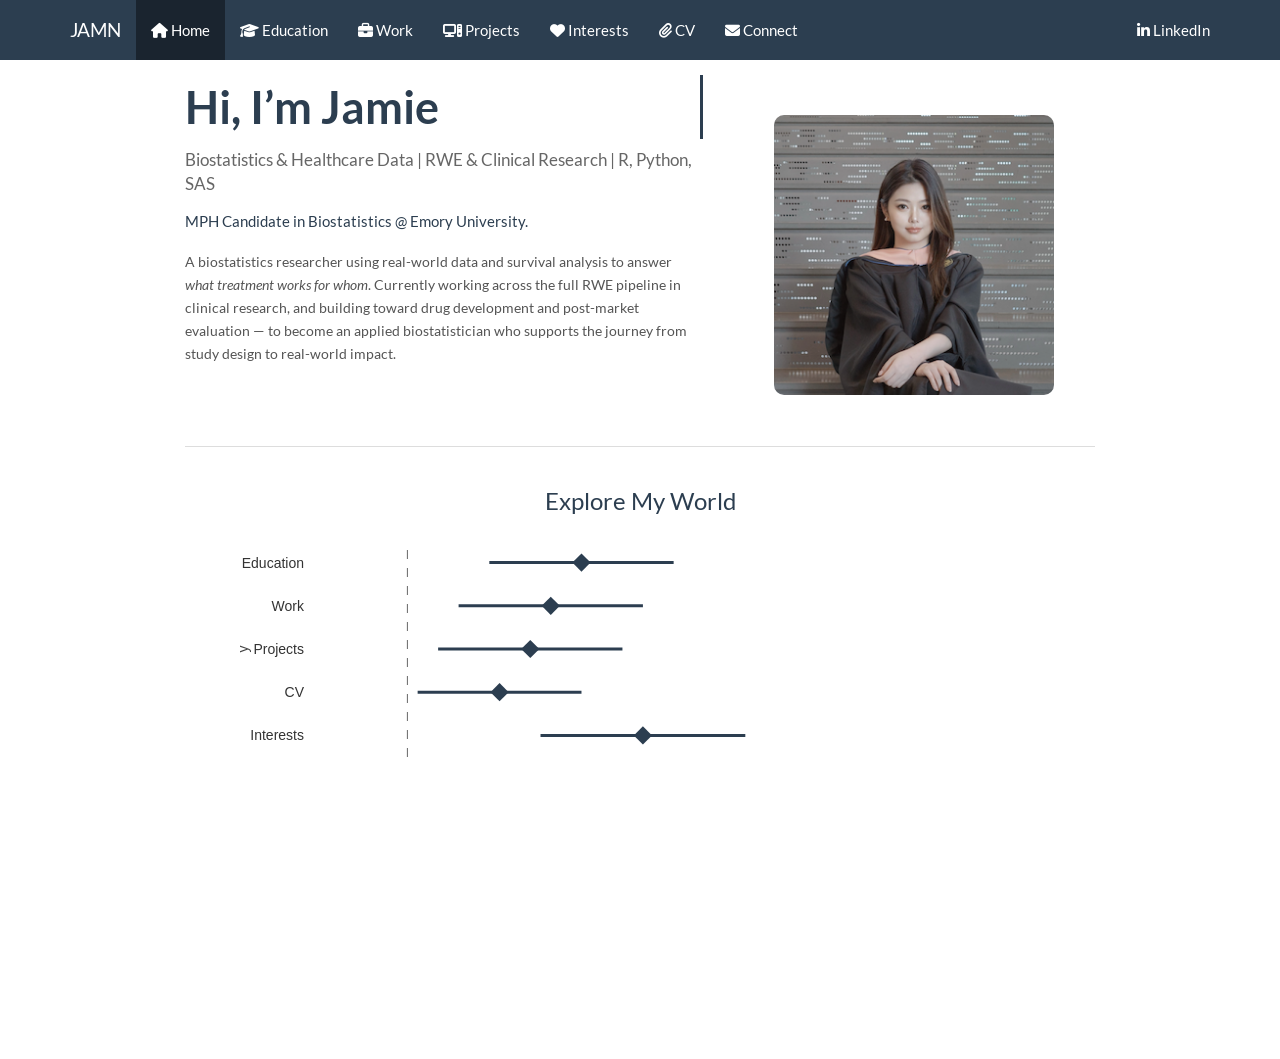
==== commit d0eb637d: "Add GitHub profile links to project cards with proprietary code notice Co-Authored-By: Claude Opus 4" ====
--- a/docs/index.html
+++ b/docs/index.html
@@ -11,12 +11,12 @@
 
 
 
-<title>Jaimni Zhao</title>
+<title>index.knit</title>
 
 <script src="site_libs/header-attrs-2.30/header-attrs.js"></script>
 <script src="site_libs/jquery-3.6.0/jquery-3.6.0.min.js"></script>
 <meta name="viewport" content="width=device-width, initial-scale=1" />
-<link href="site_libs/bootstrap-3.3.5/css/darkly.min.css" rel="stylesheet" />
+<link href="site_libs/bootstrap-3.3.5/css/flatly.min.css" rel="stylesheet" />
 <script src="site_libs/bootstrap-3.3.5/js/bootstrap.min.js"></script>
 <script src="site_libs/bootstrap-3.3.5/shim/html5shiv.min.js"></script>
 <script src="site_libs/bootstrap-3.3.5/shim/respond.min.js"></script>
@@ -32,6 +32,14 @@
 <script src="site_libs/navigation-1.1/tabsets.js"></script>
 <link href="site_libs/highlightjs-9.12.0/default.css" rel="stylesheet" />
 <script src="site_libs/highlightjs-9.12.0/highlight.js"></script>
+<link href="site_libs/htmltools-fill-0.5.8.1/fill.css" rel="stylesheet" />
+<script src="site_libs/htmlwidgets-1.6.4/htmlwidgets.js"></script>
+<script src="site_libs/plotly-binding-4.12.0/plotly.js"></script>
+<script src="site_libs/typedarray-0.1/typedarray.min.js"></script>
+<link href="site_libs/crosstalk-1.2.2/css/crosstalk.min.css" rel="stylesheet" />
+<script src="site_libs/crosstalk-1.2.2/js/crosstalk.min.js"></script>
+<link href="site_libs/plotly-htmlwidgets-css-2.25.2/plotly-htmlwidgets.css" rel="stylesheet" />
+<script src="site_libs/plotly-main-2.25.2/plotly-latest.min.js"></script>
 <link href="site_libs/font-awesome-6.5.2/css/all.min.css" rel="stylesheet" />
 <link href="site_libs/font-awesome-6.5.2/css/v4-shims.min.css" rel="stylesheet" />
 <link rel="icon" type="image/png" href="images/favicon.ico"/>
@@ -255,9 +263,16 @@
 </li>
 <li>
   <a href="about.html">
-    <span class="fa fa-book-open"></span>
-     
-    About
+    <span class="fa fa-graduation-cap"></span>
+     
+    Education
+  </a>
+</li>
+<li>
+  <a href="work.html">
+    <span class="fa fa-briefcase"></span>
+     
+    Work
   </a>
 </li>
 <li>
@@ -268,10 +283,24 @@
   </a>
 </li>
 <li>
+  <a href="interests.html">
+    <span class="fa fa-heart"></span>
+     
+    Interests
+  </a>
+</li>
+<li>
   <a href="files/JiaminZhao_CV.pdf">
     <span class="fa fa-paperclip"></span>
      
     CV
+  </a>
+</li>
+<li>
+  <a href="contact.html">
+    <span class="fa fa-envelope"></span>
+     
+    Connect
   </a>
 </li>
       </ul>
@@ -292,21 +321,44 @@
 
 
 
-<h1 class="title toc-ignore">Jaimni Zhao</h1>
-
-</div>
-
-
-<div class="columns">
-<div class="column" style="text-align: center;">
-<p><img src="images/profile.jpg" width="100%" style="display: block; margin: auto;" /></p>
-</div><div class="column" style="text-align: left; padding-left: 30px;">
-<p><strong>Biostatistics &amp; Healthcare Data | RWE &amp; Clinical
-Research | R, Python, SAS</strong></p>
-<p>MPH Candidate in Biostatistics @ Emory University. Road trip lover
-with Nemo.</p>
-</div>
-</div>
+
+</div>
+
+
+<div class="row">
+<div class="col-sm-7">
+<div class="home-intro">
+<div class="typing-title">
+Hi, I’m Jamie
+</div>
+<div class="typing-subtitle">
+Biostatistics &amp; Healthcare Data | RWE &amp; Clinical Research | R,
+Python, SAS
+</div>
+<p style="opacity:0; animation: fadeIn 1s ease-in 2.5s forwards; margin-top: 15px;">
+MPH Candidate in Biostatistics @ Emory University.
+</p>
+<p style="opacity:0; animation: fadeIn 1s ease-in 3s forwards; margin-top: 8px; color: #555; line-height: 1.6; font-size: 0.95em;">
+A biostatistics researcher using real-world data and survival analysis
+to answer <em>what treatment works for whom</em>. Currently working
+across the full RWE pipeline in clinical research, and building toward
+drug development and post-market evaluation — to become an applied
+biostatistician who supports the journey from study design to real-world
+impact.
+</p>
+</div>
+</div>
+<div class="col-sm-5" style="text-align: center; padding-top: 20px;">
+<p><img src="images/profile.png" class="profile-photo" /></p>
+</div>
+</div>
+<div class="forest-nav">
+<h3>
+Explore My World
+</h3>
+</div>
+<div class="plotly html-widget html-fill-item" id="htmlwidget-49fafd1cd1c1c2c69312" style="width:672px;height:480px;"></div>
+<script type="application/json" data-for="htmlwidget-49fafd1cd1c1c2c69312">{"x":{"visdat":{"10c1fd4f1e5":["function () ","plotlyVisDat"],"10c16554f981":["function () ","data"],"10c12dc8b820":["function () ","data"]},"cur_data":"10c12dc8b820","attrs":{"10c16554f981":{"alpha_stroke":1,"sizes":[10,100],"spans":[1,20],"x":{},"y":{},"xend":{},"yend":{},"type":"scatter","mode":"lines","line":{"color":"#2C3E50","width":3},"showlegend":false,"hoverinfo":"none","inherit":true},"10c12dc8b820":{"alpha_stroke":1,"sizes":[10,100],"spans":[1,20],"x":{},"y":{},"type":"scatter","mode":"markers","marker":{"color":"#2C3E50","size":14,"symbol":"diamond"},"text":{},"hoverinfo":"text","customdata":{},"showlegend":false,"inherit":true},"10c12dc8b820.1":{"alpha_stroke":1,"sizes":[10,100],"spans":[1,20],"x":0,"y":0.5,"xend":0,"yend":5.5,"type":"scatter","mode":"lines","line":{"color":"#666","width":1,"dash":"dash"},"showlegend":false,"hoverinfo":"none","inherit":true}},"layout":{"height":280,"margin":{"b":30,"l":120,"t":10,"r":40},"xaxis":{"domain":[0,1],"automargin":true,"title":"","zeroline":false,"showgrid":false,"showticklabels":false,"range":[-0.5,2],"fixedrange":true},"yaxis":{"domain":[0,1],"automargin":true,"tickvals":[5,4,3,2,1],"ticktext":["Education","Work","Projects","CV","Interests"],"tickfont":{"size":14,"color":"#333"},"showgrid":false,"zeroline":false,"fixedrange":true,"title":"y"},"plot_bgcolor":"rgba(0,0,0,0)","paper_bgcolor":"rgba(0,0,0,0)","dragmode":false,"hovermode":"closest","showlegend":false},"source":"A","config":{"modeBarButtonsToAdd":["hoverclosest","hovercompare"],"showSendToCloud":false,"displayModeBar":false},"data":[{"x":[0.40000000000000002,1.3,null,0.25,1.1499999999999999,null,0.14999999999999999,1.05,null,0.050000000000000003,0.84999999999999998,null,0.65000000000000002,1.6499999999999999],"y":[5,5,null,4,4,null,3,3,null,2,2,null,1,1],"type":"scatter","mode":"lines","line":{"color":"#2C3E50","width":3},"showlegend":false,"hoverinfo":["none","none",null,"none","none",null,"none","none",null,"none","none",null,"none","none"],"marker":{"color":"rgba(31,119,180,1)","line":{"color":"rgba(31,119,180,1)"}},"error_y":{"color":"rgba(31,119,180,1)"},"error_x":{"color":"rgba(31,119,180,1)"},"xaxis":"x","yaxis":"y","frame":null},{"x":[0.84999999999999998,0.69999999999999996,0.59999999999999998,0.45000000000000001,1.1499999999999999],"y":[5,4,3,2,1],"type":"scatter","mode":"markers","marker":{"color":"#2C3E50","size":14,"symbol":"diamond","line":{"color":"rgba(255,127,14,1)"}},"text":["<b>Education<\/b><br>Courses & academics<br><i>Click to explore<\/i>","<b>Work<\/b><br>Professional experience<br><i>Click to explore<\/i>","<b>Projects<\/b><br>What I've built<br><i>Click to explore<\/i>","<b>CV<\/b><br>Download my resume<br><i>Click to explore<\/i>","<b>Interests<\/b><br>The human behind the CV<br><i>Click to explore<\/i>"],"hoverinfo":["text","text","text","text","text"],"customdata":["about.html","work.html","projects.html","files/JiaminZhao_CV.pdf","interests.html"],"showlegend":false,"error_y":{"color":"rgba(255,127,14,1)"},"error_x":{"color":"rgba(255,127,14,1)"},"line":{"color":"rgba(255,127,14,1)"},"xaxis":"x","yaxis":"y","frame":null},{"x":[0,0],"y":[0.5,5.5],"type":"scatter","mode":"lines","line":{"color":"#666","width":1,"dash":"dash"},"showlegend":false,"hoverinfo":["none","none"],"marker":{"color":"rgba(44,160,44,1)","line":{"color":"rgba(44,160,44,1)"}},"error_y":{"color":"rgba(44,160,44,1)"},"error_x":{"color":"rgba(44,160,44,1)"},"xaxis":"x","yaxis":"y","frame":null}],"highlight":{"on":"plotly_click","persistent":false,"dynamic":false,"selectize":false,"opacityDim":0.20000000000000001,"selected":{"opacity":1},"debounce":0},"shinyEvents":["plotly_hover","plotly_click","plotly_selected","plotly_relayout","plotly_brushed","plotly_brushing","plotly_clickannotation","plotly_doubleclick","plotly_deselect","plotly_afterplot","plotly_sunburstclick"],"base_url":"https://plot.ly"},"evals":[],"jsHooks":{"render":[{"code":"\n    function(el, x) {\n      el.on('plotly_click', function(data) {\n        var url = data.points[0].customdata;\n        if (url) { window.location.href = url; }\n      });\n      el.style.cursor = 'pointer';\n    }\n  ","data":null}]}}</script>
 
 
 
--- a/docs/site_libs/bootstrap-3.3.5/css/flatly.min.css
+++ b/docs/site_libs/bootstrap-3.3.5/css/flatly.min.css
@@ -0,0 +1,30 @@
+@font-face {
+  font-family: 'Lato';
+  font-style: normal;
+  font-weight: 400;
+  src: url(fonts/Lato.ttf) format('truetype');
+}
+@font-face {
+  font-family: 'Lato';
+  font-style: normal;
+  font-weight: 700;
+  src: url(fonts/LatoBold.ttf) format('truetype');
+}
+@font-face {
+  font-family: 'Lato';
+  font-style: italic;
+  font-weight: 400;
+  src: url(fonts/LatoItalic.ttf) format('truetype');
+}
+
+/*!
+ * bootswatch v3.3.6
+ * Homepage: http://bootswatch.com
+ * Copyright 2012-2015 Thomas Park
+ * Licensed under MIT
+ * Based on Bootstrap
+*//*!
+ * Bootstrap v3.3.6 (http://getbootstrap.com)
+ * Copyright 2011-2015 Twitter, Inc.
+ * Licensed under MIT (https://github.com/twbs/bootstrap/blob/master/LICENSE)
+ *//*! normalize.css v3.0.3 | MIT License | github.com/necolas/normalize.css */html{font-family:sans-serif;-ms-text-size-adjust:100%;-webkit-text-size-adjust:100%}body{margin:0}article,aside,details,figcaption,figure,footer,header,hgroup,main,menu,nav,section,summary{display:block}audio,canvas,progress,video{display:inline-block;vertical-align:baseline}audio:not([controls]){display:none;height:0}[hidden],template{display:none}a{background-color:transparent}a:active,a:hover{outline:0}abbr[title]{border-bottom:1px dotted}b,strong{font-weight:bold}dfn{font-style:italic}h1{font-size:2em;margin:0.67em 0}mark{background:#ff0;color:#000}small{font-size:80%}sub,sup{font-size:75%;line-height:0;position:relative;vertical-align:baseline}sup{top:-0.5em}sub{bottom:-0.25em}img{border:0}svg:not(:root){overflow:hidden}figure{margin:1em 40px}hr{-webkit-box-sizing:content-box;-moz-box-sizing:content-box;box-sizing:content-box;height:0}pre{overflow:auto}code,kbd,pre,samp{font-family:monospace, monospace;font-size:1em}button,input,optgroup,select,textarea{color:inherit;font:inherit;margin:0}button{overflow:visible}button,select{text-transform:none}button,html input[type="button"],input[type="reset"],input[type="submit"]{-webkit-appearance:button;cursor:pointer}button[disabled],html input[disabled]{cursor:default}button::-moz-focus-inner,input::-moz-focus-inner{border:0;padding:0}input{line-height:normal}input[type="checkbox"],input[type="radio"]{-webkit-box-sizing:border-box;-moz-box-sizing:border-box;box-sizing:border-box;padding:0}input[type="number"]::-webkit-inner-spin-button,input[type="number"]::-webkit-outer-spin-button{height:auto}input[type="search"]{-webkit-appearance:textfield;-webkit-box-sizing:content-box;-moz-box-sizing:content-box;box-sizing:content-box}input[type="search"]::-webkit-search-cancel-button,input[type="search"]::-webkit-search-decoration{-webkit-appearance:none}fieldset{border:1px solid #c0c0c0;margin:0 2px;padding:0.35em 0.625em 0.75em}legend{border:0;padding:0}textarea{overflow:auto}optgroup{font-weight:bold}table{border-collapse:collapse;border-spacing:0}td,th{padding:0}/*! Source: https://github.com/h5bp/html5-boilerplate/blob/master/src/css/main.css */@media print{*,*:before,*:after{background:transparent !important;color:#000 !important;-webkit-box-shadow:none !important;box-shadow:none !important;text-shadow:none !important}a,a:visited{text-decoration:underline}a[href]:after{content:" (" attr(href) ")"}abbr[title]:after{content:" (" attr(title) ")"}a[href^="#"]:after,a[href^="javascript:"]:after{content:""}pre,blockquote{border:1px solid #999;page-break-inside:avoid}thead{display:table-header-group}tr,img{page-break-inside:avoid}img{max-width:100% !important}p,h2,h3{orphans:3;widows:3}h2,h3{page-break-after:avoid}.navbar{display:none}.btn>.caret,.dropup>.btn>.caret{border-top-color:#000 !important}.label{border:1px solid #000}.table{border-collapse:collapse !important}.table td,.table th{background-color:#fff !important}.table-bordered th,.table-bordered td{border:1px solid #ddd !important}}@font-face{font-family:'Glyphicons Halflings';src:url('../fonts/glyphicons-halflings-regular.eot');src:url('../fonts/glyphicons-halflings-regular.eot?#iefix') format('embedded-opentype'),url('../fonts/glyphicons-halflings-regular.woff') format('woff'),url('../fonts/glyphicons-halflings-regular.ttf') format('truetype'),url('../fonts/glyphicons-halflings-regular.svg#glyphicons_halflingsregular') format('svg')}.glyphicon{position:relative;top:1px;display:inline-block;font-family:'Glyphicons Halflings';font-style:normal;font-weight:normal;line-height:1;-webkit-font-smoothing:antialiased;-moz-osx-font-smoothing:grayscale}.glyphicon-asterisk:before{content:"\002a"}.glyphicon-plus:before{content:"\002b"}.glyphicon-euro:before,.glyphicon-eur:before{content:"\20ac"}.glyphicon-minus:before{content:"\2212"}.glyphicon-cloud:before{content:"\2601"}.glyphicon-envelope:before{content:"\2709"}.glyphicon-pencil:before{content:"\270f"}.glyphicon-glass:before{content:"\e001"}.glyphicon-music:before{content:"\e002"}.glyphicon-search:before{content:"\e003"}.glyphicon-heart:before{content:"\e005"}.glyphicon-star:before{content:"\e006"}.glyphicon-star-empty:before{content:"\e007"}.glyphicon-user:before{content:"\e008"}.glyphicon-film:before{content:"\e009"}.glyphicon-th-large:before{content:"\e010"}.glyphicon-th:before{content:"\e011"}.glyphicon-th-list:before{content:"\e012"}.glyphicon-ok:before{content:"\e013"}.glyphicon-remove:before{content:"\e014"}.glyphicon-zoom-in:before{content:"\e015"}.glyphicon-zoom-out:before{content:"\e016"}.glyphicon-off:before{content:"\e017"}.glyphicon-signal:before{content:"\e018"}.glyphicon-cog:before{content:"\e019"}.glyphicon-trash:before{content:"\e020"}.glyphicon-home:before{content:"\e021"}.glyphicon-file:before{content:"\e022"}.glyphicon-time:before{content:"\e023"}.glyphicon-road:before{content:"\e024"}.glyphicon-download-alt:before{content:"\e025"}.glyphicon-download:before{content:"\e026"}.glyphicon-upload:before{content:"\e027"}.glyphicon-inbox:before{content:"\e028"}.glyphicon-play-circle:before{content:"\e029"}.glyphicon-repeat:before{content:"\e030"}.glyphicon-refresh:before{content:"\e031"}.glyphicon-list-alt:before{content:"\e032"}.glyphicon-lock:before{content:"\e033"}.glyphicon-flag:before{content:"\e034"}.glyphicon-headphones:before{content:"\e035"}.glyphicon-volume-off:before{content:"\e036"}.glyphicon-volume-down:before{content:"\e037"}.glyphicon-volume-up:before{content:"\e038"}.glyphicon-qrcode:before{content:"\e039"}.glyphicon-barcode:before{content:"\e040"}.glyphicon-tag:before{content:"\e041"}.glyphicon-tags:before{content:"\e042"}.glyphicon-book:before{content:"\e043"}.glyphicon-bookmark:before{content:"\e044"}.glyphicon-print:before{content:"\e045"}.glyphicon-camera:before{content:"\e046"}.glyphicon-font:before{content:"\e047"}.glyphicon-bold:before{content:"\e048"}.glyphicon-italic:before{content:"\e049"}.glyphicon-text-height:before{content:"\e050"}.glyphicon-text-width:before{content:"\e051"}.glyphicon-align-left:before{content:"\e052"}.glyphicon-align-center:before{content:"\e053"}.glyphicon-align-right:before{content:"\e054"}.glyphicon-align-justify:before{content:"\e055"}.glyphicon-list:before{content:"\e056"}.glyphicon-indent-left:before{content:"\e057"}.glyphicon-indent-right:before{content:"\e058"}.glyphicon-facetime-video:before{content:"\e059"}.glyphicon-picture:before{content:"\e060"}.glyphicon-map-marker:before{content:"\e062"}.glyphicon-adjust:before{content:"\e063"}.glyphicon-tint:before{content:"\e064"}.glyphicon-edit:before{content:"\e065"}.glyphicon-share:before{content:"\e066"}.glyphicon-check:before{content:"\e067"}.glyphicon-move:before{content:"\e068"}.glyphicon-step-backward:before{content:"\e069"}.glyphicon-fast-backward:before{content:"\e070"}.glyphicon-backward:before{content:"\e071"}.glyphicon-play:before{content:"\e072"}.glyphicon-pause:before{content:"\e073"}.glyphicon-stop:before{content:"\e074"}.glyphicon-forward:before{content:"\e075"}.glyphicon-fast-forward:before{content:"\e076"}.glyphicon-step-forward:before{content:"\e077"}.glyphicon-eject:before{content:"\e078"}.glyphicon-chevron-left:before{content:"\e079"}.glyphicon-chevron-right:before{content:"\e080"}.glyphicon-plus-sign:before{content:"\e081"}.glyphicon-minus-sign:before{content:"\e082"}.glyphicon-remove-sign:before{content:"\e083"}.glyphicon-ok-sign:before{content:"\e084"}.glyphicon-question-sign:before{content:"\e085"}.glyphicon-info-sign:before{content:"\e086"}.glyphicon-screenshot:before{content:"\e087"}.glyphicon-remove-circle:before{content:"\e088"}.glyphicon-ok-circle:before{content:"\e089"}.glyphicon-ban-circle:before{content:"\e090"}.glyphicon-arrow-left:before{content:"\e091"}.glyphicon-arrow-right:before{content:"\e092"}.glyphicon-arrow-up:before{content:"\e093"}.glyphicon-arrow-down:before{content:"\e094"}.glyphicon-share-alt:before{content:"\e095"}.glyphicon-resize-full:before{content:"\e096"}.glyphicon-resize-small:before{content:"\e097"}.glyphicon-exclamation-sign:before{content:"\e101"}.glyphicon-gift:before{content:"\e102"}.glyphicon-leaf:before{content:"\e103"}.glyphicon-fire:before{content:"\e104"}.glyphicon-eye-open:before{content:"\e105"}.glyphicon-eye-close:before{content:"\e106"}.glyphicon-warning-sign:before{content:"\e107"}.glyphicon-plane:before{content:"\e108"}.glyphicon-calendar:before{content:"\e109"}.glyphicon-random:before{content:"\e110"}.glyphicon-comment:before{content:"\e111"}.glyphicon-magnet:before{content:"\e112"}.glyphicon-chevron-up:before{content:"\e113"}.glyphicon-chevron-down:before{content:"\e114"}.glyphicon-retweet:before{content:"\e115"}.glyphicon-shopping-cart:before{content:"\e116"}.glyphicon-folder-close:before{content:"\e117"}.glyphicon-folder-open:before{content:"\e118"}.glyphicon-resize-vertical:before{content:"\e119"}.glyphicon-resize-horizontal:before{content:"\e120"}.glyphicon-hdd:before{content:"\e121"}.glyphicon-bullhorn:before{content:"\e122"}.glyphicon-bell:before{content:"\e123"}.glyphicon-certificate:before{content:"\e124"}.glyphicon-thumbs-up:before{content:"\e125"}.glyphicon-thumbs-down:before{content:"\e126"}.glyphicon-hand-right:before{content:"\e127"}.glyphicon-hand-left:before{content:"\e128"}.glyphicon-hand-up:before{content:"\e129"}.glyphicon-hand-down:before{content:"\e130"}.glyphicon-circle-arrow-right:before{content:"\e131"}.glyphicon-circle-arrow-left:before{content:"\e132"}.glyphicon-circle-arrow-up:before{content:"\e133"}.glyphicon-circle-arrow-down:before{content:"\e134"}.glyphicon-globe:before{content:"\e135"}.glyphicon-wrench:before{content:"\e136"}.glyphicon-tasks:before{content:"\e137"}.glyphicon-filter:before{content:"\e138"}.glyphicon-briefcase:before{content:"\e139"}.glyphicon-fullscreen:before{content:"\e140"}.glyphicon-dashboard:before{content:"\e141"}.glyphicon-paperclip:before{content:"\e142"}.glyphicon-heart-empty:before{content:"\e143"}.glyphicon-link:before{content:"\e144"}.glyphicon-phone:before{content:"\e145"}.glyphicon-pushpin:before{content:"\e146"}.glyphicon-usd:before{content:"\e148"}.glyphicon-gbp:before{content:"\e149"}.glyphicon-sort:before{content:"\e150"}.glyphicon-sort-by-alphabet:before{content:"\e151"}.glyphicon-sort-by-alphabet-alt:before{content:"\e152"}.glyphicon-sort-by-order:before{content:"\e153"}.glyphicon-sort-by-order-alt:before{content:"\e154"}.glyphicon-sort-by-attributes:before{content:"\e155"}.glyphicon-sort-by-attributes-alt:before{content:"\e156"}.glyphicon-unchecked:before{content:"\e157"}.glyphicon-expand:before{content:"\e158"}.glyphicon-collapse-down:before{content:"\e159"}.glyphicon-collapse-up:before{content:"\e160"}.glyphicon-log-in:before{content:"\e161"}.glyphicon-flash:before{content:"\e162"}.glyphicon-log-out:before{content:"\e163"}.glyphicon-new-window:before{content:"\e164"}.glyphicon-record:before{content:"\e165"}.glyphicon-save:before{content:"\e166"}.glyphicon-open:before{content:"\e167"}.glyphicon-saved:before{content:"\e168"}.glyphicon-import:before{content:"\e169"}.glyphicon-export:before{content:"\e170"}.glyphicon-send:before{content:"\e171"}.glyphicon-floppy-disk:before{content:"\e172"}.glyphicon-floppy-saved:before{content:"\e173"}.glyphicon-floppy-remove:before{content:"\e174"}.glyphicon-floppy-save:before{content:"\e175"}.glyphicon-floppy-open:before{content:"\e176"}.glyphicon-credit-card:before{content:"\e177"}.glyphicon-transfer:before{content:"\e178"}.glyphicon-cutlery:before{content:"\e179"}.glyphicon-header:before{content:"\e180"}.glyphicon-compressed:before{content:"\e181"}.glyphicon-earphone:before{content:"\e182"}.glyphicon-phone-alt:before{content:"\e183"}.glyphicon-tower:before{content:"\e184"}.glyphicon-stats:before{content:"\e185"}.glyphicon-sd-video:before{content:"\e186"}.glyphicon-hd-video:before{content:"\e187"}.glyphicon-subtitles:before{content:"\e188"}.glyphicon-sound-stereo:before{content:"\e189"}.glyphicon-sound-dolby:before{content:"\e190"}.glyphicon-sound-5-1:before{content:"\e191"}.glyphicon-sound-6-1:before{content:"\e192"}.glyphicon-sound-7-1:before{content:"\e193"}.glyphicon-copyright-mark:before{content:"\e194"}.glyphicon-registration-mark:before{content:"\e195"}.glyphicon-cloud-download:before{content:"\e197"}.glyphicon-cloud-upload:before{content:"\e198"}.glyphicon-tree-conifer:before{content:"\e199"}.glyphicon-tree-deciduous:before{content:"\e200"}.glyphicon-cd:before{content:"\e201"}.glyphicon-save-file:before{content:"\e202"}.glyphicon-open-file:before{content:"\e203"}.glyphicon-level-up:before{content:"\e204"}.glyphicon-copy:before{content:"\e205"}.glyphicon-paste:before{content:"\e206"}.glyphicon-alert:before{content:"\e209"}.glyphicon-equalizer:before{content:"\e210"}.glyphicon-king:before{content:"\e211"}.glyphicon-queen:before{content:"\e212"}.glyphicon-pawn:before{content:"\e213"}.glyphicon-bishop:before{content:"\e214"}.glyphicon-knight:before{content:"\e215"}.glyphicon-baby-formula:before{content:"\e216"}.glyphicon-tent:before{content:"\26fa"}.glyphicon-blackboard:before{content:"\e218"}.glyphicon-bed:before{content:"\e219"}.glyphicon-apple:before{content:"\f8ff"}.glyphicon-erase:before{content:"\e221"}.glyphicon-hourglass:before{content:"\231b"}.glyphicon-lamp:before{content:"\e223"}.glyphicon-duplicate:before{content:"\e224"}.glyphicon-piggy-bank:before{content:"\e225"}.glyphicon-scissors:before{content:"\e226"}.glyphicon-bitcoin:before{content:"\e227"}.glyphicon-btc:before{content:"\e227"}.glyphicon-xbt:before{content:"\e227"}.glyphicon-yen:before{content:"\00a5"}.glyphicon-jpy:before{content:"\00a5"}.glyphicon-ruble:before{content:"\20bd"}.glyphicon-rub:before{content:"\20bd"}.glyphicon-scale:before{content:"\e230"}.glyphicon-ice-lolly:before{content:"\e231"}.glyphicon-ice-lolly-tasted:before{content:"\e232"}.glyphicon-education:before{content:"\e233"}.glyphicon-option-horizontal:before{content:"\e234"}.glyphicon-option-vertical:before{content:"\e235"}.glyphicon-menu-hamburger:before{content:"\e236"}.glyphicon-modal-window:before{content:"\e237"}.glyphicon-oil:before{content:"\e238"}.glyphicon-grain:before{content:"\e239"}.glyphicon-sunglasses:before{content:"\e240"}.glyphicon-text-size:before{content:"\e241"}.glyphicon-text-color:before{content:"\e242"}.glyphicon-text-background:before{content:"\e243"}.glyphicon-object-align-top:before{content:"\e244"}.glyphicon-object-align-bottom:before{content:"\e245"}.glyphicon-object-align-horizontal:before{content:"\e246"}.glyphicon-object-align-left:before{content:"\e247"}.glyphicon-object-align-vertical:before{content:"\e248"}.glyphicon-object-align-right:before{content:"\e249"}.glyphicon-triangle-right:before{content:"\e250"}.glyphicon-triangle-left:before{content:"\e251"}.glyphicon-triangle-bottom:before{content:"\e252"}.glyphicon-triangle-top:before{content:"\e253"}.glyphicon-console:before{content:"\e254"}.glyphicon-superscript:before{content:"\e255"}.glyphicon-subscript:before{content:"\e256"}.glyphicon-menu-left:before{content:"\e257"}.glyphicon-menu-right:before{content:"\e258"}.glyphicon-menu-down:before{content:"\e259"}.glyphicon-menu-up:before{content:"\e260"}*{-webkit-box-sizing:border-box;-moz-box-sizing:border-box;box-sizing:border-box}*:before,*:after{-webkit-box-sizing:border-box;-moz-box-sizing:border-box;box-sizing:border-box}html{font-size:10px;-webkit-tap-highlight-color:rgba(0,0,0,0)}body{font-family:"Lato","Helvetica Neue",Helvetica,Arial,sans-serif;font-size:15px;line-height:1.42857143;color:#2c3e50;background-color:#ffffff}input,button,select,textarea{font-family:inherit;font-size:inherit;line-height:inherit}a{color:#18bc9c;text-decoration:none}a:hover,a:focus{color:#18bc9c;text-decoration:underline}a:focus{outline:thin dotted;outline:5px auto -webkit-focus-ring-color;outline-offset:-2px}figure{margin:0}img{vertical-align:middle}.img-responsive,.thumbnail>img,.thumbnail a>img,.carousel-inner>.item>img,.carousel-inner>.item>a>img{display:block;max-width:100%;height:auto}.img-rounded{border-radius:6px}.img-thumbnail{padding:4px;line-height:1.42857143;background-color:#ffffff;border:1px solid #ecf0f1;border-radius:4px;-webkit-transition:all .2s ease-in-out;-o-transition:all .2s ease-in-out;transition:all .2s ease-in-out;display:inline-block;max-width:100%;height:auto}.img-circle{border-radius:50%}hr{margin-top:21px;margin-bottom:21px;border:0;border-top:1px solid #ecf0f1}.sr-only{position:absolute;width:1px;height:1px;margin:-1px;padding:0;overflow:hidden;clip:rect(0, 0, 0, 0);border:0}.sr-only-focusable:active,.sr-only-focusable:focus{position:static;width:auto;height:auto;margin:0;overflow:visible;clip:auto}[role="button"]{cursor:pointer}h1,h2,h3,h4,h5,h6,.h1,.h2,.h3,.h4,.h5,.h6{font-family:"Lato","Helvetica Neue",Helvetica,Arial,sans-serif;font-weight:400;line-height:1.1;color:inherit}h1 small,h2 small,h3 small,h4 small,h5 small,h6 small,.h1 small,.h2 small,.h3 small,.h4 small,.h5 small,.h6 small,h1 .small,h2 .small,h3 .small,h4 .small,h5 .small,h6 .small,.h1 .small,.h2 .small,.h3 .small,.h4 .small,.h5 .small,.h6 .small{font-weight:normal;line-height:1;color:#b4bcc2}h1,.h1,h2,.h2,h3,.h3{margin-top:21px;margin-bottom:10.5px}h1 small,.h1 small,h2 small,.h2 small,h3 small,.h3 small,h1 .small,.h1 .small,h2 .small,.h2 .small,h3 .small,.h3 .small{font-size:65%}h4,.h4,h5,.h5,h6,.h6{margin-top:10.5px;margin-bottom:10.5px}h4 small,.h4 small,h5 small,.h5 small,h6 small,.h6 small,h4 .small,.h4 .small,h5 .small,.h5 .small,h6 .small,.h6 .small{font-size:75%}h1,.h1{font-size:39px}h2,.h2{font-size:32px}h3,.h3{font-size:26px}h4,.h4{font-size:19px}h5,.h5{font-size:15px}h6,.h6{font-size:13px}p{margin:0 0 10.5px}.lead{margin-bottom:21px;font-size:17px;font-weight:300;line-height:1.4}@media (min-width:768px){.lead{font-size:22.5px}}small,.small{font-size:86%}mark,.mark{background-color:#f39c12;padding:.2em}.text-left{text-align:left}.text-right{text-align:right}.text-center{text-align:center}.text-justify{text-align:justify}.text-nowrap{white-space:nowrap}.text-lowercase{text-transform:lowercase}.text-uppercase{text-transform:uppercase}.text-capitalize{text-transform:capitalize}.text-muted{color:#b4bcc2}.text-primary{color:#2c3e50}a.text-primary:hover,a.text-primary:focus{color:#1a242f}.text-success{color:#ffffff}a.text-success:hover,a.text-success:focus{color:#e6e6e6}.text-info{color:#ffffff}a.text-info:hover,a.text-info:focus{color:#e6e6e6}.text-warning{color:#ffffff}a.text-warning:hover,a.text-warning:focus{color:#e6e6e6}.text-danger{color:#ffffff}a.text-danger:hover,a.text-danger:focus{color:#e6e6e6}.bg-primary{color:#fff;background-color:#2c3e50}a.bg-primary:hover,a.bg-primary:focus{background-color:#1a242f}.bg-success{background-color:#18bc9c}a.bg-success:hover,a.bg-success:focus{background-color:#128f76}.bg-info{background-color:#3498db}a.bg-info:hover,a.bg-info:focus{background-color:#217dbb}.bg-warning{background-color:#f39c12}a.bg-warning:hover,a.bg-warning:focus{background-color:#c87f0a}.bg-danger{background-color:#e74c3c}a.bg-danger:hover,a.bg-danger:focus{background-color:#d62c1a}.page-header{padding-bottom:9.5px;margin:42px 0 21px;border-bottom:1px solid transparent}ul,ol{margin-top:0;margin-bottom:10.5px}ul ul,ol ul,ul ol,ol ol{margin-bottom:0}.list-unstyled{padding-left:0;list-style:none}.list-inline{padding-left:0;list-style:none;margin-left:-5px}.list-inline>li{display:inline-block;padding-left:5px;padding-right:5px}dl{margin-top:0;margin-bottom:21px}dt,dd{line-height:1.42857143}dt{font-weight:bold}dd{margin-left:0}@media (min-width:768px){.dl-horizontal dt{float:left;width:160px;clear:left;text-align:right;overflow:hidden;text-overflow:ellipsis;white-space:nowrap}.dl-horizontal dd{margin-left:180px}}abbr[title],abbr[data-original-title]{cursor:help;border-bottom:1px dotted #b4bcc2}.initialism{font-size:90%;text-transform:uppercase}blockquote{padding:10.5px 21px;margin:0 0 21px;font-size:18.75px;border-left:5px solid #ecf0f1}blockquote p:last-child,blockquote ul:last-child,blockquote ol:last-child{margin-bottom:0}blockquote footer,blockquote small,blockquote .small{display:block;font-size:80%;line-height:1.42857143;color:#b4bcc2}blockquote footer:before,blockquote small:before,blockquote .small:before{content:'\2014 \00A0'}.blockquote-reverse,blockquote.pull-right{padding-right:15px;padding-left:0;border-right:5px solid #ecf0f1;border-left:0;text-align:right}.blockquote-reverse footer:before,blockquote.pull-right footer:before,.blockquote-reverse small:before,blockquote.pull-right small:before,.blockquote-reverse .small:before,blockquote.pull-right .small:before{content:''}.blockquote-reverse footer:after,blockquote.pull-right footer:after,.blockquote-reverse small:after,blockquote.pull-right small:after,.blockquote-reverse .small:after,blockquote.pull-right .small:after{content:'\00A0 \2014'}address{margin-bottom:21px;font-style:normal;line-height:1.42857143}code,kbd,pre,samp{font-family:monospace}code{padding:2px 4px;font-size:90%;color:#c7254e;background-color:#f9f2f4;border-radius:4px}kbd{padding:2px 4px;font-size:90%;color:#ffffff;background-color:#333333;border-radius:3px;-webkit-box-shadow:inset 0 -1px 0 rgba(0,0,0,0.25);box-shadow:inset 0 -1px 0 rgba(0,0,0,0.25)}kbd kbd{padding:0;font-size:100%;font-weight:bold;-webkit-box-shadow:none;box-shadow:none}pre{display:block;padding:10px;margin:0 0 10.5px;font-size:14px;line-height:1.42857143;word-break:break-all;word-wrap:break-word;color:#7b8a8b;background-color:#ecf0f1;border:1px solid #cccccc;border-radius:4px}pre code{padding:0;font-size:inherit;color:inherit;white-space:pre-wrap;background-color:transparent;border-radius:0}.pre-scrollable{max-height:340px;overflow-y:scroll}.container{margin-right:auto;margin-left:auto;padding-left:15px;padding-right:15px}@media (min-width:768px){.container{width:750px}}@media (min-width:992px){.container{width:970px}}@media (min-width:1200px){.container{width:1170px}}.container-fluid{margin-right:auto;margin-left:auto;padding-left:15px;padding-right:15px}.row{margin-left:-15px;margin-right:-15px}.col-xs-1,.col-sm-1,.col-md-1,.col-lg-1,.col-xs-2,.col-sm-2,.col-md-2,.col-lg-2,.col-xs-3,.col-sm-3,.col-md-3,.col-lg-3,.col-xs-4,.col-sm-4,.col-md-4,.col-lg-4,.col-xs-5,.col-sm-5,.col-md-5,.col-lg-5,.col-xs-6,.col-sm-6,.col-md-6,.col-lg-6,.col-xs-7,.col-sm-7,.col-md-7,.col-lg-7,.col-xs-8,.col-sm-8,.col-md-8,.col-lg-8,.col-xs-9,.col-sm-9,.col-md-9,.col-lg-9,.col-xs-10,.col-sm-10,.col-md-10,.col-lg-10,.col-xs-11,.col-sm-11,.col-md-11,.col-lg-11,.col-xs-12,.col-sm-12,.col-md-12,.col-lg-12{position:relative;min-height:1px;padding-left:15px;padding-right:15px}.col-xs-1,.col-xs-2,.col-xs-3,.col-xs-4,.col-xs-5,.col-xs-6,.col-xs-7,.col-xs-8,.col-xs-9,.col-xs-10,.col-xs-11,.col-xs-12{float:left}.col-xs-12{width:100%}.col-xs-11{width:91.66666667%}.col-xs-10{width:83.33333333%}.col-xs-9{width:75%}.col-xs-8{width:66.66666667%}.col-xs-7{width:58.33333333%}.col-xs-6{width:50%}.col-xs-5{width:41.66666667%}.col-xs-4{width:33.33333333%}.col-xs-3{width:25%}.col-xs-2{width:16.66666667%}.col-xs-1{width:8.33333333%}.col-xs-pull-12{right:100%}.col-xs-pull-11{right:91.66666667%}.col-xs-pull-10{right:83.33333333%}.col-xs-pull-9{right:75%}.col-xs-pull-8{right:66.66666667%}.col-xs-pull-7{right:58.33333333%}.col-xs-pull-6{right:50%}.col-xs-pull-5{right:41.66666667%}.col-xs-pull-4{right:33.33333333%}.col-xs-pull-3{right:25%}.col-xs-pull-2{right:16.66666667%}.col-xs-pull-1{right:8.33333333%}.col-xs-pull-0{right:auto}.col-xs-push-12{left:100%}.col-xs-push-11{left:91.66666667%}.col-xs-push-10{left:83.33333333%}.col-xs-push-9{left:75%}.col-xs-push-8{left:66.66666667%}.col-xs-push-7{left:58.33333333%}.col-xs-push-6{left:50%}.col-xs-push-5{left:41.66666667%}.col-xs-push-4{left:33.33333333%}.col-xs-push-3{left:25%}.col-xs-push-2{left:16.66666667%}.col-xs-push-1{left:8.33333333%}.col-xs-push-0{left:auto}.col-xs-offset-12{margin-left:100%}.col-xs-offset-11{margin-left:91.66666667%}.col-xs-offset-10{margin-left:83.33333333%}.col-xs-offset-9{margin-left:75%}.col-xs-offset-8{margin-left:66.66666667%}.col-xs-offset-7{margin-left:58.33333333%}.col-xs-offset-6{margin-left:50%}.col-xs-offset-5{margin-left:41.66666667%}.col-xs-offset-4{margin-left:33.33333333%}.col-xs-offset-3{margin-left:25%}.col-xs-offset-2{margin-left:16.66666667%}.col-xs-offset-1{margin-left:8.33333333%}.col-xs-offset-0{margin-left:0%}@media (min-width:768px){.col-sm-1,.col-sm-2,.col-sm-3,.col-sm-4,.col-sm-5,.col-sm-6,.col-sm-7,.col-sm-8,.col-sm-9,.col-sm-10,.col-sm-11,.col-sm-12{float:left}.col-sm-12{width:100%}.col-sm-11{width:91.66666667%}.col-sm-10{width:83.33333333%}.col-sm-9{width:75%}.col-sm-8{width:66.66666667%}.col-sm-7{width:58.33333333%}.col-sm-6{width:50%}.col-sm-5{width:41.66666667%}.col-sm-4{width:33.33333333%}.col-sm-3{width:25%}.col-sm-2{width:16.66666667%}.col-sm-1{width:8.33333333%}.col-sm-pull-12{right:100%}.col-sm-pull-11{right:91.66666667%}.col-sm-pull-10{right:83.33333333%}.col-sm-pull-9{right:75%}.col-sm-pull-8{right:66.66666667%}.col-sm-pull-7{right:58.33333333%}.col-sm-pull-6{right:50%}.col-sm-pull-5{right:41.66666667%}.col-sm-pull-4{right:33.33333333%}.col-sm-pull-3{right:25%}.col-sm-pull-2{right:16.66666667%}.col-sm-pull-1{right:8.33333333%}.col-sm-pull-0{right:auto}.col-sm-push-12{left:100%}.col-sm-push-11{left:91.66666667%}.col-sm-push-10{left:83.33333333%}.col-sm-push-9{left:75%}.col-sm-push-8{left:66.66666667%}.col-sm-push-7{left:58.33333333%}.col-sm-push-6{left:50%}.col-sm-push-5{left:41.66666667%}.col-sm-push-4{left:33.33333333%}.col-sm-push-3{left:25%}.col-sm-push-2{left:16.66666667%}.col-sm-push-1{left:8.33333333%}.col-sm-push-0{left:auto}.col-sm-offset-12{margin-left:100%}.col-sm-offset-11{margin-left:91.66666667%}.col-sm-offset-10{margin-left:83.33333333%}.col-sm-offset-9{margin-left:75%}.col-sm-offset-8{margin-left:66.66666667%}.col-sm-offset-7{margin-left:58.33333333%}.col-sm-offset-6{margin-left:50%}.col-sm-offset-5{margin-left:41.66666667%}.col-sm-offset-4{margin-left:33.33333333%}.col-sm-offset-3{margin-left:25%}.col-sm-offset-2{margin-left:16.66666667%}.col-sm-offset-1{margin-left:8.33333333%}.col-sm-offset-0{margin-left:0%}}@media (min-width:992px){.col-md-1,.col-md-2,.col-md-3,.col-md-4,.col-md-5,.col-md-6,.col-md-7,.col-md-8,.col-md-9,.col-md-10,.col-md-11,.col-md-12{float:left}.col-md-12{width:100%}.col-md-11{width:91.66666667%}.col-md-10{width:83.33333333%}.col-md-9{width:75%}.col-md-8{width:66.66666667%}.col-md-7{width:58.33333333%}.col-md-6{width:50%}.col-md-5{width:41.66666667%}.col-md-4{width:33.33333333%}.col-md-3{width:25%}.col-md-2{width:16.66666667%}.col-md-1{width:8.33333333%}.col-md-pull-12{right:100%}.col-md-pull-11{right:91.66666667%}.col-md-pull-10{right:83.33333333%}.col-md-pull-9{right:75%}.col-md-pull-8{right:66.66666667%}.col-md-pull-7{right:58.33333333%}.col-md-pull-6{right:50%}.col-md-pull-5{right:41.66666667%}.col-md-pull-4{right:33.33333333%}.col-md-pull-3{right:25%}.col-md-pull-2{right:16.66666667%}.col-md-pull-1{right:8.33333333%}.col-md-pull-0{right:auto}.col-md-push-12{left:100%}.col-md-push-11{left:91.66666667%}.col-md-push-10{left:83.33333333%}.col-md-push-9{left:75%}.col-md-push-8{left:66.66666667%}.col-md-push-7{left:58.33333333%}.col-md-push-6{left:50%}.col-md-push-5{left:41.66666667%}.col-md-push-4{left:33.33333333%}.col-md-push-3{left:25%}.col-md-push-2{left:16.66666667%}.col-md-push-1{left:8.33333333%}.col-md-push-0{left:auto}.col-md-offset-12{margin-left:100%}.col-md-offset-11{margin-left:91.66666667%}.col-md-offset-10{margin-left:83.33333333%}.col-md-offset-9{margin-left:75%}.col-md-offset-8{margin-left:66.66666667%}.col-md-offset-7{margin-left:58.33333333%}.col-md-offset-6{margin-left:50%}.col-md-offset-5{margin-left:41.66666667%}.col-md-offset-4{margin-left:33.33333333%}.col-md-offset-3{margin-left:25%}.col-md-offset-2{margin-left:16.66666667%}.col-md-offset-1{margin-left:8.33333333%}.col-md-offset-0{margin-left:0%}}@media (min-width:1200px){.col-lg-1,.col-lg-2,.col-lg-3,.col-lg-4,.col-lg-5,.col-lg-6,.col-lg-7,.col-lg-8,.col-lg-9,.col-lg-10,.col-lg-11,.col-lg-12{float:left}.col-lg-12{width:100%}.col-lg-11{width:91.66666667%}.col-lg-10{width:83.33333333%}.col-lg-9{width:75%}.col-lg-8{width:66.66666667%}.col-lg-7{width:58.33333333%}.col-lg-6{width:50%}.col-lg-5{width:41.66666667%}.col-lg-4{width:33.33333333%}.col-lg-3{width:25%}.col-lg-2{width:16.66666667%}.col-lg-1{width:8.33333333%}.col-lg-pull-12{right:100%}.col-lg-pull-11{right:91.66666667%}.col-lg-pull-10{right:83.33333333%}.col-lg-pull-9{right:75%}.col-lg-pull-8{right:66.66666667%}.col-lg-pull-7{right:58.33333333%}.col-lg-pull-6{right:50%}.col-lg-pull-5{right:41.66666667%}.col-lg-pull-4{right:33.33333333%}.col-lg-pull-3{right:25%}.col-lg-pull-2{right:16.66666667%}.col-lg-pull-1{right:8.33333333%}.col-lg-pull-0{right:auto}.col-lg-push-12{left:100%}.col-lg-push-11{left:91.66666667%}.col-lg-push-10{left:83.33333333%}.col-lg-push-9{left:75%}.col-lg-push-8{left:66.66666667%}.col-lg-push-7{left:58.33333333%}.col-lg-push-6{left:50%}.col-lg-push-5{left:41.66666667%}.col-lg-push-4{left:33.33333333%}.col-lg-push-3{left:25%}.col-lg-push-2{left:16.66666667%}.col-lg-push-1{left:8.33333333%}.col-lg-push-0{left:auto}.col-lg-offset-12{margin-left:100%}.col-lg-offset-11{margin-left:91.66666667%}.col-lg-offset-10{margin-left:83.33333333%}.col-lg-offset-9{margin-left:75%}.col-lg-offset-8{margin-left:66.66666667%}.col-lg-offset-7{margin-left:58.33333333%}.col-lg-offset-6{margin-left:50%}.col-lg-offset-5{margin-left:41.66666667%}.col-lg-offset-4{margin-left:33.33333333%}.col-lg-offset-3{margin-left:25%}.col-lg-offset-2{margin-left:16.66666667%}.col-lg-offset-1{margin-left:8.33333333%}.col-lg-offset-0{margin-left:0%}}table{background-color:transparent}caption{padding-top:8px;padding-bottom:8px;color:#b4bcc2;text-align:left}th{}.table{width:100%;max-width:100%;margin-bottom:21px}.table>thead>tr>th,.table>tbody>tr>th,.table>tfoot>tr>th,.table>thead>tr>td,.table>tbody>tr>td,.table>tfoot>tr>td{padding:8px;line-height:1.42857143;vertical-align:top;border-top:1px solid #ecf0f1}.table>thead>tr>th{vertical-align:bottom;border-bottom:2px solid #ecf0f1}.table>caption+thead>tr:first-child>th,.table>colgroup+thead>tr:first-child>th,.table>thead:first-child>tr:first-child>th,.table>caption+thead>tr:first-child>td,.table>colgroup+thead>tr:first-child>td,.table>thead:first-child>tr:first-child>td{border-top:0}.table>tbody+tbody{border-top:2px solid #ecf0f1}.table .table{background-color:#ffffff}.table-condensed>thead>tr>th,.table-condensed>tbody>tr>th,.table-condensed>tfoot>tr>th,.table-condensed>thead>tr>td,.table-condensed>tbody>tr>td,.table-condensed>tfoot>tr>td{padding:5px}.table-bordered{border:1px solid #ecf0f1}.table-bordered>thead>tr>th,.table-bordered>tbody>tr>th,.table-bordered>tfoot>tr>th,.table-bordered>thead>tr>td,.table-bordered>tbody>tr>td,.table-bordered>tfoot>tr>td{border:1px solid #ecf0f1}.table-bordered>thead>tr>th,.table-bordered>thead>tr>td{border-bottom-width:2px}.table-striped>tbody>tr:nth-of-type(odd){background-color:#f9f9f9}.table-hover>tbody>tr:hover{background-color:#ecf0f1}table col[class*="col-"]{position:static;float:none;display:table-column}table td[class*="col-"],table th[class*="col-"]{position:static;float:none;display:table-cell}.table>thead>tr>td.active,.table>tbody>tr>td.active,.table>tfoot>tr>td.active,.table>thead>tr>th.active,.table>tbody>tr>th.active,.table>tfoot>tr>th.active,.table>thead>tr.active>td,.table>tbody>tr.active>td,.table>tfoot>tr.active>td,.table>thead>tr.active>th,.table>tbody>tr.active>th,.table>tfoot>tr.active>th{background-color:#ecf0f1}.table-hover>tbody>tr>td.active:hover,.table-hover>tbody>tr>th.active:hover,.table-hover>tbody>tr.active:hover>td,.table-hover>tbody>tr:hover>.active,.table-hover>tbody>tr.active:hover>th{background-color:#dde4e6}.table>thead>tr>td.success,.table>tbody>tr>td.success,.table>tfoot>tr>td.success,.table>thead>tr>th.success,.table>tbody>tr>th.success,.table>tfoot>tr>th.success,.table>thead>tr.success>td,.table>tbody>tr.success>td,.table>tfoot>tr.success>td,.table>thead>tr.success>th,.table>tbody>tr.success>th,.table>tfoot>tr.success>th{background-color:#18bc9c}.table-hover>tbody>tr>td.success:hover,.table-hover>tbody>tr>th.success:hover,.table-hover>tbody>tr.success:hover>td,.table-hover>tbody>tr:hover>.success,.table-hover>tbody>tr.success:hover>th{background-color:#15a589}.table>thead>tr>td.info,.table>tbody>tr>td.info,.table>tfoot>tr>td.info,.table>thead>tr>th.info,.table>tbody>tr>th.info,.table>tfoot>tr>th.info,.table>thead>tr.info>td,.table>tbody>tr.info>td,.table>tfoot>tr.info>td,.table>thead>tr.info>th,.table>tbody>tr.info>th,.table>tfoot>tr.info>th{background-color:#3498db}.table-hover>tbody>tr>td.info:hover,.table-hover>tbody>tr>th.info:hover,.table-hover>tbody>tr.info:hover>td,.table-hover>tbody>tr:hover>.info,.table-hover>tbody>tr.info:hover>th{background-color:#258cd1}.table>thead>tr>td.warning,.table>tbody>tr>td.warning,.table>tfoot>tr>td.warning,.table>thead>tr>th.warning,.table>tbody>tr>th.warning,.table>tfoot>tr>th.warning,.table>thead>tr.warning>td,.table>tbody>tr.warning>td,.table>tfoot>tr.warning>td,.table>thead>tr.warning>th,.table>tbody>tr.warning>th,.table>tfoot>tr.warning>th{background-color:#f39c12}.table-hover>tbody>tr>td.warning:hover,.table-hover>tbody>tr>th.warning:hover,.table-hover>tbody>tr.warning:hover>td,.table-hover>tbody>tr:hover>.warning,.table-hover>tbody>tr.warning:hover>th{background-color:#e08e0b}.table>thead>tr>td.danger,.table>tbody>tr>td.danger,.table>tfoot>tr>td.danger,.table>thead>tr>th.danger,.table>tbody>tr>th.danger,.table>tfoot>tr>th.danger,.table>thead>tr.danger>td,.table>tbody>tr.danger>td,.table>tfoot>tr.danger>td,.table>thead>tr.danger>th,.table>tbody>tr.danger>th,.table>tfoot>tr.danger>th{background-color:#e74c3c}.table-hover>tbody>tr>td.danger:hover,.table-hover>tbody>tr>th.danger:hover,.table-hover>tbody>tr.danger:hover>td,.table-hover>tbody>tr:hover>.danger,.table-hover>tbody>tr.danger:hover>th{background-color:#e43725}.table-responsive{overflow-x:auto;min-height:0.01%}@media screen and (max-width:767px){.table-responsive{width:100%;margin-bottom:15.75px;overflow-y:hidden;-ms-overflow-style:-ms-autohiding-scrollbar;border:1px solid #ecf0f1}.table-responsive>.table{margin-bottom:0}.table-responsive>.table>thead>tr>th,.table-responsive>.table>tbody>tr>th,.table-responsive>.table>tfoot>tr>th,.table-responsive>.table>thead>tr>td,.table-responsive>.table>tbody>tr>td,.table-responsive>.table>tfoot>tr>td{white-space:nowrap}.table-responsive>.table-bordered{border:0}.table-responsive>.table-bordered>thead>tr>th:first-child,.table-responsive>.table-bordered>tbody>tr>th:first-child,.table-responsive>.table-bordered>tfoot>tr>th:first-child,.table-responsive>.table-bordered>thead>tr>td:first-child,.table-responsive>.table-bordered>tbody>tr>td:first-child,.table-responsive>.table-bordered>tfoot>tr>td:first-child{border-left:0}.table-responsive>.table-bordered>thead>tr>th:last-child,.table-responsive>.table-bordered>tbody>tr>th:last-child,.table-responsive>.table-bordered>tfoot>tr>th:last-child,.table-responsive>.table-bordered>thead>tr>td:last-child,.table-responsive>.table-bordered>tbody>tr>td:last-child,.table-responsive>.table-bordered>tfoot>tr>td:last-child{border-right:0}.table-responsive>.table-bordered>tbody>tr:last-child>th,.table-responsive>.table-bordered>tfoot>tr:last-child>th,.table-responsive>.table-bordered>tbody>tr:last-child>td,.table-responsive>.table-bordered>tfoot>tr:last-child>td{border-bottom:0}}fieldset{padding:0;margin:0;border:0;min-width:0}legend{display:block;width:100%;padding:0;margin-bottom:21px;font-size:22.5px;line-height:inherit;color:#2c3e50;border:0;border-bottom:1px solid transparent}label{display:inline-block;max-width:100%;margin-bottom:5px;font-weight:bold}input[type="search"]{-webkit-box-sizing:border-box;-moz-box-sizing:border-box;box-sizing:border-box}input[type="radio"],input[type="checkbox"]{margin:4px 0 0;margin-top:1px \9;line-height:normal}input[type="file"]{display:block}input[type="range"]{display:block;width:100%}select[multiple],select[size]{height:auto}input[type="file"]:focus,input[type="radio"]:focus,input[type="checkbox"]:focus{outline:thin dotted;outline:5px auto -webkit-focus-ring-color;outline-offset:-2px}output{display:block;padding-top:11px;font-size:15px;line-height:1.42857143;color:#2c3e50}.form-control{display:block;width:100%;height:45px;padding:10px 15px;font-size:15px;line-height:1.42857143;color:#2c3e50;background-color:#ffffff;background-image:none;border:1px solid #dce4ec;border-radius:4px;-webkit-box-shadow:inset 0 1px 1px rgba(0,0,0,0.075);box-shadow:inset 0 1px 1px rgba(0,0,0,0.075);-webkit-transition:border-color ease-in-out .15s,-webkit-box-shadow ease-in-out .15s;-o-transition:border-color ease-in-out .15s,box-shadow ease-in-out .15s;transition:border-color ease-in-out .15s,box-shadow ease-in-out .15s}.form-control:focus{border-color:#2c3e50;outline:0;-webkit-box-shadow:inset 0 1px 1px rgba(0,0,0,0.075),0 0 8px rgba(44,62,80,0.6);box-shadow:inset 0 1px 1px rgba(0,0,0,0.075),0 0 8px rgba(44,62,80,0.6)}.form-control::-moz-placeholder{color:#acb6c0;opacity:1}.form-control:-ms-input-placeholder{color:#acb6c0}.form-control::-webkit-input-placeholder{color:#acb6c0}.form-control::-ms-expand{border:0;background-color:transparent}.form-control[disabled],.form-control[readonly],fieldset[disabled] .form-control{background-color:#ecf0f1;opacity:1}.form-control[disabled],fieldset[disabled] .form-control{cursor:not-allowed}textarea.form-control{height:auto}input[type="search"]{-webkit-appearance:none}@media screen and (-webkit-min-device-pixel-ratio:0){input[type="date"].form-control,input[type="time"].form-control,input[type="datetime-local"].form-control,input[type="month"].form-control{line-height:45px}input[type="date"].input-sm,input[type="time"].input-sm,input[type="datetime-local"].input-sm,input[type="month"].input-sm,.input-group-sm input[type="date"],.input-group-sm input[type="time"],.input-group-sm input[type="datetime-local"],.input-group-sm input[type="month"]{line-height:35px}input[type="date"].input-lg,input[type="time"].input-lg,input[type="datetime-local"].input-lg,input[type="month"].input-lg,.input-group-lg input[type="date"],.input-group-lg input[type="time"],.input-group-lg input[type="datetime-local"],.input-group-lg input[type="month"]{line-height:66px}}.form-group{margin-bottom:15px}.radio,.checkbox{position:relative;display:block;margin-top:10px;margin-bottom:10px}.radio label,.checkbox label{min-height:21px;padding-left:20px;margin-bottom:0;font-weight:normal;cursor:pointer}.radio input[type="radio"],.radio-inline input[type="radio"],.checkbox input[type="checkbox"],.checkbox-inline input[type="checkbox"]{position:absolute;margin-left:-20px;margin-top:4px \9}.radio+.radio,.checkbox+.checkbox{margin-top:-5px}.radio-inline,.checkbox-inline{position:relative;display:inline-block;padding-left:20px;margin-bottom:0;vertical-align:middle;font-weight:normal;cursor:pointer}.radio-inline+.radio-inline,.checkbox-inline+.checkbox-inline{margin-top:0;margin-left:10px}input[type="radio"][disabled],input[type="checkbox"][disabled],input[type="radio"].disabled,input[type="checkbox"].disabled,fieldset[disabled] input[type="radio"],fieldset[disabled] input[type="checkbox"]{cursor:not-allowed}.radio-inline.disabled,.checkbox-inline.disabled,fieldset[disabled] .radio-inline,fieldset[disabled] .checkbox-inline{cursor:not-allowed}.radio.disabled label,.checkbox.disabled label,fieldset[disabled] .radio label,fieldset[disabled] .checkbox label{cursor:not-allowed}.form-control-static{padding-top:11px;padding-bottom:11px;margin-bottom:0;min-height:36px}.form-control-static.input-lg,.form-control-static.input-sm{padding-left:0;padding-right:0}.input-sm{height:35px;padding:6px 9px;font-size:13px;line-height:1.5;border-radius:3px}select.input-sm{height:35px;line-height:35px}textarea.input-sm,select[multiple].input-sm{height:auto}.form-group-sm .form-control{height:35px;padding:6px 9px;font-size:13px;line-height:1.5;border-radius:3px}.form-group-sm select.form-control{height:35px;line-height:35px}.form-group-sm textarea.form-control,.form-group-sm select[multiple].form-control{height:auto}.form-group-sm .form-control-static{height:35px;min-height:34px;padding:7px 9px;font-size:13px;line-height:1.5}.input-lg{height:66px;padding:18px 27px;font-size:19px;line-height:1.3333333;border-radius:6px}select.input-lg{height:66px;line-height:66px}textarea.input-lg,select[multiple].input-lg{height:auto}.form-group-lg .form-control{height:66px;padding:18px 27px;font-size:19px;line-height:1.3333333;border-radius:6px}.form-group-lg select.form-control{height:66px;line-height:66px}.form-group-lg textarea.form-control,.form-group-lg select[multiple].form-control{height:auto}.form-group-lg .form-control-static{height:66px;min-height:40px;padding:19px 27px;font-size:19px;line-height:1.3333333}.has-feedback{position:relative}.has-feedback .form-control{padding-right:56.25px}.form-control-feedback{position:absolute;top:0;right:0;z-index:2;display:block;width:45px;height:45px;line-height:45px;text-align:center;pointer-events:none}.input-lg+.form-control-feedback,.input-group-lg+.form-control-feedback,.form-group-lg .form-control+.form-control-feedback{width:66px;height:66px;line-height:66px}.input-sm+.form-control-feedback,.input-group-sm+.form-control-feedback,.form-group-sm .form-control+.form-control-feedback{width:35px;height:35px;line-height:35px}.has-success .help-block,.has-success .control-label,.has-success .radio,.has-success .checkbox,.has-success .radio-inline,.has-success .checkbox-inline,.has-success.radio label,.has-success.checkbox label,.has-success.radio-inline label,.has-success.checkbox-inline label{color:#ffffff}.has-success .form-control{border-color:#ffffff;-webkit-box-shadow:inset 0 1px 1px rgba(0,0,0,0.075);box-shadow:inset 0 1px 1px rgba(0,0,0,0.075)}.has-success .form-control:focus{border-color:#e6e6e6;-webkit-box-shadow:inset 0 1px 1px rgba(0,0,0,0.075),0 0 6px #fff;box-shadow:inset 0 1px 1px rgba(0,0,0,0.075),0 0 6px #fff}.has-success .input-group-addon{color:#ffffff;border-color:#ffffff;background-color:#18bc9c}.has-success .form-control-feedback{color:#ffffff}.has-warning .help-block,.has-warning .control-label,.has-warning .radio,.has-warning .checkbox,.has-warning .radio-inline,.has-warning .checkbox-inline,.has-warning.radio label,.has-warning.checkbox label,.has-warning.radio-inline label,.has-warning.checkbox-inline label{color:#ffffff}.has-warning .form-control{border-color:#ffffff;-webkit-box-shadow:inset 0 1px 1px rgba(0,0,0,0.075);box-shadow:inset 0 1px 1px rgba(0,0,0,0.075)}.has-warning .form-control:focus{border-color:#e6e6e6;-webkit-box-shadow:inset 0 1px 1px rgba(0,0,0,0.075),0 0 6px #fff;box-shadow:inset 0 1px 1px rgba(0,0,0,0.075),0 0 6px #fff}.has-warning .input-group-addon{color:#ffffff;border-color:#ffffff;background-color:#f39c12}.has-warning .form-control-feedback{color:#ffffff}.has-error .help-block,.has-error .control-label,.has-error .radio,.has-error .checkbox,.has-error .radio-inline,.has-error .checkbox-inline,.has-error.radio label,.has-error.checkbox label,.has-error.radio-inline label,.has-error.checkbox-inline label{color:#ffffff}.has-error .form-control{border-color:#ffffff;-webkit-box-shadow:inset 0 1px 1px rgba(0,0,0,0.075);box-shadow:inset 0 1px 1px rgba(0,0,0,0.075)}.has-error .form-control:focus{border-color:#e6e6e6;-webkit-box-shadow:inset 0 1px 1px rgba(0,0,0,0.075),0 0 6px #fff;box-shadow:inset 0 1px 1px rgba(0,0,0,0.075),0 0 6px #fff}.has-error .input-group-addon{color:#ffffff;border-color:#ffffff;background-color:#e74c3c}.has-error .form-control-feedback{color:#ffffff}.has-feedback label~.form-control-feedback{top:26px}.has-feedback label.sr-only~.form-control-feedback{top:0}.help-block{display:block;margin-top:5px;margin-bottom:10px;color:#597ea2}@media (min-width:768px){.form-inline .form-group{display:inline-block;margin-bottom:0;vertical-align:middle}.form-inline .form-control{display:inline-block;width:auto;vertical-align:middle}.form-inline .form-control-static{display:inline-block}.form-inline .input-group{display:inline-table;vertical-align:middle}.form-inline .input-group .input-group-addon,.form-inline .input-group .input-group-btn,.form-inline .input-group .form-control{width:auto}.form-inline .input-group>.form-control{width:100%}.form-inline .control-label{margin-bottom:0;vertical-align:middle}.form-inline .radio,.form-inline .checkbox{display:inline-block;margin-top:0;margin-bottom:0;vertical-align:middle}.form-inline .radio label,.form-inline .checkbox label{padding-left:0}.form-inline .radio input[type="radio"],.form-inline .checkbox input[type="checkbox"]{position:relative;margin-left:0}.form-inline .has-feedback .form-control-feedback{top:0}}.form-horizontal .radio,.form-horizontal .checkbox,.form-horizontal .radio-inline,.form-horizontal .checkbox-inline{margin-top:0;margin-bottom:0;padding-top:11px}.form-horizontal .radio,.form-horizontal .checkbox{min-height:32px}.form-horizontal .form-group{margin-left:-15px;margin-right:-15px}@media (min-width:768px){.form-horizontal .control-label{text-align:right;margin-bottom:0;padding-top:11px}}.form-horizontal .has-feedback .form-control-feedback{right:15px}@media (min-width:768px){.form-horizontal .form-group-lg .control-label{padding-top:19px;font-size:19px}}@media (min-width:768px){.form-horizontal .form-group-sm .control-label{padding-top:7px;font-size:13px}}.btn{display:inline-block;margin-bottom:0;font-weight:normal;text-align:center;vertical-align:middle;-ms-touch-action:manipulation;touch-action:manipulation;cursor:pointer;background-image:none;border:1px solid transparent;white-space:nowrap;padding:10px 15px;font-size:15px;line-height:1.42857143;border-radius:4px;-webkit-user-select:none;-moz-user-select:none;-ms-user-select:none;user-select:none}.btn:focus,.btn:active:focus,.btn.active:focus,.btn.focus,.btn:active.focus,.btn.active.focus{outline:thin dotted;outline:5px auto -webkit-focus-ring-color;outline-offset:-2px}.btn:hover,.btn:focus,.btn.focus{color:#ffffff;text-decoration:none}.btn:active,.btn.active{outline:0;background-image:none;-webkit-box-shadow:inset 0 3px 5px rgba(0,0,0,0.125);box-shadow:inset 0 3px 5px rgba(0,0,0,0.125)}.btn.disabled,.btn[disabled],fieldset[disabled] .btn{cursor:not-allowed;opacity:0.65;filter:alpha(opacity=65);-webkit-box-shadow:none;box-shadow:none}a.btn.disabled,fieldset[disabled] a.btn{pointer-events:none}.btn-default{color:#ffffff;background-color:#95a5a6;border-color:#95a5a6}.btn-default:focus,.btn-default.focus{color:#ffffff;background-color:#798d8f;border-color:#566566}.btn-default:hover{color:#ffffff;background-color:#798d8f;border-color:#74898a}.btn-default:active,.btn-default.active,.open>.dropdown-toggle.btn-default{color:#ffffff;background-color:#798d8f;border-color:#74898a}.btn-default:active:hover,.btn-default.active:hover,.open>.dropdown-toggle.btn-default:hover,.btn-default:active:focus,.btn-default.active:focus,.open>.dropdown-toggle.btn-default:focus,.btn-default:active.focus,.btn-default.active.focus,.open>.dropdown-toggle.btn-default.focus{color:#ffffff;background-color:#687b7c;border-color:#566566}.btn-default:active,.btn-default.active,.open>.dropdown-toggle.btn-default{background-image:none}.btn-default.disabled:hover,.btn-default[disabled]:hover,fieldset[disabled] .btn-default:hover,.btn-default.disabled:focus,.btn-default[disabled]:focus,fieldset[disabled] .btn-default:focus,.btn-default.disabled.focus,.btn-default[disabled].focus,fieldset[disabled] .btn-default.focus{background-color:#95a5a6;border-color:#95a5a6}.btn-default .badge{color:#95a5a6;background-color:#ffffff}.btn-primary{color:#ffffff;background-color:#2c3e50;border-color:#2c3e50}.btn-primary:focus,.btn-primary.focus{color:#ffffff;background-color:#1a242f;border-color:#000000}.btn-primary:hover{color:#ffffff;background-color:#1a242f;border-color:#161f29}.btn-primary:active,.btn-primary.active,.open>.dropdown-toggle.btn-primary{color:#ffffff;background-color:#1a242f;border-color:#161f29}.btn-primary:active:hover,.btn-primary.active:hover,.open>.dropdown-toggle.btn-primary:hover,.btn-primary:active:focus,.btn-primary.active:focus,.open>.dropdown-toggle.btn-primary:focus,.btn-primary:active.focus,.btn-primary.active.focus,.open>.dropdown-toggle.btn-primary.focus{color:#ffffff;background-color:#0d1318;border-color:#000000}.btn-primary:active,.btn-primary.active,.open>.dropdown-toggle.btn-primary{background-image:none}.btn-primary.disabled:hover,.btn-primary[disabled]:hover,fieldset[disabled] .btn-primary:hover,.btn-primary.disabled:focus,.btn-primary[disabled]:focus,fieldset[disabled] .btn-primary:focus,.btn-primary.disabled.focus,.btn-primary[disabled].focus,fieldset[disabled] .btn-primary.focus{background-color:#2c3e50;border-color:#2c3e50}.btn-primary .badge{color:#2c3e50;background-color:#ffffff}.btn-success{color:#ffffff;background-color:#18bc9c;border-color:#18bc9c}.btn-success:focus,.btn-success.focus{color:#ffffff;background-color:#128f76;border-color:#0a4b3e}.btn-success:hover{color:#ffffff;background-color:#128f76;border-color:#11866f}.btn-success:active,.btn-success.active,.open>.dropdown-toggle.btn-success{color:#ffffff;background-color:#128f76;border-color:#11866f}.btn-success:active:hover,.btn-success.active:hover,.open>.dropdown-toggle.btn-success:hover,.btn-success:active:focus,.btn-success.active:focus,.open>.dropdown-toggle.btn-success:focus,.btn-success:active.focus,.btn-success.active.focus,.open>.dropdown-toggle.btn-success.focus{color:#ffffff;background-color:#0e6f5c;border-color:#0a4b3e}.btn-success:active,.btn-success.active,.open>.dropdown-toggle.btn-success{background-image:none}.btn-success.disabled:hover,.btn-success[disabled]:hover,fieldset[disabled] .btn-success:hover,.btn-success.disabled:focus,.btn-success[disabled]:focus,fieldset[disabled] .btn-success:focus,.btn-success.disabled.focus,.btn-success[disabled].focus,fieldset[disabled] .btn-success.focus{background-color:#18bc9c;border-color:#18bc9c}.btn-success .badge{color:#18bc9c;background-color:#ffffff}.btn-info{color:#ffffff;background-color:#3498db;border-color:#3498db}.btn-info:focus,.btn-info.focus{color:#ffffff;background-color:#217dbb;border-color:#16527a}.btn-info:hover{color:#ffffff;background-color:#217dbb;border-color:#2077b2}.btn-info:active,.btn-info.active,.open>.dropdown-toggle.btn-info{color:#ffffff;background-color:#217dbb;border-color:#2077b2}.btn-info:active:hover,.btn-info.active:hover,.open>.dropdown-toggle.btn-info:hover,.btn-info:active:focus,.btn-info.active:focus,.open>.dropdown-toggle.btn-info:focus,.btn-info:active.focus,.btn-info.active.focus,.open>.dropdown-toggle.btn-info.focus{color:#ffffff;background-color:#1c699d;border-color:#16527a}.btn-info:active,.btn-info.active,.open>.dropdown-toggle.btn-info{background-image:none}.btn-info.disabled:hover,.btn-info[disabled]:hover,fieldset[disabled] .btn-info:hover,.btn-info.disabled:focus,.btn-info[disabled]:focus,fieldset[disabled] .btn-info:focus,.btn-info.disabled.focus,.btn-info[disabled].focus,fieldset[disabled] .btn-info.focus{background-color:#3498db;border-color:#3498db}.btn-info .badge{color:#3498db;background-color:#ffffff}.btn-warning{color:#ffffff;background-color:#f39c12;border-color:#f39c12}.btn-warning:focus,.btn-warning.focus{color:#ffffff;background-color:#c87f0a;border-color:#7f5006}.btn-warning:hover{color:#ffffff;background-color:#c87f0a;border-color:#be780a}.btn-warning:active,.btn-warning.active,.open>.dropdown-toggle.btn-warning{color:#ffffff;background-color:#c87f0a;border-color:#be780a}.btn-warning:active:hover,.btn-warning.active:hover,.open>.dropdown-toggle.btn-warning:hover,.btn-warning:active:focus,.btn-warning.active:focus,.open>.dropdown-toggle.btn-warning:focus,.btn-warning:active.focus,.btn-warning.active.focus,.open>.dropdown-toggle.btn-warning.focus{color:#ffffff;background-color:#a66908;border-color:#7f5006}.btn-warning:active,.btn-warning.active,.open>.dropdown-toggle.btn-warning{background-image:none}.btn-warning.disabled:hover,.btn-warning[disabled]:hover,fieldset[disabled] .btn-warning:hover,.btn-warning.disabled:focus,.btn-warning[disabled]:focus,fieldset[disabled] .btn-warning:focus,.btn-warning.disabled.focus,.btn-warning[disabled].focus,fieldset[disabled] .btn-warning.focus{background-color:#f39c12;border-color:#f39c12}.btn-warning .badge{color:#f39c12;background-color:#ffffff}.btn-danger{color:#ffffff;background-color:#e74c3c;border-color:#e74c3c}.btn-danger:focus,.btn-danger.focus{color:#ffffff;background-color:#d62c1a;border-color:#921e12}.btn-danger:hover{color:#ffffff;background-color:#d62c1a;border-color:#cd2a19}.btn-danger:active,.btn-danger.active,.open>.dropdown-toggle.btn-danger{color:#ffffff;background-color:#d62c1a;border-color:#cd2a19}.btn-danger:active:hover,.btn-danger.active:hover,.open>.dropdown-toggle.btn-danger:hover,.btn-danger:active:focus,.btn-danger.active:focus,.open>.dropdown-toggle.btn-danger:focus,.btn-danger:active.focus,.btn-danger.active.focus,.open>.dropdown-toggle.btn-danger.focus{color:#ffffff;background-color:#b62516;border-color:#921e12}.btn-danger:active,.btn-danger.active,.open>.dropdown-toggle.btn-danger{background-image:none}.btn-danger.disabled:hover,.btn-danger[disabled]:hover,fieldset[disabled] .btn-danger:hover,.btn-danger.disabled:focus,.btn-danger[disabled]:focus,fieldset[disabled] .btn-danger:focus,.btn-danger.disabled.focus,.btn-danger[disabled].focus,fieldset[disabled] .btn-danger.focus{background-color:#e74c3c;border-color:#e74c3c}.btn-danger .badge{color:#e74c3c;background-color:#ffffff}.btn-link{color:#18bc9c;font-weight:normal;border-radius:0}.btn-link,.btn-link:active,.btn-link.active,.btn-link[disabled],fieldset[disabled] .btn-link{background-color:transparent;-webkit-box-shadow:none;box-shadow:none}.btn-link,.btn-link:hover,.btn-link:focus,.btn-link:active{border-color:transparent}.btn-link:hover,.btn-link:focus{color:#18bc9c;text-decoration:underline;background-color:transparent}.btn-link[disabled]:hover,fieldset[disabled] .btn-link:hover,.btn-link[disabled]:focus,fieldset[disabled] .btn-link:focus{color:#b4bcc2;text-decoration:none}.btn-lg,.btn-group-lg>.btn{padding:18px 27px;font-size:19px;line-height:1.3333333;border-radius:6px}.btn-sm,.btn-group-sm>.btn{padding:6px 9px;font-size:13px;line-height:1.5;border-radius:3px}.btn-xs,.btn-group-xs>.btn{padding:1px 5px;font-size:13px;line-height:1.5;border-radius:3px}.btn-block{display:block;width:100%}.btn-block+.btn-block{margin-top:5px}input[type="submit"].btn-block,input[type="reset"].btn-block,input[type="button"].btn-block{width:100%}.fade{opacity:0;-webkit-transition:opacity 0.15s linear;-o-transition:opacity 0.15s linear;transition:opacity 0.15s linear}.fade.in{opacity:1}.collapse{display:none}.collapse.in{display:block}tr.collapse.in{display:table-row}tbody.collapse.in{display:table-row-group}.collapsing{position:relative;height:0;overflow:hidden;-webkit-transition-property:height, visibility;-o-transition-property:height, visibility;transition-property:height, visibility;-webkit-transition-duration:0.35s;-o-transition-duration:0.35s;transition-duration:0.35s;-webkit-transition-timing-function:ease;-o-transition-timing-function:ease;transition-timing-function:ease}.caret{display:inline-block;width:0;height:0;margin-left:2px;vertical-align:middle;border-top:4px dashed;border-top:4px solid \9;border-right:4px solid transparent;border-left:4px solid transparent}.dropup,.dropdown{position:relative}.dropdown-toggle:focus{outline:0}.dropdown-menu{position:absolute;top:100%;left:0;z-index:1000;display:none;float:left;min-width:160px;padding:5px 0;margin:2px 0 0;list-style:none;font-size:15px;text-align:left;background-color:#ffffff;border:1px solid #cccccc;border:1px solid rgba(0,0,0,0.15);border-radius:4px;-webkit-box-shadow:0 6px 12px rgba(0,0,0,0.175);box-shadow:0 6px 12px rgba(0,0,0,0.175);-webkit-background-clip:padding-box;background-clip:padding-box}.dropdown-menu.pull-right{right:0;left:auto}.dropdown-menu .divider{height:1px;margin:9.5px 0;overflow:hidden;background-color:#e5e5e5}.dropdown-menu>li>a{display:block;padding:3px 20px;clear:both;font-weight:normal;line-height:1.42857143;color:#7b8a8b;white-space:nowrap}.dropdown-menu>li>a:hover,.dropdown-menu>li>a:focus{text-decoration:none;color:#ffffff;background-color:#2c3e50}.dropdown-menu>.active>a,.dropdown-menu>.active>a:hover,.dropdown-menu>.active>a:focus{color:#ffffff;text-decoration:none;outline:0;background-color:#2c3e50}.dropdown-menu>.disabled>a,.dropdown-menu>.disabled>a:hover,.dropdown-menu>.disabled>a:focus{color:#b4bcc2}.dropdown-menu>.disabled>a:hover,.dropdown-menu>.disabled>a:focus{text-decoration:none;background-color:transparent;background-image:none;filter:progid:DXImageTransform.Microsoft.gradient(enabled=false);cursor:not-allowed}.open>.dropdown-menu{display:block}.open>a{outline:0}.dropdown-menu-right{left:auto;right:0}.dropdown-menu-left{left:0;right:auto}.dropdown-header{display:block;padding:3px 20px;font-size:13px;line-height:1.42857143;color:#b4bcc2;white-space:nowrap}.dropdown-backdrop{position:fixed;left:0;right:0;bottom:0;top:0;z-index:990}.pull-right>.dropdown-menu{right:0;left:auto}.dropup .caret,.navbar-fixed-bottom .dropdown .caret{border-top:0;border-bottom:4px dashed;border-bottom:4px solid \9;content:""}.dropup .dropdown-menu,.navbar-fixed-bottom .dropdown .dropdown-menu{top:auto;bottom:100%;margin-bottom:2px}@media (min-width:768px){.navbar-right .dropdown-menu{left:auto;right:0}.navbar-right .dropdown-menu-left{left:0;right:auto}}.btn-group,.btn-group-vertical{position:relative;display:inline-block;vertical-align:middle}.btn-group>.btn,.btn-group-vertical>.btn{position:relative;float:left}.btn-group>.btn:hover,.btn-group-vertical>.btn:hover,.btn-group>.btn:focus,.btn-group-vertical>.btn:focus,.btn-group>.btn:active,.btn-group-vertical>.btn:active,.btn-group>.btn.active,.btn-group-vertical>.btn.active{z-index:2}.btn-group .btn+.btn,.btn-group .btn+.btn-group,.btn-group .btn-group+.btn,.btn-group .btn-group+.btn-group{margin-left:-1px}.btn-toolbar{margin-left:-5px}.btn-toolbar .btn,.btn-toolbar .btn-group,.btn-toolbar .input-group{float:left}.btn-toolbar>.btn,.btn-toolbar>.btn-group,.btn-toolbar>.input-group{margin-left:5px}.btn-group>.btn:not(:first-child):not(:last-child):not(.dropdown-toggle){border-radius:0}.btn-group>.btn:first-child{margin-left:0}.btn-group>.btn:first-child:not(:last-child):not(.dropdown-toggle){border-bottom-right-radius:0;border-top-right-radius:0}.btn-group>.btn:last-child:not(:first-child),.btn-group>.dropdown-toggle:not(:first-child){border-bottom-left-radius:0;border-top-left-radius:0}.btn-group>.btn-group{float:left}.btn-group>.btn-group:not(:first-child):not(:last-child)>.btn{border-radius:0}.btn-group>.btn-group:first-child:not(:last-child)>.btn:last-child,.btn-group>.btn-group:first-child:not(:last-child)>.dropdown-toggle{border-bottom-right-radius:0;border-top-right-radius:0}.btn-group>.btn-group:last-child:not(:first-child)>.btn:first-child{border-bottom-left-radius:0;border-top-left-radius:0}.btn-group .dropdown-toggle:active,.btn-group.open .dropdown-toggle{outline:0}.btn-group>.btn+.dropdown-toggle{padding-left:8px;padding-right:8px}.btn-group>.btn-lg+.dropdown-toggle{padding-left:12px;padding-right:12px}.btn-group.open .dropdown-toggle{-webkit-box-shadow:inset 0 3px 5px rgba(0,0,0,0.125);box-shadow:inset 0 3px 5px rgba(0,0,0,0.125)}.btn-group.open .dropdown-toggle.btn-link{-webkit-box-shadow:none;box-shadow:none}.btn .caret{margin-left:0}.btn-lg .caret{border-width:5px 5px 0;border-bottom-width:0}.dropup .btn-lg .caret{border-width:0 5px 5px}.btn-group-vertical>.btn,.btn-group-vertical>.btn-group,.btn-group-vertical>.btn-group>.btn{display:block;float:none;width:100%;max-width:100%}.btn-group-vertical>.btn-group>.btn{float:none}.btn-group-vertical>.btn+.btn,.btn-group-vertical>.btn+.btn-group,.btn-group-vertical>.btn-group+.btn,.btn-group-vertical>.btn-group+.btn-group{margin-top:-1px;margin-left:0}.btn-group-vertical>.btn:not(:first-child):not(:last-child){border-radius:0}.btn-group-vertical>.btn:first-child:not(:last-child){border-top-right-radius:4px;border-top-left-radius:4px;border-bottom-right-radius:0;border-bottom-left-radius:0}.btn-group-vertical>.btn:last-child:not(:first-child){border-top-right-radius:0;border-top-left-radius:0;border-bottom-right-radius:4px;border-bottom-left-radius:4px}.btn-group-vertical>.btn-group:not(:first-child):not(:last-child)>.btn{border-radius:0}.btn-group-vertical>.btn-group:first-child:not(:last-child)>.btn:last-child,.btn-group-vertical>.btn-group:first-child:not(:last-child)>.dropdown-toggle{border-bottom-right-radius:0;border-bottom-left-radius:0}.btn-group-vertical>.btn-group:last-child:not(:first-child)>.btn:first-child{border-top-right-radius:0;border-top-left-radius:0}.btn-group-justified{display:table;width:100%;table-layout:fixed;border-collapse:separate}.btn-group-justified>.btn,.btn-group-justified>.btn-group{float:none;display:table-cell;width:1%}.btn-group-justified>.btn-group .btn{width:100%}.btn-group-justified>.btn-group .dropdown-menu{left:auto}[data-toggle="buttons"]>.btn input[type="radio"],[data-toggle="buttons"]>.btn-group>.btn input[type="radio"],[data-toggle="buttons"]>.btn input[type="checkbox"],[data-toggle="buttons"]>.btn-group>.btn input[type="checkbox"]{position:absolute;clip:rect(0, 0, 0, 0);pointer-events:none}.input-group{position:relative;display:table;border-collapse:separate}.input-group[class*="col-"]{float:none;padding-left:0;padding-right:0}.input-group .form-control{position:relative;z-index:2;float:left;width:100%;margin-bottom:0}.input-group .form-control:focus{z-index:3}.input-group-lg>.form-control,.input-group-lg>.input-group-addon,.input-group-lg>.input-group-btn>.btn{height:66px;padding:18px 27px;font-size:19px;line-height:1.3333333;border-radius:6px}select.input-group-lg>.form-control,select.input-group-lg>.input-group-addon,select.input-group-lg>.input-group-btn>.btn{height:66px;line-height:66px}textarea.input-group-lg>.form-control,textarea.input-group-lg>.input-group-addon,textarea.input-group-lg>.input-group-btn>.btn,select[multiple].input-group-lg>.form-control,select[multiple].input-group-lg>.input-group-addon,select[multiple].input-group-lg>.input-group-btn>.btn{height:auto}.input-group-sm>.form-control,.input-group-sm>.input-group-addon,.input-group-sm>.input-group-btn>.btn{height:35px;padding:6px 9px;font-size:13px;line-height:1.5;border-radius:3px}select.input-group-sm>.form-control,select.input-group-sm>.input-group-addon,select.input-group-sm>.input-group-btn>.btn{height:35px;line-height:35px}textarea.input-group-sm>.form-control,textarea.input-group-sm>.input-group-addon,textarea.input-group-sm>.input-group-btn>.btn,select[multiple].input-group-sm>.form-control,select[multiple].input-group-sm>.input-group-addon,select[multiple].input-group-sm>.input-group-btn>.btn{height:auto}.input-group-addon,.input-group-btn,.input-group .form-control{display:table-cell}.input-group-addon:not(:first-child):not(:last-child),.input-group-btn:not(:first-child):not(:last-child),.input-group .form-control:not(:first-child):not(:last-child){border-radius:0}.input-group-addon,.input-group-btn{width:1%;white-space:nowrap;vertical-align:middle}.input-group-addon{padding:10px 15px;font-size:15px;font-weight:normal;line-height:1;color:#2c3e50;text-align:center;background-color:#ecf0f1;border:1px solid #dce4ec;border-radius:4px}.input-group-addon.input-sm{padding:6px 9px;font-size:13px;border-radius:3px}.input-group-addon.input-lg{padding:18px 27px;font-size:19px;border-radius:6px}.input-group-addon input[type="radio"],.input-group-addon input[type="checkbox"]{margin-top:0}.input-group .form-control:first-child,.input-group-addon:first-child,.input-group-btn:first-child>.btn,.input-group-btn:first-child>.btn-group>.btn,.input-group-btn:first-child>.dropdown-toggle,.input-group-btn:last-child>.btn:not(:last-child):not(.dropdown-toggle),.input-group-btn:last-child>.btn-group:not(:last-child)>.btn{border-bottom-right-radius:0;border-top-right-radius:0}.input-group-addon:first-child{border-right:0}.input-group .form-control:last-child,.input-group-addon:last-child,.input-group-btn:last-child>.btn,.input-group-btn:last-child>.btn-group>.btn,.input-group-btn:last-child>.dropdown-toggle,.input-group-btn:first-child>.btn:not(:first-child),.input-group-btn:first-child>.btn-group:not(:first-child)>.btn{border-bottom-left-radius:0;border-top-left-radius:0}.input-group-addon:last-child{border-left:0}.input-group-btn{position:relative;font-size:0;white-space:nowrap}.input-group-btn>.btn{position:relative}.input-group-btn>.btn+.btn{margin-left:-1px}.input-group-btn>.btn:hover,.input-group-btn>.btn:focus,.input-group-btn>.btn:active{z-index:2}.input-group-btn:first-child>.btn,.input-group-btn:first-child>.btn-group{margin-right:-1px}.input-group-btn:last-child>.btn,.input-group-btn:last-child>.btn-group{z-index:2;margin-left:-1px}.nav{margin-bottom:0;padding-left:0;list-style:none}.nav>li{position:relative;display:block}.nav>li>a{position:relative;display:block;padding:10px 15px}.nav>li>a:hover,.nav>li>a:focus{text-decoration:none;background-color:#ecf0f1}.nav>li.disabled>a{color:#b4bcc2}.nav>li.disabled>a:hover,.nav>li.disabled>a:focus{color:#b4bcc2;text-decoration:none;background-color:transparent;cursor:not-allowed}.nav .open>a,.nav .open>a:hover,.nav .open>a:focus{background-color:#ecf0f1;border-color:#18bc9c}.nav .nav-divider{height:1px;margin:9.5px 0;overflow:hidden;background-color:#e5e5e5}.nav>li>a>img{max-width:none}.nav-tabs{border-bottom:1px solid #ecf0f1}.nav-tabs>li{float:left;margin-bottom:-1px}.nav-tabs>li>a{margin-right:2px;line-height:1.42857143;border:1px solid transparent;border-radius:4px 4px 0 0}.nav-tabs>li>a:hover{border-color:#ecf0f1 #ecf0f1 #ecf0f1}.nav-tabs>li.active>a,.nav-tabs>li.active>a:hover,.nav-tabs>li.active>a:focus{color:#2c3e50;background-color:#ffffff;border:1px solid #ecf0f1;border-bottom-color:transparent;cursor:default}.nav-tabs.nav-justified{width:100%;border-bottom:0}.nav-tabs.nav-justified>li{float:none}.nav-tabs.nav-justified>li>a{text-align:center;margin-bottom:5px}.nav-tabs.nav-justified>.dropdown .dropdown-menu{top:auto;left:auto}@media (min-width:768px){.nav-tabs.nav-justified>li{display:table-cell;width:1%}.nav-tabs.nav-justified>li>a{margin-bottom:0}}.nav-tabs.nav-justified>li>a{margin-right:0;border-radius:4px}.nav-tabs.nav-justified>.active>a,.nav-tabs.nav-justified>.active>a:hover,.nav-tabs.nav-justified>.active>a:focus{border:1px solid #ecf0f1}@media (min-width:768px){.nav-tabs.nav-justified>li>a{border-bottom:1px solid #ecf0f1;border-radius:4px 4px 0 0}.nav-tabs.nav-justified>.active>a,.nav-tabs.nav-justified>.active>a:hover,.nav-tabs.nav-justified>.active>a:focus{border-bottom-color:#ffffff}}.nav-pills>li{float:left}.nav-pills>li>a{border-radius:4px}.nav-pills>li+li{margin-left:2px}.nav-pills>li.active>a,.nav-pills>li.active>a:hover,.nav-pills>li.active>a:focus{color:#ffffff;background-color:#2c3e50}.nav-stacked>li{float:none}.nav-stacked>li+li{margin-top:2px;margin-left:0}.nav-justified{width:100%}.nav-justified>li{float:none}.nav-justified>li>a{text-align:center;margin-bottom:5px}.nav-justified>.dropdown .dropdown-menu{top:auto;left:auto}@media (min-width:768px){.nav-justified>li{display:table-cell;width:1%}.nav-justified>li>a{margin-bottom:0}}.nav-tabs-justified{border-bottom:0}.nav-tabs-justified>li>a{margin-right:0;border-radius:4px}.nav-tabs-justified>.active>a,.nav-tabs-justified>.active>a:hover,.nav-tabs-justified>.active>a:focus{border:1px solid #ecf0f1}@media (min-width:768px){.nav-tabs-justified>li>a{border-bottom:1px solid #ecf0f1;border-radius:4px 4px 0 0}.nav-tabs-justified>.active>a,.nav-tabs-justified>.active>a:hover,.nav-tabs-justified>.active>a:focus{border-bottom-color:#ffffff}}.tab-content>.tab-pane{display:none}.tab-content>.active{display:block}.nav-tabs .dropdown-menu{margin-top:-1px;border-top-right-radius:0;border-top-left-radius:0}.navbar{position:relative;min-height:60px;margin-bottom:21px;border:1px solid transparent}@media (min-width:768px){.navbar{border-radius:4px}}@media (min-width:768px){.navbar-header{float:left}}.navbar-collapse{overflow-x:visible;padding-right:15px;padding-left:15px;border-top:1px solid transparent;-webkit-box-shadow:inset 0 1px 0 rgba(255,255,255,0.1);box-shadow:inset 0 1px 0 rgba(255,255,255,0.1);-webkit-overflow-scrolling:touch}.navbar-collapse.in{overflow-y:auto}@media (min-width:768px){.navbar-collapse{width:auto;border-top:0;-webkit-box-shadow:none;box-shadow:none}.navbar-collapse.collapse{display:block !important;height:auto !important;padding-bottom:0;overflow:visible !important}.navbar-collapse.in{overflow-y:visible}.navbar-fixed-top .navbar-collapse,.navbar-static-top .navbar-collapse,.navbar-fixed-bottom .navbar-collapse{padding-left:0;padding-right:0}}.navbar-fixed-top .navbar-collapse,.navbar-fixed-bottom .navbar-collapse{max-height:340px}@media (max-device-width:480px) and (orientation:landscape){.navbar-fixed-top .navbar-collapse,.navbar-fixed-bottom .navbar-collapse{max-height:200px}}.container>.navbar-header,.container-fluid>.navbar-header,.container>.navbar-collapse,.container-fluid>.navbar-collapse{margin-right:-15px;margin-left:-15px}@media (min-width:768px){.container>.navbar-header,.container-fluid>.navbar-header,.container>.navbar-collapse,.container-fluid>.navbar-collapse{margin-right:0;margin-left:0}}.navbar-static-top{z-index:1000;border-width:0 0 1px}@media (min-width:768px){.navbar-static-top{border-radius:0}}.navbar-fixed-top,.navbar-fixed-bottom{position:fixed;right:0;left:0;z-index:1030}@media (min-width:768px){.navbar-fixed-top,.navbar-fixed-bottom{border-radius:0}}.navbar-fixed-top{top:0;border-width:0 0 1px}.navbar-fixed-bottom{bottom:0;margin-bottom:0;border-width:1px 0 0}.navbar-brand{float:left;padding:19.5px 15px;font-size:19px;line-height:21px;height:60px}.navbar-brand:hover,.navbar-brand:focus{text-decoration:none}.navbar-brand>img{display:block}@media (min-width:768px){.navbar>.container .navbar-brand,.navbar>.container-fluid .navbar-brand{margin-left:-15px}}.navbar-toggle{position:relative;float:right;margin-right:15px;padding:9px 10px;margin-top:13px;margin-bottom:13px;background-color:transparent;background-image:none;border:1px solid transparent;border-radius:4px}.navbar-toggle:focus{outline:0}.navbar-toggle .icon-bar{display:block;width:22px;height:2px;border-radius:1px}.navbar-toggle .icon-bar+.icon-bar{margin-top:4px}@media (min-width:768px){.navbar-toggle{display:none}}.navbar-nav{margin:9.75px -15px}.navbar-nav>li>a{padding-top:10px;padding-bottom:10px;line-height:21px}@media (max-width:767px){.navbar-nav .open .dropdown-menu{position:static;float:none;width:auto;margin-top:0;background-color:transparent;border:0;-webkit-box-shadow:none;box-shadow:none}.navbar-nav .open .dropdown-menu>li>a,.navbar-nav .open .dropdown-menu .dropdown-header{padding:5px 15px 5px 25px}.navbar-nav .open .dropdown-menu>li>a{line-height:21px}.navbar-nav .open .dropdown-menu>li>a:hover,.navbar-nav .open .dropdown-menu>li>a:focus{background-image:none}}@media (min-width:768px){.navbar-nav{float:left;margin:0}.navbar-nav>li{float:left}.navbar-nav>li>a{padding-top:19.5px;padding-bottom:19.5px}}.navbar-form{margin-left:-15px;margin-right:-15px;padding:10px 15px;border-top:1px solid transparent;border-bottom:1px solid transparent;-webkit-box-shadow:inset 0 1px 0 rgba(255,255,255,0.1),0 1px 0 rgba(255,255,255,0.1);box-shadow:inset 0 1px 0 rgba(255,255,255,0.1),0 1px 0 rgba(255,255,255,0.1);margin-top:7.5px;margin-bottom:7.5px}@media (min-width:768px){.navbar-form .form-group{display:inline-block;margin-bottom:0;vertical-align:middle}.navbar-form .form-control{display:inline-block;width:auto;vertical-align:middle}.navbar-form .form-control-static{display:inline-block}.navbar-form .input-group{display:inline-table;vertical-align:middle}.navbar-form .input-group .input-group-addon,.navbar-form .input-group .input-group-btn,.navbar-form .input-group .form-control{width:auto}.navbar-form .input-group>.form-control{width:100%}.navbar-form .control-label{margin-bottom:0;vertical-align:middle}.navbar-form .radio,.navbar-form .checkbox{display:inline-block;margin-top:0;margin-bottom:0;vertical-align:middle}.navbar-form .radio label,.navbar-form .checkbox label{padding-left:0}.navbar-form .radio input[type="radio"],.navbar-form .checkbox input[type="checkbox"]{position:relative;margin-left:0}.navbar-form .has-feedback .form-control-feedback{top:0}}@media (max-width:767px){.navbar-form .form-group{margin-bottom:5px}.navbar-form .form-group:last-child{margin-bottom:0}}@media (min-width:768px){.navbar-form{width:auto;border:0;margin-left:0;margin-right:0;padding-top:0;padding-bottom:0;-webkit-box-shadow:none;box-shadow:none}}.navbar-nav>li>.dropdown-menu{margin-top:0;border-top-right-radius:0;border-top-left-radius:0}.navbar-fixed-bottom .navbar-nav>li>.dropdown-menu{margin-bottom:0;border-top-right-radius:4px;border-top-left-radius:4px;border-bottom-right-radius:0;border-bottom-left-radius:0}.navbar-btn{margin-top:7.5px;margin-bottom:7.5px}.navbar-btn.btn-sm{margin-top:12.5px;margin-bottom:12.5px}.navbar-btn.btn-xs{margin-top:19px;margin-bottom:19px}.navbar-text{margin-top:19.5px;margin-bottom:19.5px}@media (min-width:768px){.navbar-text{float:left;margin-left:15px;margin-right:15px}}@media (min-width:768px){.navbar-left{float:left !important}.navbar-right{float:right !important;margin-right:-15px}.navbar-right~.navbar-right{margin-right:0}}.navbar-default{background-color:#2c3e50;border-color:transparent}.navbar-default .navbar-brand{color:#ffffff}.navbar-default .navbar-brand:hover,.navbar-default .navbar-brand:focus{color:#18bc9c;background-color:transparent}.navbar-default .navbar-text{color:#777777}.navbar-default .navbar-nav>li>a{color:#ffffff}.navbar-default .navbar-nav>li>a:hover,.navbar-default .navbar-nav>li>a:focus{color:#18bc9c;background-color:transparent}.navbar-default .navbar-nav>.active>a,.navbar-default .navbar-nav>.active>a:hover,.navbar-default .navbar-nav>.active>a:focus{color:#ffffff;background-color:#1a242f}.navbar-default .navbar-nav>.disabled>a,.navbar-default .navbar-nav>.disabled>a:hover,.navbar-default .navbar-nav>.disabled>a:focus{color:#cccccc;background-color:transparent}.navbar-default .navbar-toggle{border-color:#1a242f}.navbar-default .navbar-toggle:hover,.navbar-default .navbar-toggle:focus{background-color:#1a242f}.navbar-default .navbar-toggle .icon-bar{background-color:#ffffff}.navbar-default .navbar-collapse,.navbar-default .navbar-form{border-color:transparent}.navbar-default .navbar-nav>.open>a,.navbar-default .navbar-nav>.open>a:hover,.navbar-default .navbar-nav>.open>a:focus{background-color:#1a242f;color:#ffffff}@media (max-width:767px){.navbar-default .navbar-nav .open .dropdown-menu>li>a{color:#ffffff}.navbar-default .navbar-nav .open .dropdown-menu>li>a:hover,.navbar-default .navbar-nav .open .dropdown-menu>li>a:focus{color:#18bc9c;background-color:transparent}.navbar-default .navbar-nav .open .dropdown-menu>.active>a,.navbar-default .navbar-nav .open .dropdown-menu>.active>a:hover,.navbar-default .navbar-nav .open .dropdown-menu>.active>a:focus{color:#ffffff;background-color:#1a242f}.navbar-default .navbar-nav .open .dropdown-menu>.disabled>a,.navbar-default .navbar-nav .open .dropdown-menu>.disabled>a:hover,.navbar-default .navbar-nav .open .dropdown-menu>.disabled>a:focus{color:#cccccc;background-color:transparent}}.navbar-default .navbar-link{color:#ffffff}.navbar-default .navbar-link:hover{color:#18bc9c}.navbar-default .btn-link{color:#ffffff}.navbar-default .btn-link:hover,.navbar-default .btn-link:focus{color:#18bc9c}.navbar-default .btn-link[disabled]:hover,fieldset[disabled] .navbar-default .btn-link:hover,.navbar-default .btn-link[disabled]:focus,fieldset[disabled] .navbar-default .btn-link:focus{color:#cccccc}.navbar-inverse{background-color:#18bc9c;border-color:transparent}.navbar-inverse .navbar-brand{color:#ffffff}.navbar-inverse .navbar-brand:hover,.navbar-inverse .navbar-brand:focus{color:#2c3e50;background-color:transparent}.navbar-inverse .navbar-text{color:#ffffff}.navbar-inverse .navbar-nav>li>a{color:#ffffff}.navbar-inverse .navbar-nav>li>a:hover,.navbar-inverse .navbar-nav>li>a:focus{color:#2c3e50;background-color:transparent}.navbar-inverse .navbar-nav>.active>a,.navbar-inverse .navbar-nav>.active>a:hover,.navbar-inverse .navbar-nav>.active>a:focus{color:#ffffff;background-color:#15a589}.navbar-inverse .navbar-nav>.disabled>a,.navbar-inverse .navbar-nav>.disabled>a:hover,.navbar-inverse .navbar-nav>.disabled>a:focus{color:#cccccc;background-color:transparent}.navbar-inverse .navbar-toggle{border-color:#128f76}.navbar-inverse .navbar-toggle:hover,.navbar-inverse .navbar-toggle:focus{background-color:#128f76}.navbar-inverse .navbar-toggle .icon-bar{background-color:#ffffff}.navbar-inverse .navbar-collapse,.navbar-inverse .navbar-form{border-color:#149c82}.navbar-inverse .navbar-nav>.open>a,.navbar-inverse .navbar-nav>.open>a:hover,.navbar-inverse .navbar-nav>.open>a:focus{background-color:#15a589;color:#ffffff}@media (max-width:767px){.navbar-inverse .navbar-nav .open .dropdown-menu>.dropdown-header{border-color:transparent}.navbar-inverse .navbar-nav .open .dropdown-menu .divider{background-color:transparent}.navbar-inverse .navbar-nav .open .dropdown-menu>li>a{color:#ffffff}.navbar-inverse .navbar-nav .open .dropdown-menu>li>a:hover,.navbar-inverse .navbar-nav .open .dropdown-menu>li>a:focus{color:#2c3e50;background-color:transparent}.navbar-inverse .navbar-nav .open .dropdown-menu>.active>a,.navbar-inverse .navbar-nav .open .dropdown-menu>.active>a:hover,.navbar-inverse .navbar-nav .open .dropdown-menu>.active>a:focus{color:#ffffff;background-color:#15a589}.navbar-inverse .navbar-nav .open .dropdown-menu>.disabled>a,.navbar-inverse .navbar-nav .open .dropdown-menu>.disabled>a:hover,.navbar-inverse .navbar-nav .open .dropdown-menu>.disabled>a:focus{color:#cccccc;background-color:transparent}}.navbar-inverse .navbar-link{color:#ffffff}.navbar-inverse .navbar-link:hover{color:#2c3e50}.navbar-inverse .btn-link{color:#ffffff}.navbar-inverse .btn-link:hover,.navbar-inverse .btn-link:focus{color:#2c3e50}.navbar-inverse .btn-link[disabled]:hover,fieldset[disabled] .navbar-inverse .btn-link:hover,.navbar-inverse .btn-link[disabled]:focus,fieldset[disabled] .navbar-inverse .btn-link:focus{color:#cccccc}.breadcrumb{padding:8px 15px;margin-bottom:21px;list-style:none;background-color:#ecf0f1;border-radius:4px}.breadcrumb>li{display:inline-block}.breadcrumb>li+li:before{content:"/\00a0";padding:0 5px;color:#cccccc}.breadcrumb>.active{color:#95a5a6}.pagination{display:inline-block;padding-left:0;margin:21px 0;border-radius:4px}.pagination>li{display:inline}.pagination>li>a,.pagination>li>span{position:relative;float:left;padding:10px 15px;line-height:1.42857143;text-decoration:none;color:#ffffff;background-color:#18bc9c;border:1px solid transparent;margin-left:-1px}.pagination>li:first-child>a,.pagination>li:first-child>span{margin-left:0;border-bottom-left-radius:4px;border-top-left-radius:4px}.pagination>li:last-child>a,.pagination>li:last-child>span{border-bottom-right-radius:4px;border-top-right-radius:4px}.pagination>li>a:hover,.pagination>li>span:hover,.pagination>li>a:focus,.pagination>li>span:focus{z-index:2;color:#ffffff;background-color:#0f7864;border-color:transparent}.pagination>.active>a,.pagination>.active>span,.pagination>.active>a:hover,.pagination>.active>span:hover,.pagination>.active>a:focus,.pagination>.active>span:focus{z-index:3;color:#ffffff;background-color:#0f7864;border-color:transparent;cursor:default}.pagination>.disabled>span,.pagination>.disabled>span:hover,.pagination>.disabled>span:focus,.pagination>.disabled>a,.pagination>.disabled>a:hover,.pagination>.disabled>a:focus{color:#ecf0f1;background-color:#3be6c4;border-color:transparent;cursor:not-allowed}.pagination-lg>li>a,.pagination-lg>li>span{padding:18px 27px;font-size:19px;line-height:1.3333333}.pagination-lg>li:first-child>a,.pagination-lg>li:first-child>span{border-bottom-left-radius:6px;border-top-left-radius:6px}.pagination-lg>li:last-child>a,.pagination-lg>li:last-child>span{border-bottom-right-radius:6px;border-top-right-radius:6px}.pagination-sm>li>a,.pagination-sm>li>span{padding:6px 9px;font-size:13px;line-height:1.5}.pagination-sm>li:first-child>a,.pagination-sm>li:first-child>span{border-bottom-left-radius:3px;border-top-left-radius:3px}.pagination-sm>li:last-child>a,.pagination-sm>li:last-child>span{border-bottom-right-radius:3px;border-top-right-radius:3px}.pager{padding-left:0;margin:21px 0;list-style:none;text-align:center}.pager li{display:inline}.pager li>a,.pager li>span{display:inline-block;padding:5px 14px;background-color:#18bc9c;border:1px solid transparent;border-radius:15px}.pager li>a:hover,.pager li>a:focus{text-decoration:none;background-color:#0f7864}.pager .next>a,.pager .next>span{float:right}.pager .previous>a,.pager .previous>span{float:left}.pager .disabled>a,.pager .disabled>a:hover,.pager .disabled>a:focus,.pager .disabled>span{color:#ffffff;background-color:#18bc9c;cursor:not-allowed}.label{display:inline;padding:.2em .6em .3em;font-size:75%;font-weight:bold;line-height:1;color:#ffffff;text-align:center;white-space:nowrap;vertical-align:baseline;border-radius:.25em}a.label:hover,a.label:focus{color:#ffffff;text-decoration:none;cursor:pointer}.label:empty{display:none}.btn .label{position:relative;top:-1px}.label-default{background-color:#95a5a6}.label-default[href]:hover,.label-default[href]:focus{background-color:#798d8f}.label-primary{background-color:#2c3e50}.label-primary[href]:hover,.label-primary[href]:focus{background-color:#1a242f}.label-success{background-color:#18bc9c}.label-success[href]:hover,.label-success[href]:focus{background-color:#128f76}.label-info{background-color:#3498db}.label-info[href]:hover,.label-info[href]:focus{background-color:#217dbb}.label-warning{background-color:#f39c12}.label-warning[href]:hover,.label-warning[href]:focus{background-color:#c87f0a}.label-danger{background-color:#e74c3c}.label-danger[href]:hover,.label-danger[href]:focus{background-color:#d62c1a}.badge{display:inline-block;min-width:10px;padding:3px 7px;font-size:13px;font-weight:bold;color:#ffffff;line-height:1;vertical-align:middle;white-space:nowrap;text-align:center;background-color:#2c3e50;border-radius:10px}.badge:empty{display:none}.btn .badge{position:relative;top:-1px}.btn-xs .badge,.btn-group-xs>.btn .badge{top:0;padding:1px 5px}a.badge:hover,a.badge:focus{color:#ffffff;text-decoration:none;cursor:pointer}.list-group-item.active>.badge,.nav-pills>.active>a>.badge{color:#2c3e50;background-color:#ffffff}.list-group-item>.badge{float:right}.list-group-item>.badge+.badge{margin-right:5px}.nav-pills>li>a>.badge{margin-left:3px}.jumbotron{padding-top:30px;padding-bottom:30px;margin-bottom:30px;color:inherit;background-color:#ecf0f1}.jumbotron h1,.jumbotron .h1{color:inherit}.jumbotron p{margin-bottom:15px;font-size:23px;font-weight:200}.jumbotron>hr{border-top-color:#cfd9db}.container .jumbotron,.container-fluid .jumbotron{border-radius:6px;padding-left:15px;padding-right:15px}.jumbotron .container{max-width:100%}@media screen and (min-width:768px){.jumbotron{padding-top:48px;padding-bottom:48px}.container .jumbotron,.container-fluid .jumbotron{padding-left:60px;padding-right:60px}.jumbotron h1,.jumbotron .h1{font-size:68px}}.thumbnail{display:block;padding:4px;margin-bottom:21px;line-height:1.42857143;background-color:#ffffff;border:1px solid #ecf0f1;border-radius:4px;-webkit-transition:border .2s ease-in-out;-o-transition:border .2s ease-in-out;transition:border .2s ease-in-out}.thumbnail>img,.thumbnail a>img{margin-left:auto;margin-right:auto}a.thumbnail:hover,a.thumbnail:focus,a.thumbnail.active{border-color:#18bc9c}.thumbnail .caption{padding:9px;color:#2c3e50}.alert{padding:15px;margin-bottom:21px;border:1px solid transparent;border-radius:4px}.alert h4{margin-top:0;color:inherit}.alert .alert-link{font-weight:bold}.alert>p,.alert>ul{margin-bottom:0}.alert>p+p{margin-top:5px}.alert-dismissable,.alert-dismissible{padding-right:35px}.alert-dismissable .close,.alert-dismissible .close{position:relative;top:-2px;right:-21px;color:inherit}.alert-success{background-color:#18bc9c;border-color:#18bc9c;color:#ffffff}.alert-success hr{border-top-color:#15a589}.alert-success .alert-link{color:#e6e6e6}.alert-info{background-color:#3498db;border-color:#3498db;color:#ffffff}.alert-info hr{border-top-color:#258cd1}.alert-info .alert-link{color:#e6e6e6}.alert-warning{background-color:#f39c12;border-color:#f39c12;color:#ffffff}.alert-warning hr{border-top-color:#e08e0b}.alert-warning .alert-link{color:#e6e6e6}.alert-danger{background-color:#e74c3c;border-color:#e74c3c;color:#ffffff}.alert-danger hr{border-top-color:#e43725}.alert-danger .alert-link{color:#e6e6e6}@-webkit-keyframes progress-bar-stripes{from{background-position:40px 0}to{background-position:0 0}}@-o-keyframes progress-bar-stripes{from{background-position:40px 0}to{background-position:0 0}}@keyframes progress-bar-stripes{from{background-position:40px 0}to{background-position:0 0}}.progress{overflow:hidden;height:21px;margin-bottom:21px;background-color:#ecf0f1;border-radius:4px;-webkit-box-shadow:inset 0 1px 2px rgba(0,0,0,0.1);box-shadow:inset 0 1px 2px rgba(0,0,0,0.1)}.progress-bar{float:left;width:0%;height:100%;font-size:13px;line-height:21px;color:#ffffff;text-align:center;background-color:#2c3e50;-webkit-box-shadow:inset 0 -1px 0 rgba(0,0,0,0.15);box-shadow:inset 0 -1px 0 rgba(0,0,0,0.15);-webkit-transition:width 0.6s ease;-o-transition:width 0.6s ease;transition:width 0.6s ease}.progress-striped .progress-bar,.progress-bar-striped{background-image:-webkit-linear-gradient(45deg, rgba(255,255,255,0.15) 25%, transparent 25%, transparent 50%, rgba(255,255,255,0.15) 50%, rgba(255,255,255,0.15) 75%, transparent 75%, transparent);background-image:-o-linear-gradient(45deg, rgba(255,255,255,0.15) 25%, transparent 25%, transparent 50%, rgba(255,255,255,0.15) 50%, rgba(255,255,255,0.15) 75%, transparent 75%, transparent);background-image:linear-gradient(45deg, rgba(255,255,255,0.15) 25%, transparent 25%, transparent 50%, rgba(255,255,255,0.15) 50%, rgba(255,255,255,0.15) 75%, transparent 75%, transparent);-webkit-background-size:40px 40px;background-size:40px 40px}.progress.active .progress-bar,.progress-bar.active{-webkit-animation:progress-bar-stripes 2s linear infinite;-o-animation:progress-bar-stripes 2s linear infinite;animation:progress-bar-stripes 2s linear infinite}.progress-bar-success{background-color:#18bc9c}.progress-striped .progress-bar-success{background-image:-webkit-linear-gradient(45deg, rgba(255,255,255,0.15) 25%, transparent 25%, transparent 50%, rgba(255,255,255,0.15) 50%, rgba(255,255,255,0.15) 75%, transparent 75%, transparent);background-image:-o-linear-gradient(45deg, rgba(255,255,255,0.15) 25%, transparent 25%, transparent 50%, rgba(255,255,255,0.15) 50%, rgba(255,255,255,0.15) 75%, transparent 75%, transparent);background-image:linear-gradient(45deg, rgba(255,255,255,0.15) 25%, transparent 25%, transparent 50%, rgba(255,255,255,0.15) 50%, rgba(255,255,255,0.15) 75%, transparent 75%, transparent)}.progress-bar-info{background-color:#3498db}.progress-striped .progress-bar-info{background-image:-webkit-linear-gradient(45deg, rgba(255,255,255,0.15) 25%, transparent 25%, transparent 50%, rgba(255,255,255,0.15) 50%, rgba(255,255,255,0.15) 75%, transparent 75%, transparent);background-image:-o-linear-gradient(45deg, rgba(255,255,255,0.15) 25%, transparent 25%, transparent 50%, rgba(255,255,255,0.15) 50%, rgba(255,255,255,0.15) 75%, transparent 75%, transparent);background-image:linear-gradient(45deg, rgba(255,255,255,0.15) 25%, transparent 25%, transparent 50%, rgba(255,255,255,0.15) 50%, rgba(255,255,255,0.15) 75%, transparent 75%, transparent)}.progress-bar-warning{background-color:#f39c12}.progress-striped .progress-bar-warning{background-image:-webkit-linear-gradient(45deg, rgba(255,255,255,0.15) 25%, transparent 25%, transparent 50%, rgba(255,255,255,0.15) 50%, rgba(255,255,255,0.15) 75%, transparent 75%, transparent);background-image:-o-linear-gradient(45deg, rgba(255,255,255,0.15) 25%, transparent 25%, transparent 50%, rgba(255,255,255,0.15) 50%, rgba(255,255,255,0.15) 75%, transparent 75%, transparent);background-image:linear-gradient(45deg, rgba(255,255,255,0.15) 25%, transparent 25%, transparent 50%, rgba(255,255,255,0.15) 50%, rgba(255,255,255,0.15) 75%, transparent 75%, transparent)}.progress-bar-danger{background-color:#e74c3c}.progress-striped .progress-bar-danger{background-image:-webkit-linear-gradient(45deg, rgba(255,255,255,0.15) 25%, transparent 25%, transparent 50%, rgba(255,255,255,0.15) 50%, rgba(255,255,255,0.15) 75%, transparent 75%, transparent);background-image:-o-linear-gradient(45deg, rgba(255,255,255,0.15) 25%, transparent 25%, transparent 50%, rgba(255,255,255,0.15) 50%, rgba(255,255,255,0.15) 75%, transparent 75%, transparent);background-image:linear-gradient(45deg, rgba(255,255,255,0.15) 25%, transparent 25%, transparent 50%, rgba(255,255,255,0.15) 50%, rgba(255,255,255,0.15) 75%, transparent 75%, transparent)}.media{margin-top:15px}.media:first-child{margin-top:0}.media,.media-body{zoom:1;overflow:hidden}.media-body{width:10000px}.media-object{display:block}.media-object.img-thumbnail{max-width:none}.media-right,.media>.pull-right{padding-left:10px}.media-left,.media>.pull-left{padding-right:10px}.media-left,.media-right,.media-body{display:table-cell;vertical-align:top}.media-middle{vertical-align:middle}.media-bottom{vertical-align:bottom}.media-heading{margin-top:0;margin-bottom:5px}.media-list{padding-left:0;list-style:none}.list-group{margin-bottom:20px;padding-left:0}.list-group-item{position:relative;display:block;padding:10px 15px;margin-bottom:-1px;background-color:#ffffff;border:1px solid #ecf0f1}.list-group-item:first-child{border-top-right-radius:4px;border-top-left-radius:4px}.list-group-item:last-child{margin-bottom:0;border-bottom-right-radius:4px;border-bottom-left-radius:4px}a.list-group-item,button.list-group-item{color:#555555}a.list-group-item .list-group-item-heading,button.list-group-item .list-group-item-heading{color:#333333}a.list-group-item:hover,button.list-group-item:hover,a.list-group-item:focus,button.list-group-item:focus{text-decoration:none;color:#555555;background-color:#ecf0f1}button.list-group-item{width:100%;text-align:left}.list-group-item.disabled,.list-group-item.disabled:hover,.list-group-item.disabled:focus{background-color:#ecf0f1;color:#b4bcc2;cursor:not-allowed}.list-group-item.disabled .list-group-item-heading,.list-group-item.disabled:hover .list-group-item-heading,.list-group-item.disabled:focus .list-group-item-heading{color:inherit}.list-group-item.disabled .list-group-item-text,.list-group-item.disabled:hover .list-group-item-text,.list-group-item.disabled:focus .list-group-item-text{color:#b4bcc2}.list-group-item.active,.list-group-item.active:hover,.list-group-item.active:focus{z-index:2;color:#ffffff;background-color:#2c3e50;border-color:#2c3e50}.list-group-item.active .list-group-item-heading,.list-group-item.active:hover .list-group-item-heading,.list-group-item.active:focus .list-group-item-heading,.list-group-item.active .list-group-item-heading>small,.list-group-item.active:hover .list-group-item-heading>small,.list-group-item.active:focus .list-group-item-heading>small,.list-group-item.active .list-group-item-heading>.small,.list-group-item.active:hover .list-group-item-heading>.small,.list-group-item.active:focus .list-group-item-heading>.small{color:inherit}.list-group-item.active .list-group-item-text,.list-group-item.active:hover .list-group-item-text,.list-group-item.active:focus .list-group-item-text{color:#8aa4be}.list-group-item-success{color:#ffffff;background-color:#18bc9c}a.list-group-item-success,button.list-group-item-success{color:#ffffff}a.list-group-item-success .list-group-item-heading,button.list-group-item-success .list-group-item-heading{color:inherit}a.list-group-item-success:hover,button.list-group-item-success:hover,a.list-group-item-success:focus,button.list-group-item-success:focus{color:#ffffff;background-color:#15a589}a.list-group-item-success.active,button.list-group-item-success.active,a.list-group-item-success.active:hover,button.list-group-item-success.active:hover,a.list-group-item-success.active:focus,button.list-group-item-success.active:focus{color:#fff;background-color:#ffffff;border-color:#ffffff}.list-group-item-info{color:#ffffff;background-color:#3498db}a.list-group-item-info,button.list-group-item-info{color:#ffffff}a.list-group-item-info .list-group-item-heading,button.list-group-item-info .list-group-item-heading{color:inherit}a.list-group-item-info:hover,button.list-group-item-info:hover,a.list-group-item-info:focus,button.list-group-item-info:focus{color:#ffffff;background-color:#258cd1}a.list-group-item-info.active,button.list-group-item-info.active,a.list-group-item-info.active:hover,button.list-group-item-info.active:hover,a.list-group-item-info.active:focus,button.list-group-item-info.active:focus{color:#fff;background-color:#ffffff;border-color:#ffffff}.list-group-item-warning{color:#ffffff;background-color:#f39c12}a.list-group-item-warning,button.list-group-item-warning{color:#ffffff}a.list-group-item-warning .list-group-item-heading,button.list-group-item-warning .list-group-item-heading{color:inherit}a.list-group-item-warning:hover,button.list-group-item-warning:hover,a.list-group-item-warning:focus,button.list-group-item-warning:focus{color:#ffffff;background-color:#e08e0b}a.list-group-item-warning.active,button.list-group-item-warning.active,a.list-group-item-warning.active:hover,button.list-group-item-warning.active:hover,a.list-group-item-warning.active:focus,button.list-group-item-warning.active:focus{color:#fff;background-color:#ffffff;border-color:#ffffff}.list-group-item-danger{color:#ffffff;background-color:#e74c3c}a.list-group-item-danger,button.list-group-item-danger{color:#ffffff}a.list-group-item-danger .list-group-item-heading,button.list-group-item-danger .list-group-item-heading{color:inherit}a.list-group-item-danger:hover,button.list-group-item-danger:hover,a.list-group-item-danger:focus,button.list-group-item-danger:focus{color:#ffffff;background-color:#e43725}a.list-group-item-danger.active,button.list-group-item-danger.active,a.list-group-item-danger.active:hover,button.list-group-item-danger.active:hover,a.list-group-item-danger.active:focus,button.list-group-item-danger.active:focus{color:#fff;background-color:#ffffff;border-color:#ffffff}.list-group-item-heading{margin-top:0;margin-bottom:5px}.list-group-item-text{margin-bottom:0;line-height:1.3}.panel{margin-bottom:21px;background-color:#ffffff;border:1px solid transparent;border-radius:4px;-webkit-box-shadow:0 1px 1px rgba(0,0,0,0.05);box-shadow:0 1px 1px rgba(0,0,0,0.05)}.panel-body{padding:15px}.panel-heading{padding:10px 15px;border-bottom:1px solid transparent;border-top-right-radius:3px;border-top-left-radius:3px}.panel-heading>.dropdown .dropdown-toggle{color:inherit}.panel-title{margin-top:0;margin-bottom:0;font-size:17px;color:inherit}.panel-title>a,.panel-title>small,.panel-title>.small,.panel-title>small>a,.panel-title>.small>a{color:inherit}.panel-footer{padding:10px 15px;background-color:#ecf0f1;border-top:1px solid #ecf0f1;border-bottom-right-radius:3px;border-bottom-left-radius:3px}.panel>.list-group,.panel>.panel-collapse>.list-group{margin-bottom:0}.panel>.list-group .list-group-item,.panel>.panel-collapse>.list-group .list-group-item{border-width:1px 0;border-radius:0}.panel>.list-group:first-child .list-group-item:first-child,.panel>.panel-collapse>.list-group:first-child .list-group-item:first-child{border-top:0;border-top-right-radius:3px;border-top-left-radius:3px}.panel>.list-group:last-child .list-group-item:last-child,.panel>.panel-collapse>.list-group:last-child .list-group-item:last-child{border-bottom:0;border-bottom-right-radius:3px;border-bottom-left-radius:3px}.panel>.panel-heading+.panel-collapse>.list-group .list-group-item:first-child{border-top-right-radius:0;border-top-left-radius:0}.panel-heading+.list-group .list-group-item:first-child{border-top-width:0}.list-group+.panel-footer{border-top-width:0}.panel>.table,.panel>.table-responsive>.table,.panel>.panel-collapse>.table{margin-bottom:0}.panel>.table caption,.panel>.table-responsive>.table caption,.panel>.panel-collapse>.table caption{padding-left:15px;padding-right:15px}.panel>.table:first-child,.panel>.table-responsive:first-child>.table:first-child{border-top-right-radius:3px;border-top-left-radius:3px}.panel>.table:first-child>thead:first-child>tr:first-child,.panel>.table-responsive:first-child>.table:first-child>thead:first-child>tr:first-child,.panel>.table:first-child>tbody:first-child>tr:first-child,.panel>.table-responsive:first-child>.table:first-child>tbody:first-child>tr:first-child{border-top-left-radius:3px;border-top-right-radius:3px}.panel>.table:first-child>thead:first-child>tr:first-child td:first-child,.panel>.table-responsive:first-child>.table:first-child>thead:first-child>tr:first-child td:first-child,.panel>.table:first-child>tbody:first-child>tr:first-child td:first-child,.panel>.table-responsive:first-child>.table:first-child>tbody:first-child>tr:first-child td:first-child,.panel>.table:first-child>thead:first-child>tr:first-child th:first-child,.panel>.table-responsive:first-child>.table:first-child>thead:first-child>tr:first-child th:first-child,.panel>.table:first-child>tbody:first-child>tr:first-child th:first-child,.panel>.table-responsive:first-child>.table:first-child>tbody:first-child>tr:first-child th:first-child{border-top-left-radius:3px}.panel>.table:first-child>thead:first-child>tr:first-child td:last-child,.panel>.table-responsive:first-child>.table:first-child>thead:first-child>tr:first-child td:last-child,.panel>.table:first-child>tbody:first-child>tr:first-child td:last-child,.panel>.table-responsive:first-child>.table:first-child>tbody:first-child>tr:first-child td:last-child,.panel>.table:first-child>thead:first-child>tr:first-child th:last-child,.panel>.table-responsive:first-child>.table:first-child>thead:first-child>tr:first-child th:last-child,.panel>.table:first-child>tbody:first-child>tr:first-child th:last-child,.panel>.table-responsive:first-child>.table:first-child>tbody:first-child>tr:first-child th:last-child{border-top-right-radius:3px}.panel>.table:last-child,.panel>.table-responsive:last-child>.table:last-child{border-bottom-right-radius:3px;border-bottom-left-radius:3px}.panel>.table:last-child>tbody:last-child>tr:last-child,.panel>.table-responsive:last-child>.table:last-child>tbody:last-child>tr:last-child,.panel>.table:last-child>tfoot:last-child>tr:last-child,.panel>.table-responsive:last-child>.table:last-child>tfoot:last-child>tr:last-child{border-bottom-left-radius:3px;border-bottom-right-radius:3px}.panel>.table:last-child>tbody:last-child>tr:last-child td:first-child,.panel>.table-responsive:last-child>.table:last-child>tbody:last-child>tr:last-child td:first-child,.panel>.table:last-child>tfoot:last-child>tr:last-child td:first-child,.panel>.table-responsive:last-child>.table:last-child>tfoot:last-child>tr:last-child td:first-child,.panel>.table:last-child>tbody:last-child>tr:last-child th:first-child,.panel>.table-responsive:last-child>.table:last-child>tbody:last-child>tr:last-child th:first-child,.panel>.table:last-child>tfoot:last-child>tr:last-child th:first-child,.panel>.table-responsive:last-child>.table:last-child>tfoot:last-child>tr:last-child th:first-child{border-bottom-left-radius:3px}.panel>.table:last-child>tbody:last-child>tr:last-child td:last-child,.panel>.table-responsive:last-child>.table:last-child>tbody:last-child>tr:last-child td:last-child,.panel>.table:last-child>tfoot:last-child>tr:last-child td:last-child,.panel>.table-responsive:last-child>.table:last-child>tfoot:last-child>tr:last-child td:last-child,.panel>.table:last-child>tbody:last-child>tr:last-child th:last-child,.panel>.table-responsive:last-child>.table:last-child>tbody:last-child>tr:last-child th:last-child,.panel>.table:last-child>tfoot:last-child>tr:last-child th:last-child,.panel>.table-responsive:last-child>.table:last-child>tfoot:last-child>tr:last-child th:last-child{border-bottom-right-radius:3px}.panel>.panel-body+.table,.panel>.panel-body+.table-responsive,.panel>.table+.panel-body,.panel>.table-responsive+.panel-body{border-top:1px solid #ecf0f1}.panel>.table>tbody:first-child>tr:first-child th,.panel>.table>tbody:first-child>tr:first-child td{border-top:0}.panel>.table-bordered,.panel>.table-responsive>.table-bordered{border:0}.panel>.table-bordered>thead>tr>th:first-child,.panel>.table-responsive>.table-bordered>thead>tr>th:first-child,.panel>.table-bordered>tbody>tr>th:first-child,.panel>.table-responsive>.table-bordered>tbody>tr>th:first-child,.panel>.table-bordered>tfoot>tr>th:first-child,.panel>.table-responsive>.table-bordered>tfoot>tr>th:first-child,.panel>.table-bordered>thead>tr>td:first-child,.panel>.table-responsive>.table-bordered>thead>tr>td:first-child,.panel>.table-bordered>tbody>tr>td:first-child,.panel>.table-responsive>.table-bordered>tbody>tr>td:first-child,.panel>.table-bordered>tfoot>tr>td:first-child,.panel>.table-responsive>.table-bordered>tfoot>tr>td:first-child{border-left:0}.panel>.table-bordered>thead>tr>th:last-child,.panel>.table-responsive>.table-bordered>thead>tr>th:last-child,.panel>.table-bordered>tbody>tr>th:last-child,.panel>.table-responsive>.table-bordered>tbody>tr>th:last-child,.panel>.table-bordered>tfoot>tr>th:last-child,.panel>.table-responsive>.table-bordered>tfoot>tr>th:last-child,.panel>.table-bordered>thead>tr>td:last-child,.panel>.table-responsive>.table-bordered>thead>tr>td:last-child,.panel>.table-bordered>tbody>tr>td:last-child,.panel>.table-responsive>.table-bordered>tbody>tr>td:last-child,.panel>.table-bordered>tfoot>tr>td:last-child,.panel>.table-responsive>.table-bordered>tfoot>tr>td:last-child{border-right:0}.panel>.table-bordered>thead>tr:first-child>td,.panel>.table-responsive>.table-bordered>thead>tr:first-child>td,.panel>.table-bordered>tbody>tr:first-child>td,.panel>.table-responsive>.table-bordered>tbody>tr:first-child>td,.panel>.table-bordered>thead>tr:first-child>th,.panel>.table-responsive>.table-bordered>thead>tr:first-child>th,.panel>.table-bordered>tbody>tr:first-child>th,.panel>.table-responsive>.table-bordered>tbody>tr:first-child>th{border-bottom:0}.panel>.table-bordered>tbody>tr:last-child>td,.panel>.table-responsive>.table-bordered>tbody>tr:last-child>td,.panel>.table-bordered>tfoot>tr:last-child>td,.panel>.table-responsive>.table-bordered>tfoot>tr:last-child>td,.panel>.table-bordered>tbody>tr:last-child>th,.panel>.table-responsive>.table-bordered>tbody>tr:last-child>th,.panel>.table-bordered>tfoot>tr:last-child>th,.panel>.table-responsive>.table-bordered>tfoot>tr:last-child>th{border-bottom:0}.panel>.table-responsive{border:0;margin-bottom:0}.panel-group{margin-bottom:21px}.panel-group .panel{margin-bottom:0;border-radius:4px}.panel-group .panel+.panel{margin-top:5px}.panel-group .panel-heading{border-bottom:0}.panel-group .panel-heading+.panel-collapse>.panel-body,.panel-group .panel-heading+.panel-collapse>.list-group{border-top:1px solid #ecf0f1}.panel-group .panel-footer{border-top:0}.panel-group .panel-footer+.panel-collapse .panel-body{border-bottom:1px solid #ecf0f1}.panel-default{border-color:#ecf0f1}.panel-default>.panel-heading{color:#2c3e50;background-color:#ecf0f1;border-color:#ecf0f1}.panel-default>.panel-heading+.panel-collapse>.panel-body{border-top-color:#ecf0f1}.panel-default>.panel-heading .badge{color:#ecf0f1;background-color:#2c3e50}.panel-default>.panel-footer+.panel-collapse>.panel-body{border-bottom-color:#ecf0f1}.panel-primary{border-color:#2c3e50}.panel-primary>.panel-heading{color:#ffffff;background-color:#2c3e50;border-color:#2c3e50}.panel-primary>.panel-heading+.panel-collapse>.panel-body{border-top-color:#2c3e50}.panel-primary>.panel-heading .badge{color:#2c3e50;background-color:#ffffff}.panel-primary>.panel-footer+.panel-collapse>.panel-body{border-bottom-color:#2c3e50}.panel-success{border-color:#18bc9c}.panel-success>.panel-heading{color:#ffffff;background-color:#18bc9c;border-color:#18bc9c}.panel-success>.panel-heading+.panel-collapse>.panel-body{border-top-color:#18bc9c}.panel-success>.panel-heading .badge{color:#18bc9c;background-color:#ffffff}.panel-success>.panel-footer+.panel-collapse>.panel-body{border-bottom-color:#18bc9c}.panel-info{border-color:#3498db}.panel-info>.panel-heading{color:#ffffff;background-color:#3498db;border-color:#3498db}.panel-info>.panel-heading+.panel-collapse>.panel-body{border-top-color:#3498db}.panel-info>.panel-heading .badge{color:#3498db;background-color:#ffffff}.panel-info>.panel-footer+.panel-collapse>.panel-body{border-bottom-color:#3498db}.panel-warning{border-color:#f39c12}.panel-warning>.panel-heading{color:#ffffff;background-color:#f39c12;border-color:#f39c12}.panel-warning>.panel-heading+.panel-collapse>.panel-body{border-top-color:#f39c12}.panel-warning>.panel-heading .badge{color:#f39c12;background-color:#ffffff}.panel-warning>.panel-footer+.panel-collapse>.panel-body{border-bottom-color:#f39c12}.panel-danger{border-color:#e74c3c}.panel-danger>.panel-heading{color:#ffffff;background-color:#e74c3c;border-color:#e74c3c}.panel-danger>.panel-heading+.panel-collapse>.panel-body{border-top-color:#e74c3c}.panel-danger>.panel-heading .badge{color:#e74c3c;background-color:#ffffff}.panel-danger>.panel-footer+.panel-collapse>.panel-body{border-bottom-color:#e74c3c}.embed-responsive{position:relative;display:block;height:0;padding:0;overflow:hidden}.embed-responsive .embed-responsive-item,.embed-responsive iframe,.embed-responsive embed,.embed-responsive object,.embed-responsive video{position:absolute;top:0;left:0;bottom:0;height:100%;width:100%;border:0}.embed-responsive-16by9{padding-bottom:56.25%}.embed-responsive-4by3{padding-bottom:75%}.well{min-height:20px;padding:19px;margin-bottom:20px;background-color:#ecf0f1;border:1px solid transparent;border-radius:4px;-webkit-box-shadow:inset 0 1px 1px rgba(0,0,0,0.05);box-shadow:inset 0 1px 1px rgba(0,0,0,0.05)}.well blockquote{border-color:#ddd;border-color:rgba(0,0,0,0.15)}.well-lg{padding:24px;border-radius:6px}.well-sm{padding:9px;border-radius:3px}.close{float:right;font-size:22.5px;font-weight:bold;line-height:1;color:#000000;text-shadow:none;opacity:0.2;filter:alpha(opacity=20)}.close:hover,.close:focus{color:#000000;text-decoration:none;cursor:pointer;opacity:0.5;filter:alpha(opacity=50)}button.close{padding:0;cursor:pointer;background:transparent;border:0;-webkit-appearance:none}.modal-open{overflow:hidden}.modal{display:none;overflow:hidden;position:fixed;top:0;right:0;bottom:0;left:0;z-index:1050;-webkit-overflow-scrolling:touch;outline:0}.modal.fade .modal-dialog{-webkit-transform:translate(0, -25%);-ms-transform:translate(0, -25%);-o-transform:translate(0, -25%);transform:translate(0, -25%);-webkit-transition:-webkit-transform .3s ease-out;-o-transition:-o-transform .3s ease-out;transition:transform .3s ease-out}.modal.in .modal-dialog{-webkit-transform:translate(0, 0);-ms-transform:translate(0, 0);-o-transform:translate(0, 0);transform:translate(0, 0)}.modal-open .modal{overflow-x:hidden;overflow-y:auto}.modal-dialog{position:relative;width:auto;margin:10px}.modal-content{position:relative;background-color:#ffffff;border:1px solid #999999;border:1px solid rgba(0,0,0,0.2);border-radius:6px;-webkit-box-shadow:0 3px 9px rgba(0,0,0,0.5);box-shadow:0 3px 9px rgba(0,0,0,0.5);-webkit-background-clip:padding-box;background-clip:padding-box;outline:0}.modal-backdrop{position:fixed;top:0;right:0;bottom:0;left:0;z-index:1040;background-color:#000000}.modal-backdrop.fade{opacity:0;filter:alpha(opacity=0)}.modal-backdrop.in{opacity:0.5;filter:alpha(opacity=50)}.modal-header{padding:15px;border-bottom:1px solid #e5e5e5}.modal-header .close{margin-top:-2px}.modal-title{margin:0;line-height:1.42857143}.modal-body{position:relative;padding:20px}.modal-footer{padding:20px;text-align:right;border-top:1px solid #e5e5e5}.modal-footer .btn+.btn{margin-left:5px;margin-bottom:0}.modal-footer .btn-group .btn+.btn{margin-left:-1px}.modal-footer .btn-block+.btn-block{margin-left:0}.modal-scrollbar-measure{position:absolute;top:-9999px;width:50px;height:50px;overflow:scroll}@media (min-width:768px){.modal-dialog{width:600px;margin:30px auto}.modal-content{-webkit-box-shadow:0 5px 15px rgba(0,0,0,0.5);box-shadow:0 5px 15px rgba(0,0,0,0.5)}.modal-sm{width:300px}}@media (min-width:992px){.modal-lg{width:900px}}.tooltip{position:absolute;z-index:1070;display:block;font-family:"Lato","Helvetica Neue",Helvetica,Arial,sans-serif;font-style:normal;font-weight:normal;letter-spacing:normal;line-break:auto;line-height:1.42857143;text-align:left;text-align:start;text-decoration:none;text-shadow:none;text-transform:none;white-space:normal;word-break:normal;word-spacing:normal;word-wrap:normal;font-size:13px;opacity:0;filter:alpha(opacity=0)}.tooltip.in{opacity:0.9;filter:alpha(opacity=90)}.tooltip.top{margin-top:-3px;padding:5px 0}.tooltip.right{margin-left:3px;padding:0 5px}.tooltip.bottom{margin-top:3px;padding:5px 0}.tooltip.left{margin-left:-3px;padding:0 5px}.tooltip-inner{max-width:200px;padding:3px 8px;color:#ffffff;text-align:center;background-color:#000000;border-radius:4px}.tooltip-arrow{position:absolute;width:0;height:0;border-color:transparent;border-style:solid}.tooltip.top .tooltip-arrow{bottom:0;left:50%;margin-left:-5px;border-width:5px 5px 0;border-top-color:#000000}.tooltip.top-left .tooltip-arrow{bottom:0;right:5px;margin-bottom:-5px;border-width:5px 5px 0;border-top-color:#000000}.tooltip.top-right .tooltip-arrow{bottom:0;left:5px;margin-bottom:-5px;border-width:5px 5px 0;border-top-color:#000000}.tooltip.right .tooltip-arrow{top:50%;left:0;margin-top:-5px;border-width:5px 5px 5px 0;border-right-color:#000000}.tooltip.left .tooltip-arrow{top:50%;right:0;margin-top:-5px;border-width:5px 0 5px 5px;border-left-color:#000000}.tooltip.bottom .tooltip-arrow{top:0;left:50%;margin-left:-5px;border-width:0 5px 5px;border-bottom-color:#000000}.tooltip.bottom-left .tooltip-arrow{top:0;right:5px;margin-top:-5px;border-width:0 5px 5px;border-bottom-color:#000000}.tooltip.bottom-right .tooltip-arrow{top:0;left:5px;margin-top:-5px;border-width:0 5px 5px;border-bottom-color:#000000}.popover{position:absolute;top:0;left:0;z-index:1060;display:none;max-width:276px;padding:1px;font-family:"Lato","Helvetica Neue",Helvetica,Arial,sans-serif;font-style:normal;font-weight:normal;letter-spacing:normal;line-break:auto;line-height:1.42857143;text-align:left;text-align:start;text-decoration:none;text-shadow:none;text-transform:none;white-space:normal;word-break:normal;word-spacing:normal;word-wrap:normal;font-size:15px;background-color:#ffffff;-webkit-background-clip:padding-box;background-clip:padding-box;border:1px solid #cccccc;border:1px solid rgba(0,0,0,0.2);border-radius:6px;-webkit-box-shadow:0 5px 10px rgba(0,0,0,0.2);box-shadow:0 5px 10px rgba(0,0,0,0.2)}.popover.top{margin-top:-10px}.popover.right{margin-left:10px}.popover.bottom{margin-top:10px}.popover.left{margin-left:-10px}.popover-title{margin:0;padding:8px 14px;font-size:15px;background-color:#f7f7f7;border-bottom:1px solid #ebebeb;border-radius:5px 5px 0 0}.popover-content{padding:9px 14px}.popover>.arrow,.popover>.arrow:after{position:absolute;display:block;width:0;height:0;border-color:transparent;border-style:solid}.popover>.arrow{border-width:11px}.popover>.arrow:after{border-width:10px;content:""}.popover.top>.arrow{left:50%;margin-left:-11px;border-bottom-width:0;border-top-color:#999999;border-top-color:rgba(0,0,0,0.25);bottom:-11px}.popover.top>.arrow:after{content:" ";bottom:1px;margin-left:-10px;border-bottom-width:0;border-top-color:#ffffff}.popover.right>.arrow{top:50%;left:-11px;margin-top:-11px;border-left-width:0;border-right-color:#999999;border-right-color:rgba(0,0,0,0.25)}.popover.right>.arrow:after{content:" ";left:1px;bottom:-10px;border-left-width:0;border-right-color:#ffffff}.popover.bottom>.arrow{left:50%;margin-left:-11px;border-top-width:0;border-bottom-color:#999999;border-bottom-color:rgba(0,0,0,0.25);top:-11px}.popover.bottom>.arrow:after{content:" ";top:1px;margin-left:-10px;border-top-width:0;border-bottom-color:#ffffff}.popover.left>.arrow{top:50%;right:-11px;margin-top:-11px;border-right-width:0;border-left-color:#999999;border-left-color:rgba(0,0,0,0.25)}.popover.left>.arrow:after{content:" ";right:1px;border-right-width:0;border-left-color:#ffffff;bottom:-10px}.carousel{position:relative}.carousel-inner{position:relative;overflow:hidden;width:100%}.carousel-inner>.item{display:none;position:relative;-webkit-transition:.6s ease-in-out left;-o-transition:.6s ease-in-out left;transition:.6s ease-in-out left}.carousel-inner>.item>img,.carousel-inner>.item>a>img{line-height:1}@media all and (transform-3d),(-webkit-transform-3d){.carousel-inner>.item{-webkit-transition:-webkit-transform .6s ease-in-out;-o-transition:-o-transform .6s ease-in-out;transition:transform .6s ease-in-out;-webkit-backface-visibility:hidden;backface-visibility:hidden;-webkit-perspective:1000px;perspective:1000px}.carousel-inner>.item.next,.carousel-inner>.item.active.right{-webkit-transform:translate3d(100%, 0, 0);transform:translate3d(100%, 0, 0);left:0}.carousel-inner>.item.prev,.carousel-inner>.item.active.left{-webkit-transform:translate3d(-100%, 0, 0);transform:translate3d(-100%, 0, 0);left:0}.carousel-inner>.item.next.left,.carousel-inner>.item.prev.right,.carousel-inner>.item.active{-webkit-transform:translate3d(0, 0, 0);transform:translate3d(0, 0, 0);left:0}}.carousel-inner>.active,.carousel-inner>.next,.carousel-inner>.prev{display:block}.carousel-inner>.active{left:0}.carousel-inner>.next,.carousel-inner>.prev{position:absolute;top:0;width:100%}.carousel-inner>.next{left:100%}.carousel-inner>.prev{left:-100%}.carousel-inner>.next.left,.carousel-inner>.prev.right{left:0}.carousel-inner>.active.left{left:-100%}.carousel-inner>.active.right{left:100%}.carousel-control{position:absolute;top:0;left:0;bottom:0;width:15%;opacity:0.5;filter:alpha(opacity=50);font-size:20px;color:#ffffff;text-align:center;text-shadow:0 1px 2px rgba(0,0,0,0.6);background-color:rgba(0,0,0,0)}.carousel-control.left{background-image:-webkit-linear-gradient(left, rgba(0,0,0,0.5) 0, rgba(0,0,0,0.0001) 100%);background-image:-o-linear-gradient(left, rgba(0,0,0,0.5) 0, rgba(0,0,0,0.0001) 100%);background-image:-webkit-gradient(linear, left top, right top, from(rgba(0,0,0,0.5)), to(rgba(0,0,0,0.0001)));background-image:linear-gradient(to right, rgba(0,0,0,0.5) 0, rgba(0,0,0,0.0001) 100%);background-repeat:repeat-x;filter:progid:DXImageTransform.Microsoft.gradient(startColorstr='#80000000', endColorstr='#00000000', GradientType=1)}.carousel-control.right{left:auto;right:0;background-image:-webkit-linear-gradient(left, rgba(0,0,0,0.0001) 0, rgba(0,0,0,0.5) 100%);background-image:-o-linear-gradient(left, rgba(0,0,0,0.0001) 0, rgba(0,0,0,0.5) 100%);background-image:-webkit-gradient(linear, left top, right top, from(rgba(0,0,0,0.0001)), to(rgba(0,0,0,0.5)));background-image:linear-gradient(to right, rgba(0,0,0,0.0001) 0, rgba(0,0,0,0.5) 100%);background-repeat:repeat-x;filter:progid:DXImageTransform.Microsoft.gradient(startColorstr='#00000000', endColorstr='#80000000', GradientType=1)}.carousel-control:hover,.carousel-control:focus{outline:0;color:#ffffff;text-decoration:none;opacity:0.9;filter:alpha(opacity=90)}.carousel-control .icon-prev,.carousel-control .icon-next,.carousel-control .glyphicon-chevron-left,.carousel-control .glyphicon-chevron-right{position:absolute;top:50%;margin-top:-10px;z-index:5;display:inline-block}.carousel-control .icon-prev,.carousel-control .glyphicon-chevron-left{left:50%;margin-left:-10px}.carousel-control .icon-next,.carousel-control .glyphicon-chevron-right{right:50%;margin-right:-10px}.carousel-control .icon-prev,.carousel-control .icon-next{width:20px;height:20px;line-height:1;font-family:serif}.carousel-control .icon-prev:before{content:'\2039'}.carousel-control .icon-next:before{content:'\203a'}.carousel-indicators{position:absolute;bottom:10px;left:50%;z-index:15;width:60%;margin-left:-30%;padding-left:0;list-style:none;text-align:center}.carousel-indicators li{display:inline-block;width:10px;height:10px;margin:1px;text-indent:-999px;border:1px solid #ffffff;border-radius:10px;cursor:pointer;background-color:#000 \9;background-color:rgba(0,0,0,0)}.carousel-indicators .active{margin:0;width:12px;height:12px;background-color:#ffffff}.carousel-caption{position:absolute;left:15%;right:15%;bottom:20px;z-index:10;padding-top:20px;padding-bottom:20px;color:#ffffff;text-align:center;text-shadow:0 1px 2px rgba(0,0,0,0.6)}.carousel-caption .btn{text-shadow:none}@media screen and (min-width:768px){.carousel-control .glyphicon-chevron-left,.carousel-control .glyphicon-chevron-right,.carousel-control .icon-prev,.carousel-control .icon-next{width:30px;height:30px;margin-top:-10px;font-size:30px}.carousel-control .glyphicon-chevron-left,.carousel-control .icon-prev{margin-left:-10px}.carousel-control .glyphicon-chevron-right,.carousel-control .icon-next{margin-right:-10px}.carousel-caption{left:20%;right:20%;padding-bottom:30px}.carousel-indicators{bottom:20px}}.clearfix:before,.clearfix:after,.dl-horizontal dd:before,.dl-horizontal dd:after,.container:before,.container:after,.container-fluid:before,.container-fluid:after,.row:before,.row:after,.form-horizontal .form-group:before,.form-horizontal .form-group:after,.btn-toolbar:before,.btn-toolbar:after,.btn-group-vertical>.btn-group:before,.btn-group-vertical>.btn-group:after,.nav:before,.nav:after,.navbar:before,.navbar:after,.navbar-header:before,.navbar-header:after,.navbar-collapse:before,.navbar-collapse:after,.pager:before,.pager:after,.panel-body:before,.panel-body:after,.modal-header:before,.modal-header:after,.modal-footer:before,.modal-footer:after{content:" ";display:table}.clearfix:after,.dl-horizontal dd:after,.container:after,.container-fluid:after,.row:after,.form-horizontal .form-group:after,.btn-toolbar:after,.btn-group-vertical>.btn-group:after,.nav:after,.navbar:after,.navbar-header:after,.navbar-collapse:after,.pager:after,.panel-body:after,.modal-header:after,.modal-footer:after{clear:both}.center-block{display:block;margin-left:auto;margin-right:auto}.pull-right{float:right !important}.pull-left{float:left !important}.hide{display:none !important}.show{display:block !important}.invisible{visibility:hidden}.text-hide{font:0/0 a;color:transparent;text-shadow:none;background-color:transparent;border:0}.hidden{display:none !important}.affix{position:fixed}@-ms-viewport{width:device-width}.visible-xs,.visible-sm,.visible-md,.visible-lg{display:none !important}.visible-xs-block,.visible-xs-inline,.visible-xs-inline-block,.visible-sm-block,.visible-sm-inline,.visible-sm-inline-block,.visible-md-block,.visible-md-inline,.visible-md-inline-block,.visible-lg-block,.visible-lg-inline,.visible-lg-inline-block{display:none !important}@media (max-width:767px){.visible-xs{display:block !important}table.visible-xs{display:table !important}tr.visible-xs{display:table-row !important}th.visible-xs,td.visible-xs{display:table-cell !important}}@media (max-width:767px){.visible-xs-block{display:block !important}}@media (max-width:767px){.visible-xs-inline{display:inline !important}}@media (max-width:767px){.visible-xs-inline-block{display:inline-block !important}}@media (min-width:768px) and (max-width:991px){.visible-sm{display:block !important}table.visible-sm{display:table !important}tr.visible-sm{display:table-row !important}th.visible-sm,td.visible-sm{display:table-cell !important}}@media (min-width:768px) and (max-width:991px){.visible-sm-block{display:block !important}}@media (min-width:768px) and (max-width:991px){.visible-sm-inline{display:inline !important}}@media (min-width:768px) and (max-width:991px){.visible-sm-inline-block{display:inline-block !important}}@media (min-width:992px) and (max-width:1199px){.visible-md{display:block !important}table.visible-md{display:table !important}tr.visible-md{display:table-row !important}th.visible-md,td.visible-md{display:table-cell !important}}@media (min-width:992px) and (max-width:1199px){.visible-md-block{display:block !important}}@media (min-width:992px) and (max-width:1199px){.visible-md-inline{display:inline !important}}@media (min-width:992px) and (max-width:1199px){.visible-md-inline-block{display:inline-block !important}}@media (min-width:1200px){.visible-lg{display:block !important}table.visible-lg{display:table !important}tr.visible-lg{display:table-row !important}th.visible-lg,td.visible-lg{display:table-cell !important}}@media (min-width:1200px){.visible-lg-block{display:block !important}}@media (min-width:1200px){.visible-lg-inline{display:inline !important}}@media (min-width:1200px){.visible-lg-inline-block{display:inline-block !important}}@media (max-width:767px){.hidden-xs{display:none !important}}@media (min-width:768px) and (max-width:991px){.hidden-sm{display:none !important}}@media (min-width:992px) and (max-width:1199px){.hidden-md{display:none !important}}@media (min-width:1200px){.hidden-lg{display:none !important}}.visible-print{display:none !important}@media print{.visible-print{display:block !important}table.visible-print{display:table !important}tr.visible-print{display:table-row !important}th.visible-print,td.visible-print{display:table-cell !important}}.visible-print-block{display:none !important}@media print{.visible-print-block{display:block !important}}.visible-print-inline{display:none !important}@media print{.visible-print-inline{display:inline !important}}.visible-print-inline-block{display:none !important}@media print{.visible-print-inline-block{display:inline-block !important}}@media print{.hidden-print{display:none !important}}.navbar{border-width:0}.navbar-default .badge{background-color:#fff;color:#2c3e50}.navbar-inverse .badge{background-color:#fff;color:#18bc9c}.navbar-brand{line-height:1}.btn{border-width:2px}.btn:active{-webkit-box-shadow:none;box-shadow:none}.btn-group.open .dropdown-toggle{-webkit-box-shadow:none;box-shadow:none}.text-primary,.text-primary:hover{color:#2c3e50}.text-success,.text-success:hover{color:#18bc9c}.text-danger,.text-danger:hover{color:#e74c3c}.text-warning,.text-warning:hover{color:#f39c12}.text-info,.text-info:hover{color:#3498db}table a:not(.btn),.table a:not(.btn){text-decoration:underline}table .dropdown-menu a,.table .dropdown-menu a{text-decoration:none}table .success,.table .success,table .warning,.table .warning,table .danger,.table .danger,table .info,.table .info{color:#fff}table .success>th>a,.table .success>th>a,table .warning>th>a,.table .warning>th>a,table .danger>th>a,.table .danger>th>a,table .info>th>a,.table .info>th>a,table .success>td>a,.table .success>td>a,table .warning>td>a,.table .warning>td>a,table .danger>td>a,.table .danger>td>a,table .info>td>a,.table .info>td>a,table .success>a,.table .success>a,table .warning>a,.table .warning>a,table .danger>a,.table .danger>a,table .info>a,.table .info>a{color:#fff}table>thead>tr>th,.table>thead>tr>th,table>tbody>tr>th,.table>tbody>tr>th,table>tfoot>tr>th,.table>tfoot>tr>th,table>thead>tr>td,.table>thead>tr>td,table>tbody>tr>td,.table>tbody>tr>td,table>tfoot>tr>td,.table>tfoot>tr>td{border:none}table-bordered>thead>tr>th,.table-bordered>thead>tr>th,table-bordered>tbody>tr>th,.table-bordered>tbody>tr>th,table-bordered>tfoot>tr>th,.table-bordered>tfoot>tr>th,table-bordered>thead>tr>td,.table-bordered>thead>tr>td,table-bordered>tbody>tr>td,.table-bordered>tbody>tr>td,table-bordered>tfoot>tr>td,.table-bordered>tfoot>tr>td{border:1px solid #ecf0f1}.form-control,input{border-width:2px;-webkit-box-shadow:none;box-shadow:none}.form-control:focus,input:focus{-webkit-box-shadow:none;box-shadow:none}.has-warning .help-block,.has-warning .control-label,.has-warning .radio,.has-warning .checkbox,.has-warning .radio-inline,.has-warning .checkbox-inline,.has-warning.radio label,.has-warning.checkbox label,.has-warning.radio-inline label,.has-warning.checkbox-inline label,.has-warning .form-control-feedback{color:#f39c12}.has-warning .form-control,.has-warning .form-control:focus{border:2px solid #f39c12}.has-warning .input-group-addon{border-color:#f39c12}.has-error .help-block,.has-error .control-label,.has-error .radio,.has-error .checkbox,.has-error .radio-inline,.has-error .checkbox-inline,.has-error.radio label,.has-error.checkbox label,.has-error.radio-inline label,.has-error.checkbox-inline label,.has-error .form-control-feedback{color:#e74c3c}.has-error .form-control,.has-error .form-control:focus{border:2px solid #e74c3c}.has-error .input-group-addon{border-color:#e74c3c}.has-success .help-block,.has-success .control-label,.has-success .radio,.has-success .checkbox,.has-success .radio-inline,.has-success .checkbox-inline,.has-success.radio label,.has-success.checkbox label,.has-success.radio-inline label,.has-success.checkbox-inline label,.has-success .form-control-feedback{color:#18bc9c}.has-success .form-control,.has-success .form-control:focus{border:2px solid #18bc9c}.has-success .input-group-addon{border-color:#18bc9c}.nav .open>a,.nav .open>a:hover,.nav .open>a:focus{border-color:transparent}.pager a,.pager a:hover{color:#fff}.pager .disabled>a,.pager .disabled>a:hover,.pager .disabled>a:focus,.pager .disabled>span{background-color:#3be6c4}.close{color:#fff;text-decoration:none;opacity:0.4}.close:hover,.close:focus{color:#fff;opacity:1}.alert .alert-link{color:#fff;text-decoration:underline}.progress{height:10px;-webkit-box-shadow:none;box-shadow:none}.progress .progress-bar{font-size:10px;line-height:10px}.well{-webkit-box-shadow:none;box-shadow:none}a.list-group-item.active,a.list-group-item.active:hover,a.list-group-item.active:focus{border-color:#ecf0f1}a.list-group-item-success.active{background-color:#18bc9c}a.list-group-item-success.active:hover,a.list-group-item-success.active:focus{background-color:#15a589}a.list-group-item-warning.active{background-color:#f39c12}a.list-group-item-warning.active:hover,a.list-group-item-warning.active:focus{background-color:#e08e0b}a.list-group-item-danger.active{background-color:#e74c3c}a.list-group-item-danger.active:hover,a.list-group-item-danger.active:focus{background-color:#e43725}.panel-default .close{color:#2c3e50}.modal .close{color:#2c3e50}.popover{color:#2c3e50}
--- a/docs/site_libs/htmltools-fill-0.5.8.1/fill.css
+++ b/docs/site_libs/htmltools-fill-0.5.8.1/fill.css
@@ -0,0 +1,21 @@
+@layer htmltools {
+  .html-fill-container {
+    display: flex;
+    flex-direction: column;
+    /* Prevent the container from expanding vertically or horizontally beyond its
+    parent's constraints. */
+    min-height: 0;
+    min-width: 0;
+  }
+  .html-fill-container > .html-fill-item {
+    /* Fill items can grow and shrink freely within
+    available vertical space in fillable container */
+    flex: 1 1 auto;
+    min-height: 0;
+    min-width: 0;
+  }
+  .html-fill-container > :not(.html-fill-item) {
+    /* Prevent shrinking or growing of non-fill items */
+    flex: 0 0 auto;
+  }
+}
--- a/docs/site_libs/crosstalk-1.2.2/css/crosstalk.min.css
+++ b/docs/site_libs/crosstalk-1.2.2/css/crosstalk.min.css
@@ -0,0 +1 @@
+.container-fluid.crosstalk-bscols{margin-left:-30px;margin-right:-30px;white-space:normal}body>.container-fluid.crosstalk-bscols{margin-left:auto;margin-right:auto}.crosstalk-input-checkboxgroup .crosstalk-options-group .crosstalk-options-column{display:inline-block;padding-right:12px;vertical-align:top}@media only screen and (max-width: 480px){.crosstalk-input-checkboxgroup .crosstalk-options-group .crosstalk-options-column{display:block;padding-right:inherit}}.crosstalk-input{margin-bottom:15px}.crosstalk-input .control-label{margin-bottom:0;vertical-align:middle}.crosstalk-input input[type="checkbox"]{margin:4px 0 0;margin-top:1px;line-height:normal}.crosstalk-input .checkbox{position:relative;display:block;margin-top:10px;margin-bottom:10px}.crosstalk-input .checkbox>label{padding-left:20px;margin-bottom:0;font-weight:400;cursor:pointer}.crosstalk-input .checkbox input[type="checkbox"],.crosstalk-input .checkbox-inline input[type="checkbox"]{position:absolute;margin-top:2px;margin-left:-20px}.crosstalk-input .checkbox+.checkbox{margin-top:-5px}.crosstalk-input .checkbox-inline{position:relative;display:inline-block;padding-left:20px;margin-bottom:0;font-weight:400;vertical-align:middle;cursor:pointer}.crosstalk-input .checkbox-inline+.checkbox-inline{margin-top:0;margin-left:10px}
--- a/docs/site_libs/plotly-htmlwidgets-css-2.25.2/plotly-htmlwidgets.css
+++ b/docs/site_libs/plotly-htmlwidgets-css-2.25.2/plotly-htmlwidgets.css
@@ -0,0 +1,9 @@
+/*
+just here so that plotly works
+correctly with ioslides.
+see https://github.com/ropensci/plotly/issues/463
+*/
+
+slide:not(.current) .plotly.html-widget{
+  display: none;
+}
--- a/docs/style.css
+++ b/docs/style.css
@@ -1,11 +1,287 @@
-/* Default link color */
+/* Navbar - navy */
+.navbar-default {
+  background-color: #2C3E50 !important;
+  border-color: #34495E !important;
+}
+
+.navbar-default .navbar-brand,
+.navbar-default .navbar-nav > li > a {
+  color: #fff !important;
+}
+
+.navbar-default .navbar-nav > li > a:hover {
+  color: #ecf0f1 !important;
+  background-color: #34495E !important;
+}
+
+/* Link colors */
 a {
-  color: #2C7BE5;
+  color: #2C3E50;
   text-decoration: none;
 }
 
-/* Hover state */
 a:hover {
-  color: #1A5BB8;
+  color: #34495E;
   text-decoration: underline;
 }
+
+/* Profile photo - square crop */
+.profile-photo {
+  width: 280px;
+  height: 280px;
+  object-fit: cover;
+  object-position: top;
+  border-radius: 10px;
+  margin-top: 20px;
+}
+
+/* Typing animation */
+.typing-title {
+  font-size: 3em;
+  font-weight: 700;
+  color: #2C3E50;
+  border-right: 3px solid #2C3E50;
+  white-space: nowrap;
+  overflow: hidden;
+  width: 0;
+  animation: typing 1.5s steps(15, end) forwards, blink 0.7s step-end infinite;
+}
+
+.typing-subtitle {
+  opacity: 0;
+  animation: fadeIn 1s ease-in 1.8s forwards;
+  font-size: 1.1em;
+  color: #666;
+  margin-top: 10px;
+}
+
+@keyframes typing {
+  from { width: 0; }
+  to { width: 100%; }
+}
+
+@keyframes blink {
+  50% { border-color: transparent; }
+}
+
+@keyframes fadeIn {
+  to { opacity: 1; }
+}
+
+/* Forest plot section */
+.forest-nav {
+  margin-top: 40px;
+  padding-top: 20px;
+  border-top: 1px solid #ddd;
+}
+
+.forest-nav h3 {
+  color: #2C3E50;
+  text-align: center;
+  margin-bottom: 5px;
+}
+
+/* Homepage layout */
+.home-intro {
+  display: flex;
+  flex-direction: column;
+  justify-content: center;
+  min-height: 300px;
+}
+
+/* Timeline */
+.timeline {
+  position: relative;
+  padding: 10px 0 10px 0;
+  margin: 25px 0;
+}
+
+.timeline::before {
+  content: '';
+  position: absolute;
+  left: 18px;
+  top: 0;
+  bottom: 0;
+  width: 3px;
+  background: #2C3E50;
+  border-radius: 2px;
+}
+
+.timeline-item {
+  position: relative;
+  padding-left: 50px;
+  margin-bottom: 35px;
+}
+
+.timeline-item:last-child {
+  margin-bottom: 10px;
+}
+
+.timeline-item::before {
+  content: '';
+  position: absolute;
+  left: 10px;
+  top: 4px;
+  width: 20px;
+  height: 20px;
+  border-radius: 50%;
+  background: #2C3E50;
+  border: 3px solid #fff;
+  box-shadow: 0 0 0 2px #2C3E50;
+}
+
+.timeline-item h3 {
+  margin: 0 0 4px;
+  font-size: 1.15em;
+  color: #2C3E50;
+  font-weight: 600;
+}
+
+.timeline-date {
+  color: #2C3E50;
+  font-weight: 600;
+  font-size: 0.9em;
+  margin-bottom: 2px;
+}
+
+.timeline-location {
+  color: #95A5A6;
+  font-size: 0.85em;
+  margin-bottom: 6px;
+}
+
+.timeline-item p {
+  margin: 6px 0 0;
+  color: #555;
+  line-height: 1.6;
+}
+
+.timeline-item ul {
+  margin: 6px 0 0;
+  padding-left: 18px;
+  color: #555;
+  line-height: 1.7;
+}
+
+.timeline-item ul li {
+  margin-bottom: 4px;
+}
+
+/* Project cards */
+.project-card {
+  background: #fff;
+  border-left: 4px solid #2C3E50;
+  padding: 25px 30px;
+  margin-bottom: 30px;
+  box-shadow: 0 2px 10px rgba(0,0,0,0.06);
+  border-radius: 0 8px 8px 0;
+}
+
+.project-card h3 {
+  color: #2C3E50;
+  margin-top: 0;
+  margin-bottom: 5px;
+  font-size: 1.2em;
+}
+
+.project-card .project-tag {
+  display: inline-block;
+  font-size: 0.75em;
+  color: #fff;
+  background: #2C3E50;
+  padding: 2px 10px;
+  border-radius: 12px;
+  margin-bottom: 15px;
+}
+
+.project-card .project-detail {
+  margin-bottom: 10px;
+  line-height: 1.6;
+  color: #555;
+}
+
+.project-card .project-detail strong {
+  color: #2C3E50;
+}
+
+/* Vision section */
+.vision-box {
+  text-align: center;
+  padding: 35px 25px;
+  margin-top: 40px;
+  border-top: 2px solid #eee;
+}
+
+.vision-box h3 {
+  color: #2C3E50;
+  margin-bottom: 20px;
+}
+
+.vision-box .vision-quote {
+  font-size: 1.05em;
+  color: #555;
+  max-width: 650px;
+  margin: 0 auto 15px;
+  line-height: 1.7;
+}
+
+.vision-box .vision-tagline {
+  font-size: 1.1em;
+  color: #2C3E50;
+  font-style: italic;
+  font-weight: 600;
+  margin-top: 20px;
+}
+
+/* Stat cards for trip summary */
+.stat-card {
+  text-align: center;
+  padding: 20px 10px;
+}
+
+.stat-card .stat-number {
+  font-size: 2.5em;
+  font-weight: 700;
+  display: block;
+}
+
+.stat-card .stat-label {
+  font-size: 0.95em;
+  color: #666;
+  margin-top: 5px;
+}
+
+/* Section dividers for interests */
+.section-divider {
+  border: none;
+  border-top: 2px solid #eee;
+  margin: 40px 0 30px;
+}
+
+/* Page section headers */
+.section.level2 > h2 {
+  color: #2C3E50;
+  padding-bottom: 8px;
+  border-bottom: 2px solid #2C3E50;
+  margin-bottom: 20px;
+}
+
+.section.level3 > h3 {
+  color: #34495E;
+  margin-top: 30px;
+  margin-bottom: 15px;
+}
+
+/* Nemo photo grid */
+.photo-grid img {
+  width: 100%;
+  border-radius: 8px;
+  margin-bottom: 15px;
+}
+
+/* Map legend */
+.map-legend {
+  margin-top: 5px;
+  font-size: 0.9em;
+  color: #666;
+}
